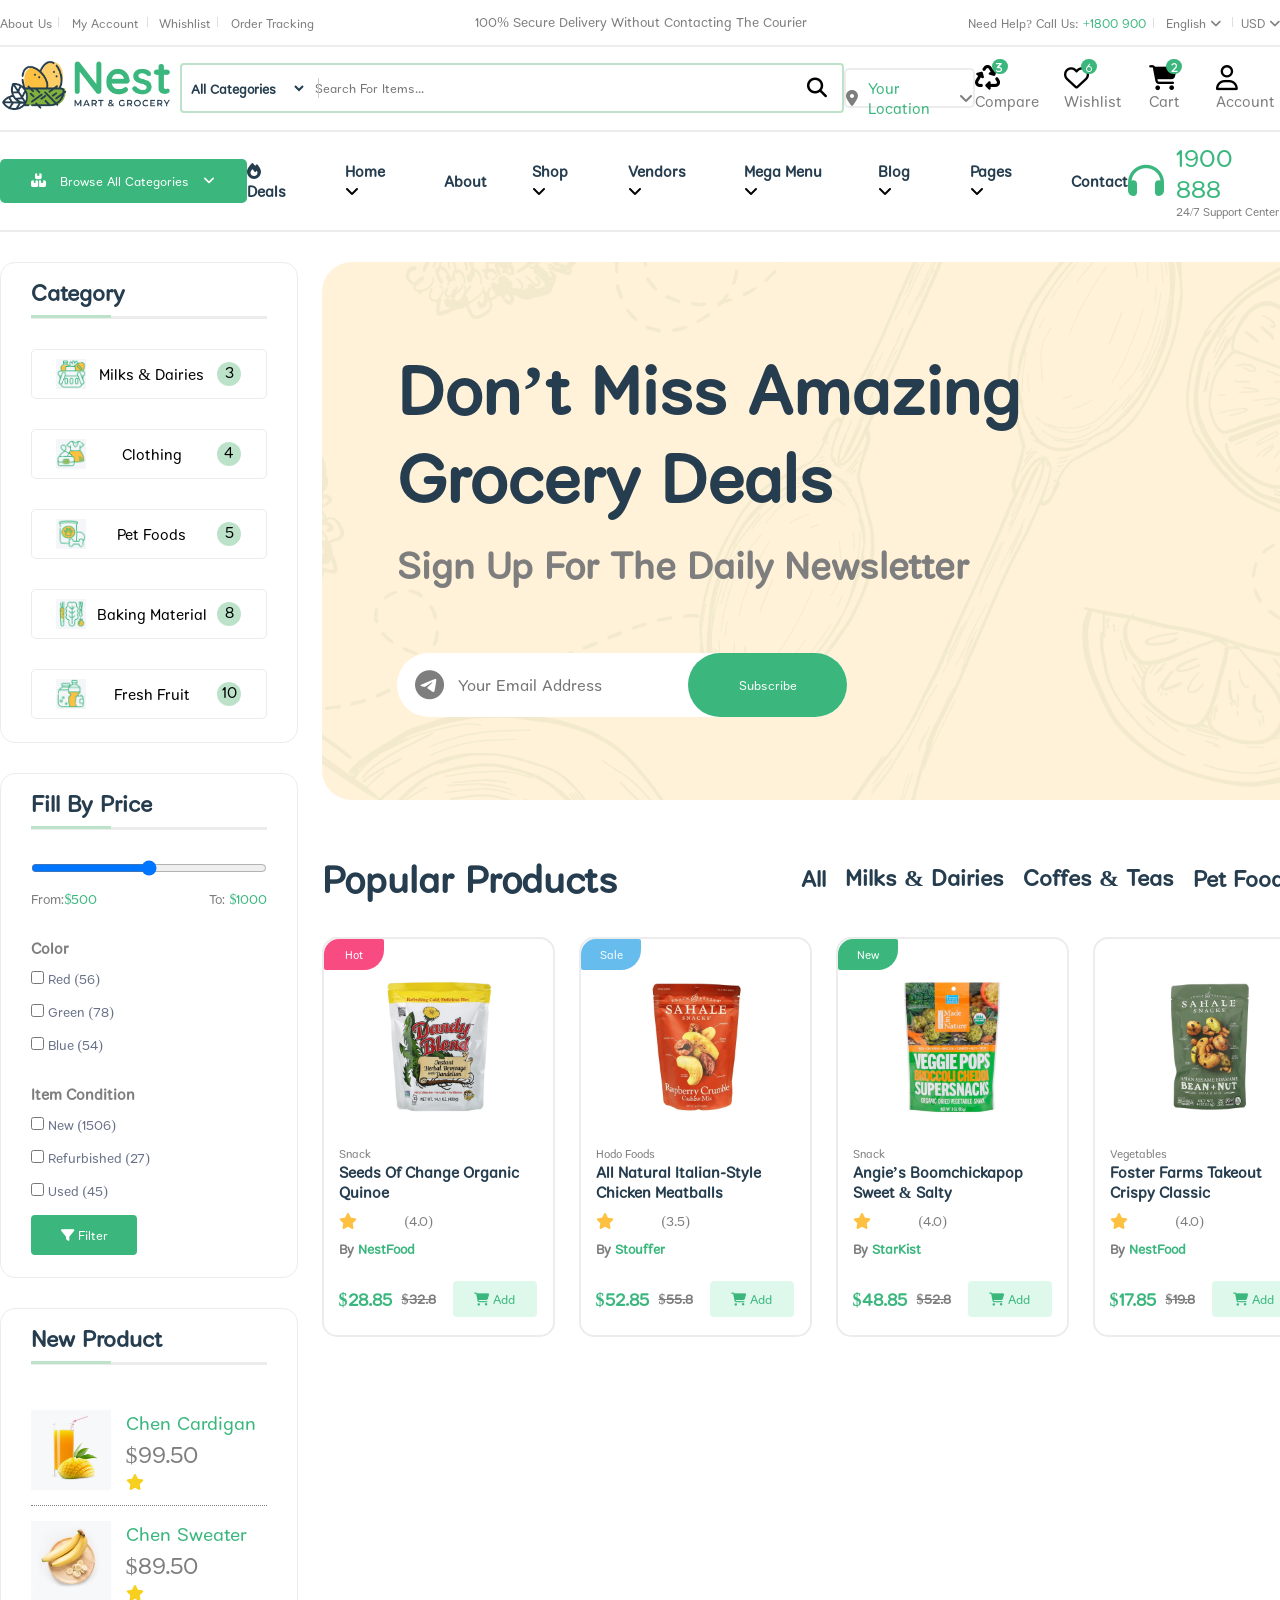
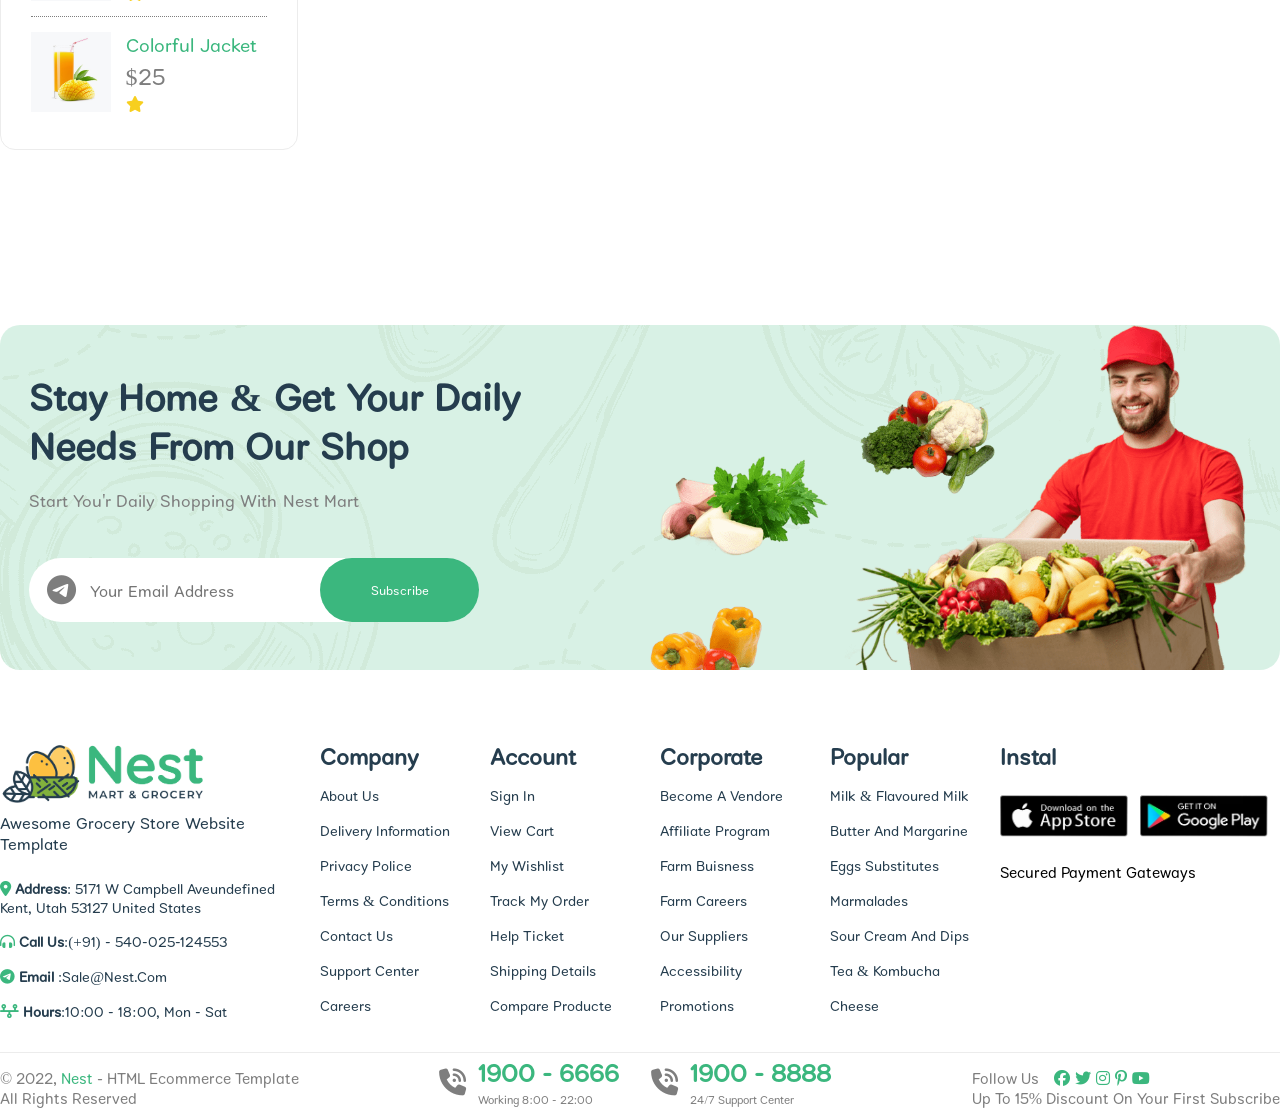
==== view/index.html @ e43cf88a "minor changes" ====
<!DOCTYPE html>
<html lang="en">
<head>
    <meta charset="UTF-8">
    <meta name="viewport" content="width=device-width, initial-scale=1.0">
    <title>Nest</title>
    <link rel="stylesheet" href="../css/main.css">
    <link rel="stylesheet" href="../css/responsive.css">
    <link rel="stylesheet" href="https://cdnjs.cloudflare.com/ajax/libs/font-awesome/6.7.2/css/all.min.css" integrity="sha512-Evv84Mr4kqVGRNSgIGL/F/aIDqQb7xQ2vcrdIwxfjThSH8CSR7PBEakCr51Ck+w+/U6swU2Im1vVX0SVk9ABhg==" crossorigin="anonymous" referrerpolicy="no-referrer" />
</head>
<body>
    <header>
        <div class="header-content">
            <div class="header-top">
                <div class="header-top-content">
                    <ul class="utility">
                        <li>
                            <a href="about.html">about us</a>
                        </li>
                        <li>
                            <a href="" class="account">my account</a>
                        </li>
                        <li>
                            <a href="">whishlist</a>
                        </li>
                        <li>
                            <a href="" class="order">order tracking</a>
                        </li>
                    </ul>
                    <p>
                        100% Secure delivery without contacting the courier
                    </p>
                    <ul class="support">
                        <li>
                            <p>
                                need help? call us: <span> +1800 900</span>
                            </p>
                        </li>
                        <li>
                            <button class="language"> 
                                english 
                                <i class="fa-solid fa-angle-down"></i>
                            </button>
                        </li>
                        <li>
                            <button>
                                USD
                                <i class="fa-solid fa-angle-down"></i>
                            </button>
                        </li>
                    </ul>
                </div>
            </div>
            <div class="header-main">
                <div class="header-main-content">
                    <button class="burger-menu-button">
                        <i class="fa-solid fa-bars"></i>
                    </button>
                    <div class="logo">
                        <img src="../images/real-logo.png" alt="">
                    </div>
                    <div class="search-bar">
                        <div class="select">
                            <select name="" id="">
                                <option value="all">all categories</option>
                                <option value="fruits-vegetables">fruits</option>
                                <option value="dairy-eggs">dairy</option>
                                <option value="meat-seafood">meat</option>
                                <option value="bakery">bakery</option>
                                <option value="beverages">beverages</option>
                            </select>
                        </div>
                        <input placeholder="search for items..." type="search">
                        <button>
                            <i class="fa-solid fa-magnifying-glass"></i>
                        </button>
                    </div>
                    <div class="header-location">
                        <div class="location-text">
                            <i class="fa-solid fa-location-dot"></i>
                            <p>
                                your location
                            </p>
                            <i class="fa-solid fa-angle-down"></i>
                        </div>
                    </div>
                    <div class="header-action">
                        <ul>
                            <li class="resp-li">
                                <i  class="fa-solid fa-recycle compare"></i>
                                <a href="">
                                    compare
                                </a>
                            </li>
                            <li>
                                <i class="fa-regular fa-heart wishlist"></i>
                                <a href="">
                                    wishlist
                                </a>
                            </li>
                            <li>
                                <i class="fa-solid fa-cart-shopping cart"></i>
                                <a href="">
                                    cart
                                </a>
                            </li>
                            <li class="resp-li">
                                <i class="fa-regular fa-user profile"></i>
                                <a href="">
                                    account
                                </a>
                            </li>
                        </ul>
                    </div>
                </div>
            </div>
            <div class="header-nav">
                <div class="header-nav-content">
                    <button class="categories-button">
                        <i class="fa-solid fa-boxes-stacked"></i>
                        browse all categories
                        <i class="fa-solid fa-angle-down"></i>
                    </button>
                    <nav>
                        <ul>
                            <li>
                                <a href="">
                                    <i class="fa-solid fa-fire"></i>
                                    deals
                                </a>
                            </li>
                            <li>
                                <a href="index.html">
                                    home
                                </a>
                                <i class="fa-solid fa-angle-down"></i>
                            </li>
                            <li>
                                <a href="about.html">
                                    about
                                </a>
                            </li>
                            <li>
                                <a href="">
                                    shop
                                </a>
                                <i class="fa-solid fa-angle-down"></i>
                            </li>
                            <li>
                                <a href="">
                                    vendors
                                </a>
                                <i class="fa-solid fa-angle-down"></i>
                            </li>
                            <li>
                                <a href="">
                                    mega menu
                                </a>
                                <i class="fa-solid fa-angle-down"></i>
                            </li>
                            <li>
                                <a href="">
                                    blog
                                </a>
                                <i class="fa-solid fa-angle-down"></i>
                            </li>
                            <li>
                                <a href="">
                                    pages
                                </a>
                                <i class="fa-solid fa-angle-down"></i>
                            </li>
                            <li>
                                <a href="">
                                    contact
                                </a>
                            </li>
                        </ul>
                    </nav>
                    <div class="header-support">
                        <i class="fa-solid fa-headphones"></i>
                        <div class="support-text">
                            <p>
                                1900 888
                            </p>
                            <span>
                                24/7 support center
                            </span>
                        </div>
                    </div>
                </div>
            </div>
        </div>
    </header>

    <main>
        <aside>
            <div class="aside-box category">
                <div class="aside-box-content category-content">
                    <h5>
                        category
                    </h5>
                    <div class="categories-container">
                        <div class="categories">
                            
                            <div class="box">
                                <div class="box-content">
                                    <img src="../images/supplies.png" alt="">
                                    <p>
                                        Milks & Dairies
                                    </p>
                                    <div class="point">
                                        <p>3</p>
                                    </div>
                                </div>
                            </div>
                        </div>
                        <div class="categories">
                            
                            <div class="box">
                                <div class="box-content">
                                    <img src="../images/clothes.png" alt="">
                                    <p>
                                        Clothing
                                    </p>
                                    <div class="point">
                                        <p>4</p>
                                    </div>
                                </div>
                            </div>
                        </div>
                        <div class="categories">
                            
                            <div class="box">
                                <div class="box-content">
                                    <img src="../images/pets.png" alt="">
                                    <p>
                                        Pet Foods
                                    </p>
                                    <div class="point">
                                        <p>5</p>
                                    </div>
                                </div>
                            </div>
                        </div>
                        <div class="categories">
                            
                            <div class="box">
                                <div class="box-content">
                                    <img src="../images/fresh.png" alt="">
                                    <p>
                                        Baking material
                                    </p>
                                    <div class="point">
                                        <p>8</p>
                                    </div>
                                </div>
                            </div>
                        </div>
                        <div class="categories">
                            
                            <div class="box">
                                <div class="box-content">
                                    <img src="../images/wine.png" alt="">
                                    <p>
                                        Fresh Fruit
                                    </p>
                                    <div class="point">
                                        <p>10</p>
                                    </div>
                                </div>
                            </div>
                        </div>
                    </div>
                </div>
            </div>
            <div class="aside-box fill-by-price">
                <div class="aside-box-content fill-by-price-content">
                    <h5>
                        fill by price
                    </h5>
                    <div class="range">
                        <input type="range">
                        <div class="range-text">
                            <p>from:<span>$500</span></p>
                            <p>to: <span>$1000</span></p>
                        </div>
                    </div>
                    <div class="cheakbox">
                        <p>color</p>
                        <div class="cheakbox-container">
                            <div>
                                <input type="checkbox">
                                <label for="">red (56)</label>
                            </div>
                            <div>
                                <input type="checkbox">
                                <label for="">green (78)</label>
                            </div>
                            <div>
                                <input type="checkbox">
                                <label for="">blue (54)</label>
                            </div>
                        </div>
                    </div>
                    <div class="cheakbox">
                        <p>item condition</p>
                        <div class="cheakbox-container">
                            <div>
                                <input type="checkbox">
                                <label for="">new (1506)</label>
                            </div>
                            <div>
                                <input type="checkbox">
                                <label for="">refurbished (27)</label>
                            </div>
                            <div>
                                <input type="checkbox">
                                <label for="">used (45)</label>
                            </div>
                        </div>
                    </div>
                </div>
                <button>
                    <i class="fa-solid fa-filter"></i>
                    filter
                </button>
            </div>
            <div class="aside-box new-product">
                <div class="aside-box-content new-product-content">
                    <h5>
                        new product
                    </h5>   
                    <div class="product-boxes-container">
                        <div class="product-box">
                            <img src="../images/orange.jpg" alt="">
                            <div class="box-text">
                                <p>chen cardigan</p>
                                <span>$99.50</span>
                                <i class="fa-solid fa-star"></i>
                            </div>
                        </div>
                        <div class="product-box product-box2">
                            <img src="../images/banana.jpg" alt="">
                            <div class="box-text">
                                <p>chen sweater</p>
                                <span>$89.50</span>
                                <i class="fa-solid fa-star"></i>
                            </div>
                        </div>
                        <div class="product-box">
                            <img src="../images/orange.jpg" alt="">
                            <div class="box-text">
                                <p>colorful jacket</p>
                                <span>$25</span>
                                <i class="fa-solid fa-star"></i>
                            </div>
                        </div>
                    </div>
                </div>
            </div>
        </aside>
        <div class="main-column">
            <div class="hero-section">
                <div class="hero-section-text">
                    <section>
                        <h1>
                            Don’t miss amazing
                            grocery deals
                        </h1>
                        <h5>
                            Sign up for the daily newsletter
                        </h5>
                    </section>
                    <div class="email">
                        <i class="fa-brands fa-telegram"></i>   
                        <input placeholder="your email address" type="email">
                        <button>
                            subscribe
                        </button>
                    </div>
                </div>
            </div>
            <div class="featured-categories-container">
                <div class="featured-categories-container-nav">
                    <h4>
                        Featured
                        Categories
                    </h4>
                    <div class="nav-links-container">
                        <a href="">cake & milk</a>
                        <a href="">coffe & teas</a>
                        <a href="">pet foods</a>
                        <a href="">Vegetables</a>                        
                    </div>
                    <div class="left-right">
                        <button>
                            &#10094
                        </button>
                        <button>
                            &#10095
                        </button>
                    </div>
                </div>
                <div class="featured-categories-boxes-container">
                    <div class="categories-box burger">
                        <div class="categories-box-content">
                            <img src="../images/featured-categories/burger.png" alt="burger">
                            <div class="box-text">
                                <h6>
                                    cake & milk
                                </h6>
                                <span>
                                    26 items
                                </span>
                            </div>
                        </div>
                    </div>
                    <div class="categories-box kiwi">
                        <div class="categories-box-content">
                            <img src="../images/featured-categories/kiwi.png" alt="burger">
                            <div class="box-text">
                                <h6>
                                    organic kiwi
                                </h6>
                                <span>
                                    28 items
                                </span>
                            </div>
                        </div>
                    </div>
                    <div class="categories-box peach">
                        <div class="categories-box-content">
                            <img src="../images/featured-categories/peach.png" alt="burger">
                            <div class="box-text">
                                <h6>
                                    peach
                                </h6>
                                <span>
                                    14 items
                                </span>
                            </div>
                        </div>
                    </div>
                    <div class="categories-box apple">
                        <div class="categories-box-content">
                            <img src="../images/featured-categories/redapple.png" alt="burger">
                            <div class="box-text">
                                <h6>
                                    red apple
                                </h6>
                                <span>
                                    54 items
                                </span>
                            </div>
                        </div>
                    </div>
                </div>
                <div class="offers-container">

                </div>
            </div>
            <div class="product-section">
                <div class="product-nav">
                    <h3>
                        popular products
                    </h3>
                    <nav>
                        <ul>
                            <li>
                                <h5><a href="">all</a></h5>
                            </li>
                            <li>
                                <h5><a href="">Milks & Dairies</a></h5>
                            </li>
                            <li>
                                <h5><a href="">Coffes & Teas</a></h5>
                            </li>
                            <li>
                                <h5><a href="">Pet Foods</a></h5>
                            </li>
                            <li>
                                <h5><a href="">Meats</a></h5>
                            </li>
                            <li>
                                <h5><a href="">Vegetables</a></h5>
                            </li>
                            <li>
                                <h5><a href="">Fruits</a></h5>
                            </li>
                        </ul>
                    </nav>
                </div>
                <div class="products-container">
                    <div class="product">
                        <img src="../images/product-images/dandy blend.jpg" alt="">
                        <div class="product-content">
                          <section class="product-content-top">
                              <div class="product-heading">
                                  <span>
                                      snack
                                  </span>
                                  <h6>
                                      Seeds of Change
                                      Organic Quinoe
                                  </h6>
                              </div>
                              <div class="product-info">
                                <div class="rating">
                                    <i class="fa-solid fa-star"></i>
                                    <span>(4.0)</span>
                                </div>
                                  <p> 
                                      by <span>nestFood</span>
                                  </p>
                              </div>
                          </section>
                            <div class="product-price">
                                <p>
                                    $28.85 <span>$32.8</span>
                                </p>
                                <button>
                                    <i class="fa-solid fa-cart-shopping"></i>
                                    add
                                </button>
                            </div>
                        </div>
                    </div>
                    <div class="product stouffer">
                        <img src="../images/product-images/raspberry crumble.jpg" alt="">
                        <div class="product-content">
                          <section class="product-content-top">
                              <div class="product-heading">
                                  <span>
                                      hodo foods
                                  </span>
                                  <h6>
                                      All Natural Italian-Style
                                      Chicken Meatballs
                                  </h6>
                              </div>
                              <div class="product-info">
                                <div class="rating">
                                    <i class="fa-solid fa-star"></i>
                                    <span>(3.5)</span>
                                </div>
                                  <p> 
                                      by <span>stouffer</span>
                                  </p>
                              </div>
                          </section>
                            <div class="product-price">
                                <p>
                                    $52.85 <span>$55.8</span>
                                </p>
                                <button>
                                    <i class="fa-solid fa-cart-shopping"></i>
                                    add
                                </button>
                            </div>
                        </div>
                    </div>
                    <div class="product starkist">
                        <img src="../images/product-images/veggiepops.jpg" alt="">
                        <div class="product-content">
                          <section class="product-content-top">
                              <div class="product-heading">
                                  <span>
                                      snack
                                  </span>
                                  <h6>
                                    Angie’s Boomchickapop
                                    Sweet & Salty    
                                  </h6>
                              </div>
                              <div class="product-info">
                                <div class="rating">
                                    <i class="fa-solid fa-star"></i>
                                    <span>(4.0)</span>
                                </div>
                                  <p> 
                                      by <span>starKist</span>
                                  </p>
                              </div>
                          </section>
                            <div class="product-price">
                                <p>
                                    $48.85 <span>$52.8</span>
                                </p>
                                <button>
                                    <i class="fa-solid fa-cart-shopping"></i>
                                    add
                                </button>
                            </div>
                        </div>
                    </div>
                    <div class="product vegetables">
                        <img src="../images/product-images/beannuts.jpg" alt="">
                        <div class="product-content">
                          <section class="product-content-top">
                              <div class="product-heading">
                                  <span>
                                      vegetables
                                  </span>
                                  <h6>
                                      Foster Farms Takeout
                                      Crispy Classic
                                  </h6>
                              </div>
                              <div class="product-info">
                                <div class="rating">
                                    <i class="fa-solid fa-star"></i>
                                    <span>(4.0)</span>
                                </div>
                                  <p> 
                                      by <span>nestFood</span>
                                  </p>
                              </div>
                          </section>
                            <div class="product-price">
                                <p>
                                    $17.85 <span>$19.8</span>
                                </p>
                                <button>
                                    <i class="fa-solid fa-cart-shopping"></i>
                                    add
                                </button>
                            </div>
                        </div>
                    </div>
                    <div class="product pet-food">
                        <img src="../images/product-images/unsweetened.jpg" alt="">
                        <div class="product-content">
                          <section class="product-content-top">
                              <div class="product-heading">
                                  <span>
                                      pet food
                                  </span>
                                  <h6>
                                        Blue Diamond Almonds
                                        Lightly
                                  </h6>
                              </div>
                              <div class="product-info">
                                <div class="rating">
                                    <i class="fa-solid fa-star"></i>
                                    <span>(4.0)</span>
                                </div>
                                  <p> 
                                      by <span>nestFood</span>
                                  </p>
                              </div>
                          </section>
                            <div class="product-price">
                                <p>
                                    $23.85 <span>$25.8</span>
                                </p>
                                <button>
                                    <i class="fa-solid fa-cart-shopping"></i>
                                    add
                                </button>
                            </div>
                        </div>
                    </div>
                    <div class="product vegetables resp-product">
                        <img src="../images/product-images/mufin.jpg" alt="">
                        <div class="product-content">
                          <section class="product-content-top">
                              <div class="product-heading">
                                  <span>
                                      hodo foods
                                  </span>
                                  <h6>
                                        Chobani Complete
                                        Vanilla Greek Yogurt
                                  </h6>
                              </div>
                              <div class="product-info">
                                <div class="rating">
                                    <i class="fa-solid fa-star"></i>
                                    <span>(4.0)</span>
                                </div>
                                  <p> 
                                      by <span>nestFood</span>
                                  </p>
                              </div>
                          </section>
                            <div class="product-price">
                                <p>
                                    $54.85 <span>$55.8</span>
                                </p>
                                <button>
                                    <i class="fa-solid fa-cart-shopping"></i>
                                    add
                                </button>
                            </div>
                        </div>
                    </div>
                    <div class="product vegetables resp-product">
                        <img src="../images/product-images/pistachio.jpg" alt="">
                        <div class="product-content">
                          <section class="product-content-top">
                              <div class="product-heading">
                                  <span>
                                      meats
                                  </span>
                                  <h6>
                                    Canada Dry Ginger
                                    Ale – 2 L Bottle -
                                    200ml - 400g
                                  </h6>
                              </div>
                              <div class="product-info">
                                <div class="rating">
                                    <i class="fa-solid fa-star"></i>
                                    <span>(4.0)</span>
                                </div>
                                  <p> 
                                      by <span>nestFood</span>
                                  </p>
                              </div>
                          </section>
                            <div class="product-price">
                                <p>
                                    $32.85 <span>$33.8</span>
                                </p>
                                <button>
                                    <i class="fa-solid fa-cart-shopping"></i>
                                    add
                                </button>
                            </div>
                        </div>
                    </div>
                    <div class="product stouffer resp-product ">
                        <img src="../images/product-images/yujaniancin.jpg" alt="">
                        <div class="product-content">
                          <section class="product-content-top">
                              <div class="product-heading">
                                  <span>
                                      pet food
                                  </span>
                                  <h6>
                                        Encore Seafoods
                                        Stuffed Alaskan
                                        Salmon
                                  </h6>
                              </div>
                              <div class="product-info">
                                <div class="rating">
                                    <i class="fa-solid fa-star"></i>
                                    <span>(4.0)</span>
                                </div>
                                  <p> 
                                      by <span>nestFood</span>
                                  </p>
                              </div>
                          </section>
                            <div class="product-price">
                                <p>
                                    $35.85 <span>$37.8</span>
                                </p>
                                <button>
                                    <i class="fa-solid fa-cart-shopping"></i>
                                    add
                                </button>
                            </div>
                        </div>
                    </div>
                    <div class="product resp-product">
                        <img src="../images/product-images/cafealtura.jpg" alt="">
                        <div class="product-content">
                          <section class="product-content-top">
                              <div class="product-heading">
                                  <span>
                                      coffes
                                  </span>
                                  <h6>
                                        Battered Fish Fillets
                                        with soft paper
                                  </h6>
                              </div>
                              <div class="product-info">
                                <div class="rating">
                                    <i class="fa-solid fa-star"></i>
                                    <span>(4.0)</span>
                                </div>
                                  <p> 
                                      by <span>nestFood</span>
                                  </p>
                              </div>
                          </section>
                            <div class="product-price">
                                <p>
                                    $23.85 <span>$25.8</span>
                                </p>
                                <button>
                                    <i class="fa-solid fa-cart-shopping"></i>
                                    add
                                </button>
                            </div>
                        </div>
                    </div>
                </div>
                <div class="product-offers-container">
                    <div class="product-offer">

                    </div>
                </div>
            </div>
            <div class="daily-best-sells">
                <div class="daily-best-sells-nav">
                    <h4>
                        Daily Best Sells
                    </h4>
                    <nav>
                        <div class="links">
                            <a href="">featured</a>
                            <a href="">popular</a>
                            <a href="">new added</a>
                        </div>
                    </nav>
                </div>
                <div class="daily-best-sells-products-container">
                    <div class="product stouffer best-sells ">
                        <img src="../images/product-images/raspberry crumble.jpg" alt="">
                        <div class="product-content">
                          <section class="product-content-top">
                              <div class="product-heading">
                                  <span>
                                      hodo foods
                                  </span>
                                  <h6>
                                      All Natural Italian-Style
                                      Chicken Meatballs
                                  </h6>
                              </div>
                              <div class="product-info">
                                <div class="rating">
                                    <i class="fa-solid fa-star"></i>
                                    <span>(3.5)</span>
                                </div>
                                  <p> 
                                      by <span>stouffer</span>
                                  </p>
                              </div>
                          </section>
                            <div class="product-price">
                                <p>
                                    $238.85 <span>$245.8</span>
                                </p>
                                <div class="sold">
                                    <div class="line"></div>
                                    <span>sold: 90/120</span>
                                </div>
                                <button>
                                    <i class="fa-solid fa-cart-shopping"></i>
                                    add to cart
                                </button>
                            </div>
                        </div>
                    </div>
                    <div class="product stouffer best-sells ">
                        <img src="../images/product-images/veggiepops.jpg" alt="">
                        <div class="product-content">
                          <section class="product-content-top">
                              <div class="product-heading">
                                  <span>
                                      hodo foods
                                  </span>
                                  <h6>
                                      All Natural Italian-Style
                                      Chicken Meatballs
                                  </h6>
                              </div>
                              <div class="product-info">
                                <div class="rating">
                                    <i class="fa-solid fa-star"></i>
                                    <span>(3.5)</span>
                                </div>
                                  <p> 
                                      by <span>stouffer</span>
                                  </p>
                              </div>
                          </section>
                            <div class="product-price">
                                <p>
                                    $238.85 <span>$245.8</span>
                                </p>
                                <div class="sold">
                                    <div class="line"></div>
                                    <span>sold: 90/120</span>
                                </div>
                                <button>
                                    <i class="fa-solid fa-cart-shopping"></i>
                                    add to cart
                                </button>
                            </div>
                        </div>
                    </div>
                    <div class="product stouffer best-sells ">
                        <img src="../images/product-images/beannuts.jpg" alt="">
                        <div class="product-content">
                          <section class="product-content-top">
                              <div class="product-heading">
                                  <span>
                                      hodo foods
                                  </span>
                                  <h6>
                                      All Natural Italian-Style
                                      Chicken Meatballs
                                  </h6>
                              </div>
                              <div class="product-info">
                                <div class="rating">
                                    <i class="fa-solid fa-star"></i>
                                    <span>(3.5)</span>
                                </div>
                                  <p> 
                                      by <span>stouffer</span>
                                  </p>
                              </div>
                          </section>
                            <div class="product-price">
                                <p>
                                    $238.85 <span>$245.8</span>
                                </p>
                                <div class="sold">
                                    <div class="line"></div>
                                    <span>sold: 90/120</span>
                                </div>
                                <button>
                                    <i class="fa-solid fa-cart-shopping"></i>
                                    add to cart
                                </button>
                            </div>
                        </div>
                    </div>
                </div>
            </div>
            <!-- <div class="deals-of-the-day">
                <div class="deals-of-the-day-heading">
                    <h3>
                        deals of the day
                    </h3>
                    <p>
                        all deals
                        <i class="fa-solid fa-arrows-turn-right"></i>
                    </p>
                </div>
            </div> -->
            <!-- <div class="shop-by-categories">
                <div class="shop-by-categories-heading">
                    <section>
                        <h3>
                            Shop by Categories
                        </h3>
                        <h5>all categoris</h5>
                    </section>
                    <div class="left-right">
                        <button>&#10094</button>
                        <button>&#10095</button>
                    </div>
                </div>
            </div> -->
        </div>
    </main>
    <div class="deals-of-day">
        <div class="deals-of-day-content">
            <div class="deals-of-day-heading">
                <h4>
                    Deals Of The Day
                </h4>
                <h6>
                    all deals &#10095
                </h6>
            </div>
            <div class="deals-of-day-boxes-container">
                <div class="deal-of-day first-box">
                    <div class="countdown">
                        <div class="time">
                            <p>
                                212
                            </p>
                            <h6>
                                days
                            </h6>
                        </div>
                        <div class="time">
                            <p>
                                15
                            </p>
                            <h6>
                                hours
                            </h6>
                        </div>
                        <div class="time">
                            <p>
                                50
                            </p>
                            <h6>
                                mins
                            </h6>
                        </div>
                        <div class="time">
                            <p>
                                48
                            </p>
                            <h6>
                                sec
                            </h6>
                        </div>
                    </div>
                    <div class="deal-of-day-info">
                        <div class="deal-of-day-info-content">
                            <section class="info-top-content">
                                <h6>
                                    Seeds of Change Organic
                                    Quinoa, Brown, & Red Rice
                                </h6>
                                <div class="manufacturer">
                                    <div class="rating">
                                        <i class="fa-solid fa-star"></i>
                                        <span>(4.0)</span>
                                    </div>
                                    <p>
                                        by <span>nestFood</span>
                                    </p>
                                </div>
                            </section>
                            <div class="price">
                                <p>
                                    $32.85 <span>$33.8</span>
                                </p>
                                <button>
                                    <i class="fa-solid fa-cart-shopping"></i>
                                    add
                                </button>
                            </div>
                        </div>
                    </div>
                </div>
                <div class="deal-of-day second-box">
                    <div class="countdown">
                        <div class="time">
                            <p>
                                608
                            </p>
                            <h6>
                                days
                            </h6>
                        </div>
                        <div class="time">
                            <p>
                                15
                            </p>
                            <h6>
                                hours
                            </h6>
                        </div>
                        <div class="time">
                            <p>
                                50
                            </p>
                            <h6>
                                mins
                            </h6>
                        </div>
                        <div class="time">
                            <p>
                                48
                            </p>
                            <h6>
                                sec
                            </h6>
                        </div>
                    </div>
                    <div class="deal-of-day-info">
                        <div class="deal-of-day-info-content">
                            <section class="info-top-content">
                                <h6>
                                    Seeds of Change Organic
                                    Quinoa, Brown, & Red Rice
                                </h6>
                                <div class="manufacturer">
                                    <div class="rating">
                                        <i class="fa-solid fa-star"></i>
                                        <span>(4.0)</span>
                                    </div>
                                    <p>
                                        by <span>nestFood</span>
                                    </p>
                                </div>
                            </section>
                            <div class="price">
                                <p>
                                    $32.85 <span>$33.8</span>
                                </p>
                                <button>
                                    <i class="fa-solid fa-cart-shopping"></i>
                                    add
                                </button>
                            </div>
                        </div>
                    </div>
                </div>
            </div>
        </div>
    </div>
    <div class="top-trending-product">
        <div class="top-seling">
            <h5>
                top selling
            </h5>
            <div class="top-seling-products-list">
                <div class="top-seling-product">
                    <img src="../images/top selling/carrot.jpg" alt="carrot">
                    <div class="top-seling-product-text">
                        <h6>
                            Nestle Original Coffee-Mate
                            Coffee Creamer
                        </h6>
                        <p>
                            $32.86 <span>$33.8</span>
                        </p>
                    </div>
                </div>
                <div class="top-seling-product">
                    <img src="../images/top selling/carrot.jpg" alt="carrot">
                    <div class="top-seling-product-text">
                        <h6>
                            Nestle Original Coffee-Mate
                            Coffee Creamer
                        </h6>
                        <p>
                            $32.86 <span>$33.8</span>
                        </p>
                    </div>
                </div>
                <div class="top-seling-product">
                    <img src="../images/top selling/carrot.jpg" alt="carrot">
                    <div class="top-seling-product-text">
                        <h6>
                            Nestle Original Coffee-Mate
                            Coffee Creamer
                        </h6>
                        <p>
                            $32.86 <span>$33.8</span>
                        </p>
                    </div>
                </div>
            </div>
        </div>
        <div class="top-seling">
            <h5>
                trending products
            </h5>
            <div class="top-seling-products-list">
                <div class="top-seling-product">
                    <img src="../images/top selling/carrot.jpg" alt="carrot">
                    <div class="top-seling-product-text">
                        <h6>
                            Nestle Original Coffee-Mate
                            Coffee Creamer
                        </h6>
                        <p>
                            $32.86 <span>$33.8</span>
                        </p>
                    </div>
                </div>
                <div class="top-seling-product">
                    <img src="../images/top selling/carrot.jpg" alt="carrot">
                    <div class="top-seling-product-text">
                        <h6>
                            Nestle Original Coffee-Mate
                            Coffee Creamer
                        </h6>
                        <p>
                            $32.86 <span>$33.8</span>
                        </p>
                    </div>
                </div>
                <div class="top-seling-product">
                    <img src="../images/top selling/carrot.jpg" alt="carrot">
                    <div class="top-seling-product-text">
                        <h6>
                            Nestle Original Coffee-Mate
                            Coffee Creamer
                        </h6>
                        <p>
                            $32.86 <span>$33.8</span>
                        </p>
                    </div>
                </div>
            </div>
        </div>
    </div>
    <div class="newsttler">
        <div class="newsttler-content">
            <div class="newsttler-text">
                <section>
                    <h3>
                        Stay home & get your daily
                        needs from our shop
                    </h3>
                    <p>
                        Start You'r Daily Shopping with <span>nest mart</span>
                    </p>
                </section>
                <div class="email">
                    <i class="fa-brands fa-telegram"></i>   
                    <input placeholder="your email address" type="email">
                    <button>
                        subscribe
                    </button>
                </div>
            </div>
            <img src="../images/newstlerbackman.png" alt="">
        </div>
    </div>
    <div class="featured-boxes-container">
        <div class="featured-box">
            <div class="featured-box-content">
                <img src="../images/featured-box-img/mark.png" alt="">
                <div class="featured-box-text">
                    <h5>
                        Best prices
                        & offers
                    </h5>
                    <p>
                        Orders $50 or
                        more
                    </p>
                </div>
            </div>
        </div>
        <div class="featured-box">
            <div class="featured-box-content">
                <img src="../images/featured-box-img/boxppl.png" alt="">
                <div class="featured-box-text">
                    <h5>
                        Best prices
                        & offers
                    </h5>
                    <p>
                        Orders $50 or
                        more
                    </p>
                </div>
            </div>
        </div>
        <div class="featured-box">
            <div class="featured-box-content">
                <img src="../images/featured-box-img/deal.png" alt="">
                <div class="featured-box-text">
                    <h5>
                        Best prices
                        & offers
                    </h5>
                    <p>
                        Orders $50 or
                        more
                    </p>
                </div>
            </div>
        </div>
        <div class="featured-box">
            <div class="featured-box-content">
                <img src="../images/featured-box-img/delivery.png" alt="mark">
                <div class="featured-box-text">
                    <h5>
                        Best prices
                        & offers
                    </h5>
                    <p>
                        Orders $50 or
                        more
                    </p>
                </div>
            </div>
        </div>
        <div class="featured-box">
            <div class="featured-box-content">
                <img src="../images/featured-box-img/document.png" alt="deal">
                <div class="featured-box-text">
                    <h5>
                        Best prices
                        & offers
                    </h5>
                    <p>
                        Orders $50 or
                        more
                    </p>
                </div>
            </div>
        </div>
        <div class="featured-box">
            <div class="featured-box-content">
                <img src="../images/featured-box-img/document.png" alt="clothes">
                <div class="featured-box-text">
                    <h5>
                        Best prices
                        & offers
                    </h5>
                    <p>
                        Orders $50 or
                        more
                    </p>
                </div>
            </div>
        </div>
    </div>


    <footer>
        <div class="footer-nav">
            <ul class="main-list">
                <li>
                    <img src="../images/real-logo.png" alt="">
                    <p> 
                        Awesome grocery store website
                        template
                    </p>
                </li>
                <section class="main-list-info">
                    <li>
                        <p>
                            <i class="fa-solid fa-location-dot"></i>
                            <span>address</span>: 5171 W Campbell Aveundefined Kent, Utah 53127 United States
                        </p>
                    </li>
                    <li>
                        <p>
                            <i class="fa-solid fa-headphones-simple"></i>
                            <span>call us</span>:(+91) - 540-025-124553
                        </p>
                    </li>
                    <li>
                        <p>
                            <i class="fa-brands fa-telegram"></i>
                            <span>email</span> :sale@Nest.com
                        </p>
                    </li>
                    <li>
                        <p>
                            <i class="fa-solid fa-timeline"></i>
                            <span>hours</span>:10:00 - 18:00, Mon - Sat
                        </p>
                    </li>
                </section>
            </ul>
            <!-- <div class="nav-lists-container"> -->
                <ul class="company-list">
                    <h5>company</h5>
                    <li><a href="about.html">about us</a></li>
                    <li><a href="">Delivery Information</a></li>
                    <li><a href="">privacy police</a></li>
                    <li><a href="">terms & conditions</a></li>
                    <li><a href="">contact us</a></li>
                    <li><a href="">support center</a></li>
                    <li><a href="">careers</a></li>
                </ul>
                <ul class="account-list">
                    <h5>account</h5>
                    <li><a href="">sign in</a></li>
                    <li><a href="">view cart</a></li>
                    <li><a href="">my wishlist</a></li>
                    <li><a href="">track my order</a></li>
                    <li><a href="">help ticket</a></li>
                    <li><a href="">shipping details</a></li>
                    <li><a href="">compare producte</a></li>
                </ul>
                <ul class="corporate-list">
                    <h5>corporate</h5>
                    <li><a href="">become a vendore</a></li>
                    <li><a href="">affiliate program</a></li>
                    <li><a href="">farm buisness</a></li>
                    <li><a href="">farm careers</a></li>
                    <li><a href="">our suppliers</a></li>
                    <li><a href="">accessibility</a></li>
                    <li><a href="">promotions</a></li>
                </ul>
                <ul class="popular-list">   
                    <h5>popular</h5>
                    <li><a href="">Milk & Flavoured Milk</a></li>
                    <li><a href="">Butter and Margarine</a></li>
                    <li><a href="">Eggs Substitutes</a></li>
                    <li><a href="">Marmalades</a></li>
                    <li><a href="">Sour Cream and Dips</a></li>
                    <li><a href="">Tea & Kombucha</a></li>
                    <li><a href="">Cheese</a></li>
                </ul>
                <ul class="install-list">
                    <h5>instal</h5>
                    <div class="soft">
                        <img src="../images/apple.jpg" alt="">
                        <img src="../images/android.jpg" alt="">
                    </div>
                    <p>
                        Secured Payment Gateways
                    </p>
                </ul>
            <!-- </div> -->
        </div>
        <div class="footer-info">
                <div class="copyright">
                    <p>
                        © 2022, <span>nest</span> - HTML Ecommerce Template
                    </p>
                    <p>
                        All rights reserved
                    </p>
                </div>
                <div class="contact">
                    <div class="number first-number">
                        <i class="fa-solid fa-phone-volume"></i>
                        <div class="contact-text">
                            <p>1900 - 6666</p>
                            <span>Working 8:00 - 22:00</span>
                        </div>
                    </div>
                    <div class="number second-number">
                        <i class="fa-solid fa-phone-volume"></i>
                        <div class="contact-text">
                            <p>1900 - 8888</p>
                            <span>24/7 Support Center</span>
                        </div>
                    </div>  
                </div>
                <div class="social-media">
                    <div class="links">
                        <p>
                            follow us
                        </p>
                        <i class="fa-brands fa-facebook"></i>
                        <i class="fa-brands fa-twitter"></i>
                        <i class="fa-brands fa-instagram"></i>
                        <i class="fa-brands fa-pinterest-p"></i>
                        <i class="fa-brands fa-youtube"></i>
                    </div>
                    <p>
                        Up to 15% discount on your first subscribe
                    </p>
                </div>
        </div>
    </footer>
</body>
</html>
---- css/main.css ----
:root{
    /* color variables */
    --heading-color: #253D4E;
    --basic-text-color: #7E7E7E;
    --product-category: #ADADAD;
    --product-company-and-rating: #B6B6B6;
    --accent-color-green: #3BB77E;
    --accent-light-green: #BCE3C9;
    --accent-color-blue: #67BCEE;
    --accent-color-rose: #F74B81;
    --accent-color-orange: #F59758;
    --filter-text-color: #687188;
    --input-text-color: #838383;
    --input-border-color: #ECECEC;
    --after-el-color: #DEDFE2;
    /* Font size variables */
    --fs-h1: 4.5rem;  /* 72px */
    --fs-h2: 3rem;  /* 48px */
    --fs-h3: 2.5rem;  /* 40px */
    --fs-h4: 2rem;  /* 32px */
    --fs-h5: 1.5rem;  /* 24px */
    --fs-h6: 1rem;  /* 16px */
}
@font-face {
    font-family: cobbler;
    src: url(../font/CobblerSansTest-Regular-BF67590d214469d.otf);
}
*{
    font-family: cobbler;
    text-transform: capitalize;
    box-sizing: border-box;
    text-decoration: none;
    margin: 0;
    padding: 0;
}
header{
    padding-bottom: 30px;
    .header-content{
        display: flex;
        flex-direction: column;
        .header-top{
            border-bottom: 2px solid var(--input-border-color);
            .header-top-content{
                max-width: 1586px;
                margin: 0 auto;
                position: relative;
                display: flex;
                justify-content: space-between;
                align-items: center;
                padding-top: 11.5px;
                padding-bottom: 13px;
                .utility{
                    list-style: none;
                    display: flex;
                    gap: 20px;
                    li{
                        a{
                            position: relative;
                            font-size: 13px;
                            color: var(--basic-text-color);
                        }
                        a::after{
                            content: "";
                            position: absolute;
                            background-color: var(--after-el-color);
                            top: 2.5px;
                            left: 58px;
                            width: 1px;
                            height: 10px;
                        }
                        .account::after{
                            content: "";
                            position: absolute;
                            background-color: var(--after-el-color);
                            top: 2.5px;
                            left: 75px;
                            width: 1px;
                            height: 10px;
                        }
                        .order::after{
                            content: "";
                            width: 0;
                        }
                    }
                }
                p{
                    font-size: 14px;
                    color: var(--basic-text-color);
                }
                .support{
                    display: flex;
                    align-items: flex-end;
                    list-style: none;
                    gap: 20px;
                    li{
                        p{
                            position: relative;
                            font-size: 13px;
                            color: var(--basic-text-color);
                            span{
                                color: var(--accent-color-green);
                            }
                        }
                        p::after{
                            content: "";
                            position: absolute;
                            background-color: var(--after-el-color);
                            top: 3.5px;
                            left: 185px;
                            width: 1px;
                            height: 10px;
                        }
                        button{
                            font-size: 13px;
                            background-color: transparent;
                            border: none;
                            color: var(--basic-text-color);
                        }
                        .language{
                            position: relative;
                        }
                        .language::after{
                            content: "";
                            position: absolute;
                            background-color: var(--after-el-color);
                            top: 2.5px;
                            left: 66px;
                            width: 1px;
                            height: 10px;
                        }
                    }
                }
            }
        }
        .header-main{
            border-bottom: 2px solid var(--input-border-color);
            .header-main-content{
                max-width: 1586px;
                margin: 0 auto;
                display: flex;
                justify-content: space-between;
                align-items: center;
                padding: 12px 0px;
                .burger-menu-button{
                    display: none;
                    background-color: transparent;
                    border: none;
                    cursor: pointer;
                    outline: none;
                    font-size: 25px;
                }
                .logo{
                    img{
                        width: 180px;
                        height: 55px;
                        object-fit: cover;
                    }
                }
                .search-bar{
                    border: 2px solid var(--accent-light-green);
                    border-radius: 4px;
                    width: 700px;
                    height: 50px;
                    display: flex;
                    justify-content: space-around;
                    align-items: center;
                    .select{
                        position: relative;
                        select{
                            background-color: transparent;
                            outline: none;
                            color: var(--heading-color);
                            width: 125px;
                            margin-bottom: 1px;
                            padding-left: 5px;
                            border: none;
                            font-size: 14px;
                            font-weight: bolder;
                            cursor: pointer;
                        }
                    }
                    input{
                        border: none;
                        outline: none;
                        width: 500px;
                        height: 35px;
                        padding-left: 8px;
                    }
                    .select::after{
                        content: "";
                        position: absolute;
                        background-color: #CACACA;
                        left: 136px;
                        width: 1px;
                        height: 20px;
                    }
                    button{
                        background-color: transparent;
                        border: none;
                        outline: none;
                        cursor: pointer;
                        i{
                            padding-right: 15px;
                            font-size: 20px;
                            cursor: pointer;
                        }
                    }
                }
                .header-location{
                    width: 164px;
                    height: 40px;
                    border: 2px solid var(--input-border-color);
                    border-radius: 5px;
                    cursor: pointer;
                    .location-text{
                        display: flex;
                        align-items: center;
                        justify-content: center;
                        gap: 10px;
                        padding-top: 8px;
                        i{
                            color: var(--basic-text-color);
                        }
                        p{
                            color: var(--accent-color-green);
                        }
                    }
                }
                .header-action{
                    ul{
                        list-style: none;
                        display: flex;
                        align-items: center;
                        gap: 19px;
                        li{
                            a{
                                color: var(--basic-text-color);
                                font-size: var(--fs-h6);
                            }
                            i{
                                position: relative;
                                font-size: 25px;
                            }
                            i::after{
                                content: "3";
                                position: absolute;
                                background-color: var(--accent-color-green);
                                color: white;
                                font-size: 10px;
                                width: 16px;
                                height: 12px;
                                border-radius: 1000px;
                                left: 17px;
                                bottom: 17px;
                                text-align: center;
                                padding-top: 3px;
                            }
                            .compare{
                                content: "3";
                            }
                            .wishlist::after{
                                content: "6";
                            }
                            .cart::after{
                                content: "2";
                            }
                            .profile::after{
                                content: "";
                                width: 0;
                            }
                        }
                    }
                }
            }
        }
        .header-nav{
            border-bottom: 2px solid var(--input-border-color);
            .header-nav-content{
                max-width: 1586px;
                margin: 0 auto;
                display: flex;
                justify-content: space-between;
                align-items: center;
                padding: 10px 0px;
                .categories-button{
                    display: flex;
                    justify-content: center;
                    align-items: center;
                    gap: 14px;
                    background-color: var(--accent-color-green);
                    color: white;
                    width: 255px;
                    height: 44px;
                    border-radius: 5px;
                    border: none;
                    cursor: pointer;
                }
                nav{
                    ul{
                        list-style: none;
                        display: flex;
                        align-items: center;
                        gap: 45px;
                        li{
                            a{
                                color: var(--heading-color);
                                font-size: var(--fs-h6);
                                font-weight: bold;
                            }
                            a:hover{
                                color: var(--accent-color-green);
                            }
                        }
                    }
                }
                .header-support{
                    display: flex;
                    align-items: center;
                    gap: 12px;
                    i{
                        font-size: 36px;
                        color: var(--accent-color-green);
                        width: 36px;
                        height: 36px;
                    }
                    .support-text{
                        display: flex;
                        flex-direction: column;
                        p{
                            color: var(--accent-color-green);
                            font-size: 26px;
                        }
                        span{
                            color: var(--basic-text-color);
                            font-size: 12px;
                        }
                    }
                }
            }
        }
    }
}
main{
    max-width: 1586px;
    margin: 0 auto;
    display: flex;
    align-items: flex-start;
    gap: 24px;
    aside{
        display: flex;
        flex-direction: column;
        gap: 30px;
        padding-bottom: 175px;
            h5{
                position: relative;
                font-size: var(--fs-h5);
                color: var(--heading-color);
                border-bottom: 3px solid var(--input-border-color);
                padding-bottom: 10px;
            }
            h5::after{
                content: "";
                position: absolute;
                width: 80px;
                top: 37px;
                left: 0;
                height: 3px;
                background-color: var(--accent-light-green);
            }
            .aside-box{
                width: 298px;
                height: 481px;
                border-radius: 15px;
                background-color: white;
                border: 1px solid var(--input-border-color);
                .aside-box-content{
                    width: 80%;
                    margin: 0 auto;
                    display: flex;
                    flex-direction: column;
                    padding: 15px 0px;
                    gap: 30px;
                }
            }
            .category{
                .category-content{
                    .categories-container{
                        display: flex;
                        flex-direction: column;
                        gap: 30px;
                        .categories{
                            display: flex;
                            flex-direction: column;
                            .box{
                                width: 236px;
                                height: 50px;
                                border: 1px solid var(--input-border-color);
                                border-radius: 5px;
                                display: flex;
                                justify-content: center;
                                .box-content{
                                    display: flex;
                                    align-items: center;
                                    justify-content: space-between;
                                    width: 185px;
                                    img{
                                        width: 30px;
                                        height: 30px;
                                        object-fit: cover;
                                    }             
                                    .point{
                                        background-color: var(--accent-light-green);
                                        width: 24px;
                                        height: 24px;
                                        border-radius: 20px;
                                        text-align: center;
                                    }       
                                }
                            }
                        }
                    }
                }
            }
            .fill-by-price{
                height: 505px;
                .fill-by-price-content{
                    .range{
                        .range-text{
                            display: flex;
                            justify-content: space-between;
                            align-items: center;
                            padding-top: 10px;
                        }
                        input{
                            width: 100%;
                        }
                        p{
                            color: var(--basic-text-color);
                            font-size: 14px;
                            span{
                                color: var(--accent-color-green);
                            }
                        }
                    }
                    .cheakbox{
                        display: flex;
                        flex-direction: column;
                        gap: 10px;
                        p{
                            color: var(--basic-text-color);
                            font-weight: bold;
                        }
                        .cheakbox-container{
                            display: flex;
                            flex-direction: column;
                            gap: 13px;
                            label{
                                font-size: 14px;
                                color: var(--filter-text-color);
                            }
                            div{
                                input{
                                    border: 2px solid #CED4DA;
                                    border-radius: 2px;
                                }
                            }
                        }
                    }
                }
                button{
                    width: 106px;
                    height: 40px;
                    margin-left: 30px;
                    background-color: var(--accent-color-green);
                    border: none;
                    outline: none;
                    border-radius: 4px;
                    color: white;
                    cursor: pointer;
                }
            }
            .new-product{
                height: 442px;
                .product-boxes-container{
                    .product-box{
                        display: flex;
                        align-items: center;
                        padding: 15px 0;
                        gap: 15px;
                        img{
                            width: 80px;
                            height: 80px;
                        }
                        .box-text{
                            display: flex;
                            flex-direction: column;
                            gap: 5px;
                            p{
                                color: var(--accent-color-green);
                                font-size: 20px;
                            }
                            span{
                                color: var(--basic-text-color);
                                font-size: var(--fs-h5);
                            }
                            i{
                                color: rgb(247, 207, 31);
                            }
                        }
                    }
                    .product-box2{
                        border-bottom: dotted 1px var(--basic-text-color);
                        border-top: dotted 1px var(--basic-text-color);
                    }
                }
            }
        }
    }
    .main-column{
        display: flex;
        flex-direction: column;
        gap: 54px;
        .hero-section{
            background-image: url(../images/hero.png);
            width: 1264px;
            height: 538px;
            border-radius: 30px;
            display: flex;
            align-items: center;
            .hero-section-text{
                width: 680px;
                display: flex;
                flex-direction: column;
                margin-left: 75px;
                gap: 65px;
                section{
                    display: flex;
                    flex-direction: column;
                    gap: 21px;
                    h1{
                        font-size: var(--fs-h1);
                        color: var(--heading-color);
                    }
                    h5{
                        font-size: var(--fs-h3);
                        color: var(--basic-text-color);
                    }
                }
            }
        }
        .featured-categories-container{
            display: none;
            flex-direction: column;
            gap: 44px;
            width: 696px;
            margin: 0 auto;
            .featured-categories-container-nav{
                display: flex;
                align-items: center;
                justify-content: space-between;
                gap: 10px;
                h4{
                    width: 140px;
                    color: var(--heading-color);
                    font-size: var(--fs-h4);
                }
                .nav-links-container{
                    display: flex;
                    align-items: center;
                    gap: 20px;
                    a{
                        color: var(--heading-color);
                        font-size: 14px;
                        text-decoration: none;
                    }
                    a:hover{
                        color: var(--accent-color-green);
                    }
                }
                .left-right{
                    display: flex;
                    align-items: center;
                    gap: 10px;
                    button{
                        border-radius: 20px;
                        background-color: #F2F3F4;
                        color: var(--basic-text-color);
                        width: 40px;
                        height: 40px;
                        border: none;
                        outline: none;
                    }
                }
            }
            .featured-categories-boxes-container{
                display: flex;
                justify-content: space-between;
                align-items: center;
                gap: 24px;
                .categories-box{    
                    background-color: #F2FCE4;
                    width: 156px;
                    height: 180px;
                    border-radius: 10px;
                    .categories-box-content{
                        display: flex;
                        flex-direction: column;
                        align-items: center;
                        .box-text{
                            display: flex;
                            flex-direction: column;
                            align-items: center;
                            gap: 3px;
                            h6{
                                font-size: var(--fs-h6);
                                color: var(--heading-color);
                            }
                            span{
                                font-size: 14px;
                                color: var(--basic-text-color);
                            }
                        }
                    }
                }
                .kiwi{
                    background-color: #FFFCEB;
                }
                .peach{
                    background-color: #ECFFEC;
                }
                .apple{
                    background-color: #FEEFEA;
                }
            }
            .offers-container{
                display: flex;
                align-items: center;
                gap: 24px;
            }
        }
        .product-section{
            display: flex;
            flex-direction: column;
            gap: 35px;
            .product-nav{
                display: flex;
                align-items: center;
                justify-content: space-between;
                h3{
                    color: var(--heading-color);
                    font-size: var(--fs-h3);
                }
                ul{
                    list-style: none;
                    display: flex;
                    align-items: center;
                    gap: 19px;
                    li{
                        h5{
                            color: #253D4E;
                            font-size: var(--fs-h5);
                            a{
                                color: #253D4E;
                                font-size: var(--fs-h5);
                            }
                            a:hover{
                                color: var(--accent-color-green);
                            }
                        }
                    }
                }
            }
            .products-container{
                display: flex;
                align-items: center;
                flex-wrap: wrap;
                gap: 24px;
                .product{
                    position: relative;
                    display: flex;
                    flex-direction: column;
                    align-items: center;
                    justify-content: center;
                    gap: 5px;
                    width: 233px;
                    height: 400px;
                    border: 2px solid var(--input-border-color);
                    border-radius: 15px;
                    /* box-shadow: 1px 1px 1px 1px rgb(0 0 0 / 12%); */
                    img{
                        width: 181px;
                        height: 181px;
                    }
                    .product-content{
                        display: flex;
                        flex-direction: column;
                        gap: 24px;
                        width: 200px;
                        .product-content-top{
                            display: flex;
                            flex-direction: column;
                            gap: 10px;
                           .product-heading{
                                span{
                                    font-size: 12px;
                                    color: var(--basic-text-color);
                                }
                                h6{
                                    color: var(--heading-color);
                                    font-size: var(--fs-h6);
                                }
                           } 
                           .product-info{
                                display: flex;
                                flex-direction: column;
                                gap: 10px;
                                .rating{
                                    display: flex;
                                    align-items: center;
                                    gap: 48px;
                                    i{
                                        color: #fdc040;
                                    }
                                    span{
                                        font-size: 14px;
                                        color: var(--basic-text-color);
                                    }
                                }
                                p{
                                    font-weight: bolder;
                                    font-size: 14px;
                                    color: var(--basic-text-color);
                                    span{
                                        color: var(--accent-color-green);
                                    }
                                }
                           }
                        }
                        .product-price{
                            display: flex;
                            align-items: center;
                            gap: 17px;
                            p{
                                display: flex;
                                align-items: center;
                                gap: 10px;
                                font-weight: bolder;
                                font-size: 18px;
                                color: var(--accent-color-green);
                                span{
                                    font-size: 14px;
                                    text-decoration: line-through;
                                    color: var(--basic-text-color);
                                }
                            }
                            button{
                                width: 84px;
                                height: 36px;
                                border-radius: 4px;
                                border: none;
                                outline: none;
                                cursor: pointer;
                                color: var(--accent-color-green);
                                background-color: #DEF9EC;
                                i{
                                    color: var(--accent-color-green);
                                }
                            }
                        }
                    }
                }
                .product::before{
                    content: "hot";
                    position: absolute;
                    width: 60px;
                    height: 31px;
                    color: white;
                    text-align: center;
                    display: flex;
                    flex-direction: column;
                    justify-content: center;
                    font-size: 12px;
                    border-radius: 15px 2px 20px 2px;
                    background-color: var(--accent-color-rose);
                    top: 0;
                    left: 0;
                }
                .stouffer::before{
                    content: "sale";
                    background-color: var(--accent-color-blue);
                }
                .starkist::before{
                    content: "new";
                    background-color: var(--accent-color-green);
                }
                .vegetables::before{
                    content: "";
                    display: none;
                }
                .pet-food::before{
                    content: "-14%";
                    background-color: var(--accent-color-orange);
                }
                .resp-product{
                    display: none;
                }
            }
            
        /* .deals-of-the-day{
            display: flex;
            flex-direction: column;
            .deals-of-the-day-heading{
                display: flex;
                align-items: center;
                justify-content: space-between;
                h3{
                    color: #253D4E;
                    font-size: var(--fs-h3);
                }
                p{
                    cursor: pointer;
                }
                p:hover{
                    color: var(--accent-color-green);
                }
            }
        } */
        /* .shop-by-categories{
            display: flex;
            flex-direction: column;
            .shop-by-categories-heading{
                display: flex;
                justify-content: space-between;
                align-items: center;
                section{
                    display: flex;
                    align-items: flex-end;
                    gap: 40px;
                    h3{
                        font-size: var(--fs-h3);
                        color: var(--heading-color);
                    }
                    h5{
                        color: var(--basic-text-color);
                        font-size: var(--fs-h5);
                    }
                    h5:hover{
                        color: var(--accent-color-green);
                    }
                }
                .left-right{
                    display: flex;
                    align-items: center;
                    gap: 10px;
                    button{
                        width: 40px;
                        height: 40px;
                        border-radius: 20px;
                        border: none;
                        outline: none;
                        cursor: pointer;
                        background-color: #F2F3F4;
                    }
                }
            }
        } */
    }
}
.daily-best-sells{
    display: none;
    flex-direction: column;
    gap: 43px;
    padding-bottom: 50px;
    .daily-best-sells-nav{
        display: flex;
        justify-content: space-between;
        align-items: center;
        h4{
            font-size: var(--fs-h4);
            color: var(--heading-color);
        }
        a{
            text-decoration: none;
            color: var(--heading-color);
            font-size: 14px;
        }
        a:hover{
            color: var(--accent-color-green);
        }
    }
    .daily-best-sells-products-container{
        display: flex;
        align-items: center;
        gap: 24px;
        .best-sells{
            height: 478px;
            width: 216px;
            .product-price{
                display: flex;
                flex-direction: column;
                align-items: flex-start;
                gap: 15px;
                p{
                    span{

                    }
                }
                .sold{
                    display: flex;
                    flex-direction: column;
                    gap: 8px;
                    .line{
                        width: 174px;
                        height: 5px;
                        position: relative;
                        background-color: var(--input-border-color);
                    }
                    .line::before{
                        content: "";
                        position: absolute;
                        height: 5px;
                        width: 87px;
                        background-color: var(--accent-color-green);
                    }
                    span{
                        font-size: 12px;
                    }
                }
                button{
                    width: 174px;
                    height: 47px;
                    color: white;
                    cursor: pointer;
                    outline: none;
                    background-color: var(--accent-color-green);
                    i{
                        color: white;
                    }
                }
            }

        }
    }
}
.deals-of-day{
    display: none;
    padding-bottom: 156px;
    .deals-of-day-content{
        display: flex;
        flex-direction: column;
        gap: 43px;
        width: 696px;
        margin: 0 auto;
        .deals-of-day-heading{
            display: flex;
            align-items: center;
            justify-content: space-between;
            h4{
                font-size: var(--fs-h4);
                color: var(--heading-color);
            }
            h6{
                font-size: var(--fs-h6);
                color: var(--basic-text-color);
            }
        }
        .deals-of-day-boxes-container{
            display: flex;
            justify-content: space-between;
            align-items: center;
            gap: 24px;
            .deal-of-day{
                width: 336px;
                height: 297px;
                border-radius: 15px;
                position: relative;
                background-image: url(../images/deals-of-day/first.png);
                background-size: 100%;
                background-position: center;
                .countdown{
                    display: flex;
                    align-items: center;
                    gap: 4px;
                    position: absolute;
                    top: 130px;
                    left: 50px;
                    .time{
                        display: flex;
                        flex-direction: column;
                        align-items: center;
                        justify-content: center;
                        width: 54px;
                        height: 65px;
                        border-radius: 4px;
                        border: none;
                        background-color: white;
                        p{
                            font-size: 20px;
                            color: var(--accent-color-green);
                        }
                        h6{
                            font-size: var(--fs-h6);
                            color: var(--basic-text-color);
                        }
                    }
                }
                .deal-of-day-info{
                    display: flex;
                    justify-content: center;
                    flex-direction: column;
                    position: absolute;
                    top: 210px;
                    left: 10px;
                    gap: 24px;
                    width: 315px;
                    height: 192px;
                    border-radius: 10px;
                    border: none;
                    background-color: white;
                    box-shadow: 1px 1px 1px 1px rgb(0 0 0 / 12%);
                    .deal-of-day-info-content{
                        width: 250px;
                        margin: 0 auto;
                        .info-top-content{
                            display: flex;
                            flex-direction: column;
                            gap: 10px;
                            width: 230px;
                            h6{
                                font-size: var(--fs-h6);
                                color: var(--heading-color);
                            }
                            .manufacturer{
                                display: flex;
                                flex-direction: column;
                                gap: 10px;                            
                                .rating{
                                    display: flex;
                                    align-items: center;
                                    gap: 30px;
                                    i{
                                        color: #fdc040;
                                    }
                                    span{
                                        font-size: 14px;
                                        color: var(--basic-text-color);
                                    }
                                }
                                p{
                                    font-weight: bolder;
                                    font-size: 14px;
                                    color: var(--basic-text-color);
                                    span{
                                        color: var(--accent-color-green);
                                    }
                                }
                            }
                        }
                        .price{
                            display: flex;
                            align-items: center;
                            gap: 70px;
                            p{
                                display: flex;
                                align-items: center;
                                gap: 10px;
                                font-weight: bolder;
                                font-size: 18px;
                                color: var(--accent-color-green);
                                span{
                                    font-size: 14px;
                                    text-decoration: line-through;
                                    color: var(--basic-text-color);
                                }
                            }
                            button{
                                width: 84px;
                                height: 36px;
                                border-radius: 4px;
                                border: none;
                                outline: none;
                                cursor: pointer;
                                color: var(--accent-color-green);
                                background-color: #DEF9EC;
                                i{
                                    color: var(--accent-color-green);
                                }
                            }
                        }
                    }
                }
            }
            .second-box{
                background-image: url(../images/deals-of-day/second.png);
            }
        }
    }
}
.top-trending-product{
    width: 696px;
    margin: 0 auto;
    display: none;
    align-items: center;
    margin-bottom: 55px;
    .top-seling{
        display: flex;
        flex-direction: column;
        gap: 30px;
        width: 360px;
        h5{
            position: relative;
            font-size: var(--fs-h5);
            color: var(--heading-color);
            border-bottom: 3px solid var(--input-border-color);
            padding-bottom: 10px;
            width: 330px;
        }
        h5::after{
            content: "";
            position: absolute;
            width: 80px;
            top: 37px;
            left: 0;
            height: 3px;
            background-color: var(--accent-light-green);
        }
        .top-seling-products-list{
            display: flex;
            flex-direction: column;
            gap: 20px;
            .top-seling-product{
                display: flex;
                align-items: center;
                gap: 12px;
                img{
                    width: 96px;
                    height: 96px;
                    border-radius: 10px;
                }
                .top-seling-product-text{
                    display: flex;
                    flex-direction: column;
                    gap: 10px;
                    width: 190px;
                    h6{
                        font-size: 14px;
                        color: var(--heading-color);
                    }
                    p{
                        font-weight: bolder;
                        font-size: 18px;
                        color: var(--accent-color-green);
                        span{
                            text-decoration: line-through;
                            color: var(--basic-text-color);
                        }
                    }
                }
            }
        }
    }
}
.newsttler{
    max-width: 1586px;
    margin: 0 auto;
    height: 417px;
    .newsttler-content{
        display: flex;
        align-items: center;
        justify-content: space-around;
        background-image: url(../images/newstlerback.png);
        border-radius: 20px;
        .newsttler-text{
            display: flex;
            flex-direction: column;
            gap: 46px;
            width: 529px;
            section{
                display: flex;
                flex-direction: column;
                gap: 20px;
                h3{
                    color: var(--heading-color);
                    font-size: var(--fs-h3);
                }
                p{
                    font-size: 18px;
                    color: var(--basic-text-color);
                }
            }
        }
        img{
            width: 634px;
            height: 345px;
        }
    }
}
.featured-boxes-container{
    width: 696px;
    margin: 0 auto;
    display: none;
    align-items: center;
    flex-wrap: wrap;
    padding-bottom: 64px;
    gap: 24px;
    .featured-box{
        width: 216px;
        height: 136px;
        border-radius: 10px;
        background-color: #F4F6FA;
        display: flex;

        .featured-box-content{
            display: flex;
            align-items: center;
            gap: 15px;
            img{
                width: 55px;
                height: 55px;
                background-color: #F4F6FA;
                position: relative;
            }
            img::after{
                content: "43";
                position: absolute;
                background-color: #F4F6FA;
                width: 65px;
                height: 65px;
            }
            .featured-box-text{
                display: flex;
                flex-direction: column;
                align-items: flex-start;
                h5{
                    font-size: 18px;
                    color: var(--heading-color);
                }
                p{
                    color: var(--basic-text-color);
                    font-size: 16px;
                }
            }
        }
    }
}
footer{
    display: flex;
    flex-direction: column;
    max-width: 1586px;
    margin: 0 auto;
    .footer-nav{
        position: relative;
        display: flex;
        align-items: flex-start;
        flex-wrap: wrap;
        justify-content: space-between;
        gap: 20px;
        .main-list{
            width: 300px;
            height: 315px;
            display: flex;
            flex-direction: column;
            align-items: flex-start;
            list-style: none;
            gap: 25px;
            color: var(--heading-color);
            img{
                width: 215px;
                height: 66px;
                object-fit: cover;
            }
            p{
                font-size: 17px;
            }
            .main-list-info{
                display: flex;
                flex-direction: column;
                gap: 16px;
                p{
                    font-size: 15px;
                    i{
                        color: var(--accent-color-green);
                    }
                }
                span{
                    font-weight: bold;
                }
            }
        }
        
            ul{
                list-style: none;
                display: flex;
                flex-direction: column;
                align-items: flex-start;
                gap: 15px;
                width: 150px;
                h5{
                    color: var(--heading-color);
                    font-size: var(--fs-h5);
                }
                li{
                    a{
                        font-size: 15px;
                        color: var(--heading-color);
                    }
                }
                .soft{
                    display: flex;
                    gap: 12px;
                    img{
                        width: 128px;
                        height: 42px;
                    }
                }
            }
            .install-list{
                gap: 25px;
                width: 280px;
                /* width: 265px; */
            }
        
    }
    .footer-nav::after{
        content: "";
        position: absolute;
        background-color: var(--input-border-color);
        width: 100%;
        top: 310px;
        height: 1px;
    }
    .footer-info{
        display: flex;
        justify-content: space-between;
        align-items: flex-end;
        padding-bottom: 10px;
        .copyright{
            p{
                span{
                    color: var(--accent-color-green);
                }
            }
        }
        p{
            color: var(--basic-text-color);
        }
        .contact{
            display: flex;
            align-items: center;
            gap: 32px;
            .number{
                display: flex;
                align-items: center;
                gap: 12px;
                i{
                    font-size: 27px;
                    color: var(--basic-text-color);
                }
                .contact-text{
                    p{
                        color: var(--accent-color-green);
                        font-size: 26px;
                        font-weight: bold;
                    }
                    span{
                        color: var(--basic-text-color);
                        font-size: 12px;
                    }
                }
            }
        }
        .social-media{
            .links{
                display: flex;
                align-items: center;
                gap: 5px;
                p{
                    margin-right: 10px;
                }
                i{
                    cursor: pointer;
                    color: var(--accent-color-green);
                }
            }
        }
    }
}
.email{
    display: flex;
    align-items: center;
    justify-content: flex-end;
    width: 450px;
    height: 64px;
    background-color: white;
    border: none;
    border-radius: 50px;
    i{
        font-size: 30px;
        margin-right: 14px;
        background-color: transparent;
        color: var(--basic-text-color);
    }
    input{
        font-size: 17px;
        outline: none;
        border: none;
        width: 230px;
    }
    button{
        background-color: var(--accent-color-green);
        color: white;
        width: 159px;
        height: 64px;
        border: none;
        border-radius: 50px;
        outline: none;
        cursor: pointer;
    }
}
.product{
    position: relative;
    display: flex;
    flex-direction: column;
    align-items: center;
    justify-content: center;
    gap: 5px;
    width: 233px;
    height: 400px;
    border: 2px solid var(--input-border-color);
    border-radius: 15px;
    /* box-shadow: 1px 1px 1px 1px rgb(0 0 0 / 12%); */
    img{
        width: 181px;
        height: 181px;
    }
    .product-content{
        display: flex;
        flex-direction: column;
        gap: 24px;
        width: 200px;
        .product-content-top{
            display: flex;
            flex-direction: column;
            gap: 10px;
           .product-heading{
                span{
                    font-size: 12px;
                    color: var(--basic-text-color);
                }
                h6{
                    color: var(--heading-color);
                    font-size: var(--fs-h6);
                }
           } 
           .product-info{
                display: flex;
                flex-direction: column;
                gap: 10px;
                .rating{
                    display: flex;
                    align-items: center;
                    gap: 48px;
                    i{
                        color: #fdc040;
                    }
                    span{
                        font-size: 14px;
                        color: var(--basic-text-color);
                    }
                }
                p{
                    font-weight: bolder;
                    font-size: 14px;
                    color: var(--basic-text-color);
                    span{
                        color: var(--accent-color-green);
                    }
                }
           }
        }
        .product-price{
            display: flex;
            align-items: center;
            gap: 17px;
            p{
                display: flex;
                align-items: center;
                gap: 10px;
                font-weight: bolder;
                font-size: 18px;
                color: var(--accent-color-green);
                span{
                    font-size: 14px;
                    text-decoration: line-through;
                    color: var(--basic-text-color);
                }
            }
            button{
                width: 84px;
                height: 36px;
                border-radius: 4px;
                border: none;
                outline: none;
                cursor: pointer;
                color: var(--accent-color-green);
                background-color: #DEF9EC;
                i{
                    color: var(--accent-color-green);
                }
            }
        }
    }
}
---- css/responsive.css ----
@media (max-width: 768px) {
    header{
        .header-content{
            .header-top{
                display: none;
            }
            .header-main{
                .header-main-content{
                    width: 696px;
                    .burger-menu-button{
                        display: block;
                    }
                    .search-bar{
                        display: none;
                    }
                    .header-location{
                        display: none;
                    }
                    .header-action{
                        li{
                            a{
                                display: none;
                            }
                        }
                        .resp-li{
                            display: none;
                        }
                    }
                }
            }
            .header-nav{
                display: none;
            }
        }
    }
    main{
        width: 696px;
        margin: 0 auto;
        aside{
            display: none;
        }
        .main-column{
            .hero-section{
                width: 696px;
                .hero-section-text{
                    width: 395px;
                    section{
                        h1{
                            font-size: 46px;
                        }
                        h5{
                            font-size: 22px;
                        }
                    }
                }
            }
            .featured-categories-container{
                display: flex;
            }
            .product-section{
                .product-nav{
                    flex-direction: column;
                    align-items: flex-start;
                    gap: 10px;
                    h3{
                        font-size: 28px;
                    }
                    nav{
                        li{
                            a{
                                font-size: 14px;
                            }
                        }
                    }
                }
                .products-container{
                    .product{
                        width: 216px;
                        height: 420px;
                        /* box-shadow: 1px 1px 1px 1px rgb(0 0 0 / 12%); */
                        img{
                            width: 164px;
                            height: 164px;
                        }
                        .product-content{
                            display: flex;
                            flex-direction: column;
                            gap: 24px;
                            width: 184px;
                        }
                    }
                    .resp-product{
                        display: flex;
                    }
                }
            }
        }
    }
    .deals-of-day{
        display: flex;
    }
    .daily-best-sells{
        display: flex;
    }
    .top-trending-product{
        display: flex;
    }
    .newsttler{
        width: 696px;
        margin: 0 auto;
        padding-bottom: 484px;
        .newsttler-content{
            height: 417px;
            align-items: center;
            position: relative;
            .newsttler-text{
                h3{
                    font-size: 40px;
                    p{
                        font-size: 18px;
                    }
                }
            }
            img{
                position: absolute;
                bottom: 0;
                right: 45px;
                width: 278px;
                height: 151px;
            }
        }
    }
    .featured-boxes-container{
        display: flex;

    }
    footer{
        width: 696px;
        padding-top: 50px;
        .footer-info{
            padding-top: 20px;
            .social-media{
                .links{
                    justify-content: flex-end;
                }
            }
            .contact{
                display: none;
            }
        }
    }
    .email{
        button{
            font-size: 16px;
        }
    }
}
@media (max-width: 391px){
    header{
        .header-content{
            .header-main{
                .header-main-content{
                    justify-content: space-around;
                    width: auto;
                }
            }
        }
    }
    main{
        width: 390px;
        .main-column{
            width: 390px;
            .hero-section{
                display: none;
            }
            .featured-categories-container{
                width: 366px;
                margin: 0 auto;
                /* margin: 0 auto; */
                .featured-categories-container-nav{
                    flex-direction: column;
                    align-items: flex-start;
                    .left-right{
                        display: none;
                    }
                }
                .featured-categories-boxes-container{
                    .categories-box{
                        width: 171px;
                    }
                    .peach{
                        display: none;
                    }
                    .apple{
                        display: none;
                    }  
                }
            }
            .product-section{
                width: 366px;
                margin: 0 auto;
                .product-nav{
                    nav{
                        ul{
                            flex-wrap: wrap;
                        }
                    }
                }
                .products-container{
                    align-items: center;
                    .product{
                        width: 366px;
                        height: 514px;
                        img{
                            width: 314px;
                            height: 314px;
                        }
                        .product-content{
                            width: 310px;
                            .product-price{
                                justify-content: space-between;
                            }
                        }
                    }
                }
            }
        }
    }
    .daily-best-sells{
        width: 366px;
        margin: 0 auto;
        .daily-best-sells-nav{
            flex-direction: column;
            align-items: flex-start;
            gap: 10px;
        }
        .daily-best-sells-products-container{
            flex-wrap: wrap;
            .product{
                width: 366px;
                height: 590px;
                img{
                    width: 299px;
                    height: 299px;
                }
                .product-content{
                    width: 290px;
                    .product-price{
                        .sold{
                            .line{
                                width: 290px;
                            }
                        }
                        button{
                            width: 299px;
                        }
                    }
                }
            }
        }
    }
    .deals-of-day{
        width: 366px;
        margin: 0 12px;
        .deals-of-day-content{
            width: auto;
            .deals-of-day-heading{
                flex-direction: column;
                gap: 10px;
            }
            .deals-of-day-boxes-container{
                flex-wrap: wrap;
                gap: 140px;
                .deal-of-day{
                    width: 366px;
                    .countdown{
                        left: 70px;
                    }
                    .deal-of-day-info{
                        left: 30px;
                    }
                }
            }
        }
    }
    .top-trending-product{
        flex-direction: column;
        width: 366px;
        margin: 0 auto;
        gap: 10px;
        .top-seling{
            .top-seling-products-list{
                .top-seling-product{
                    .top-seling-product-text{
                        width: 240px;
                    }
                }
            }
        }
    }
    .newsttler{
        height: 266px;
        width: 366px;
        padding-top: 50px;
        padding-bottom: 300px;
        .newsttler-content{
            height: 266px;
            img{
                width: 146px;
                height: 79px;
            }
            .newsttler-text{
                width: auto;
                section{
                    align-items: flex-start;
                    width: 326px;
                    h3{
                        font-size: 22px;
                    }
                    p{
                        font-size: 14px;
                    }
                }
            }
        }
    }
    .email{
        width: 326px;
    }
    .featured-boxes-container{
        width: auto;
        flex-wrap: wrap;
        justify-content: center;
        .featured-box{
            width: 366px;
            justify-content: center;
        }
    }
    footer{
        width: auto;
    }
}
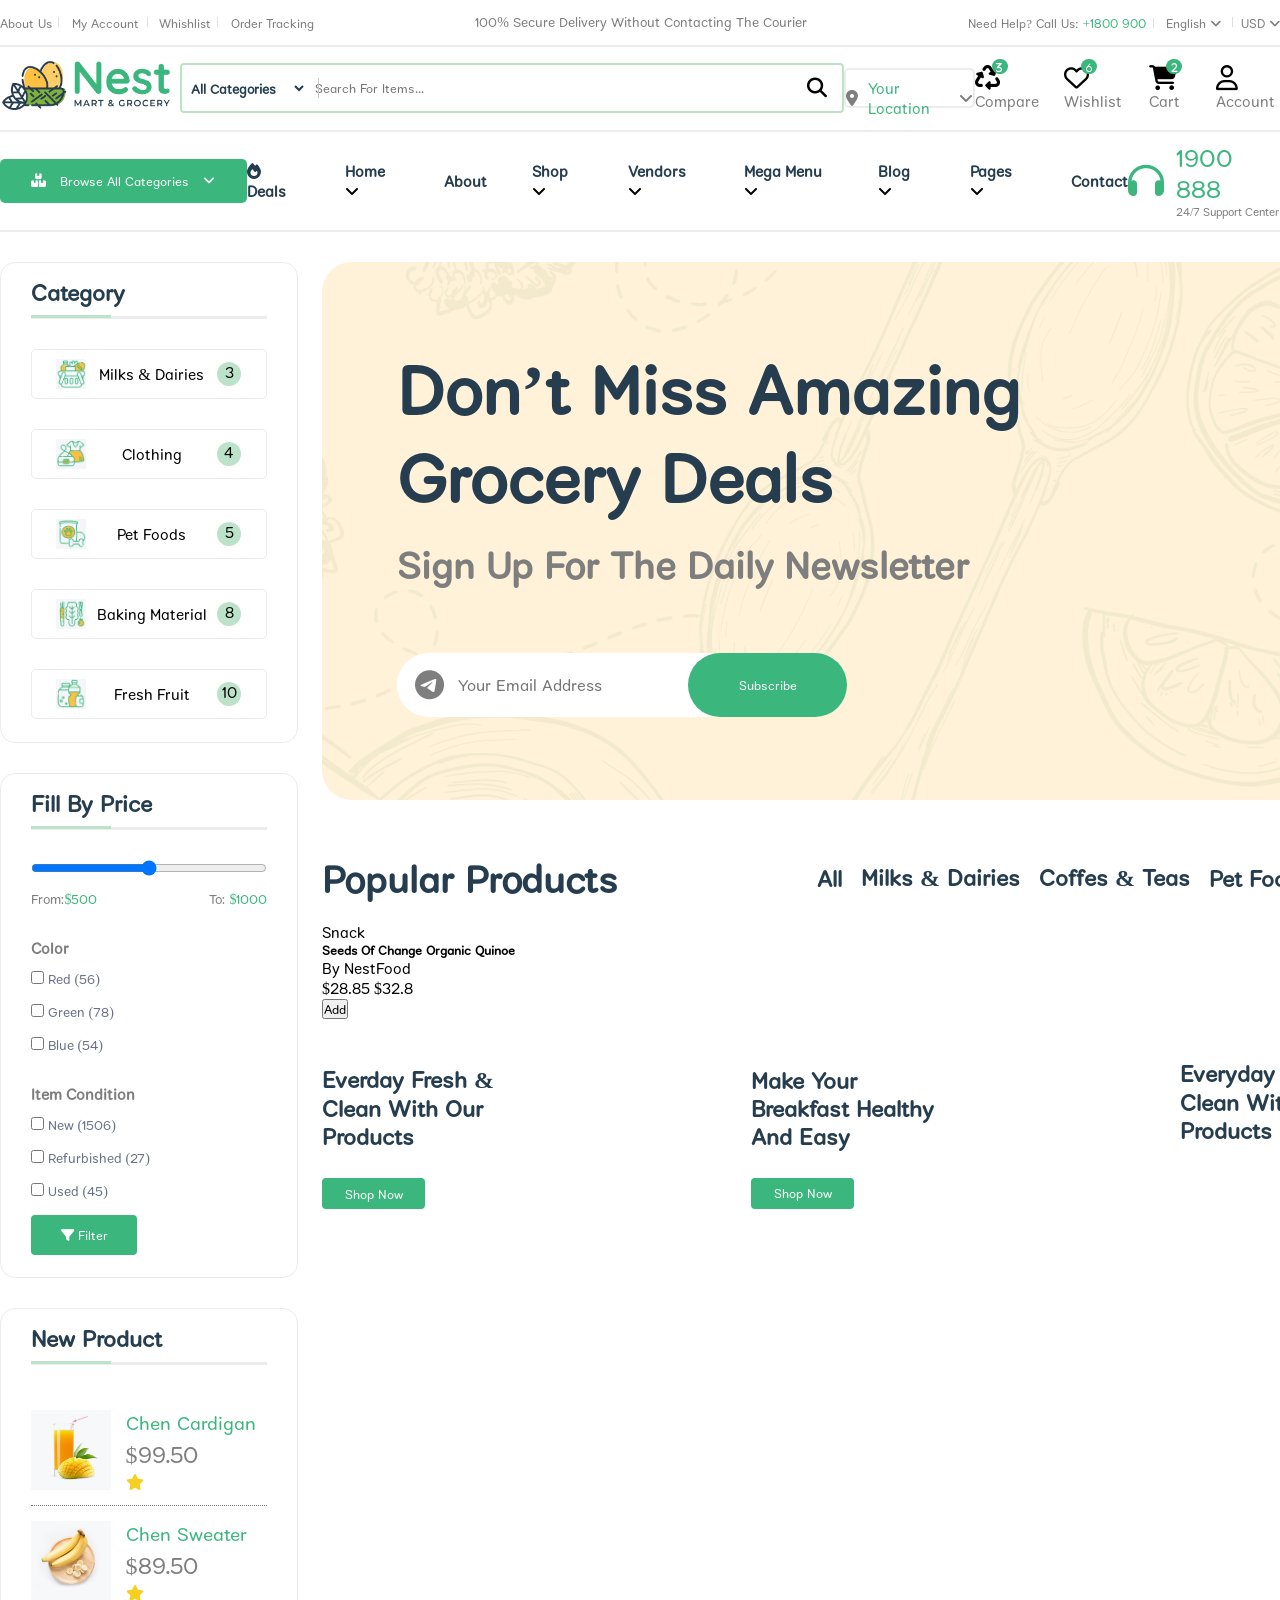
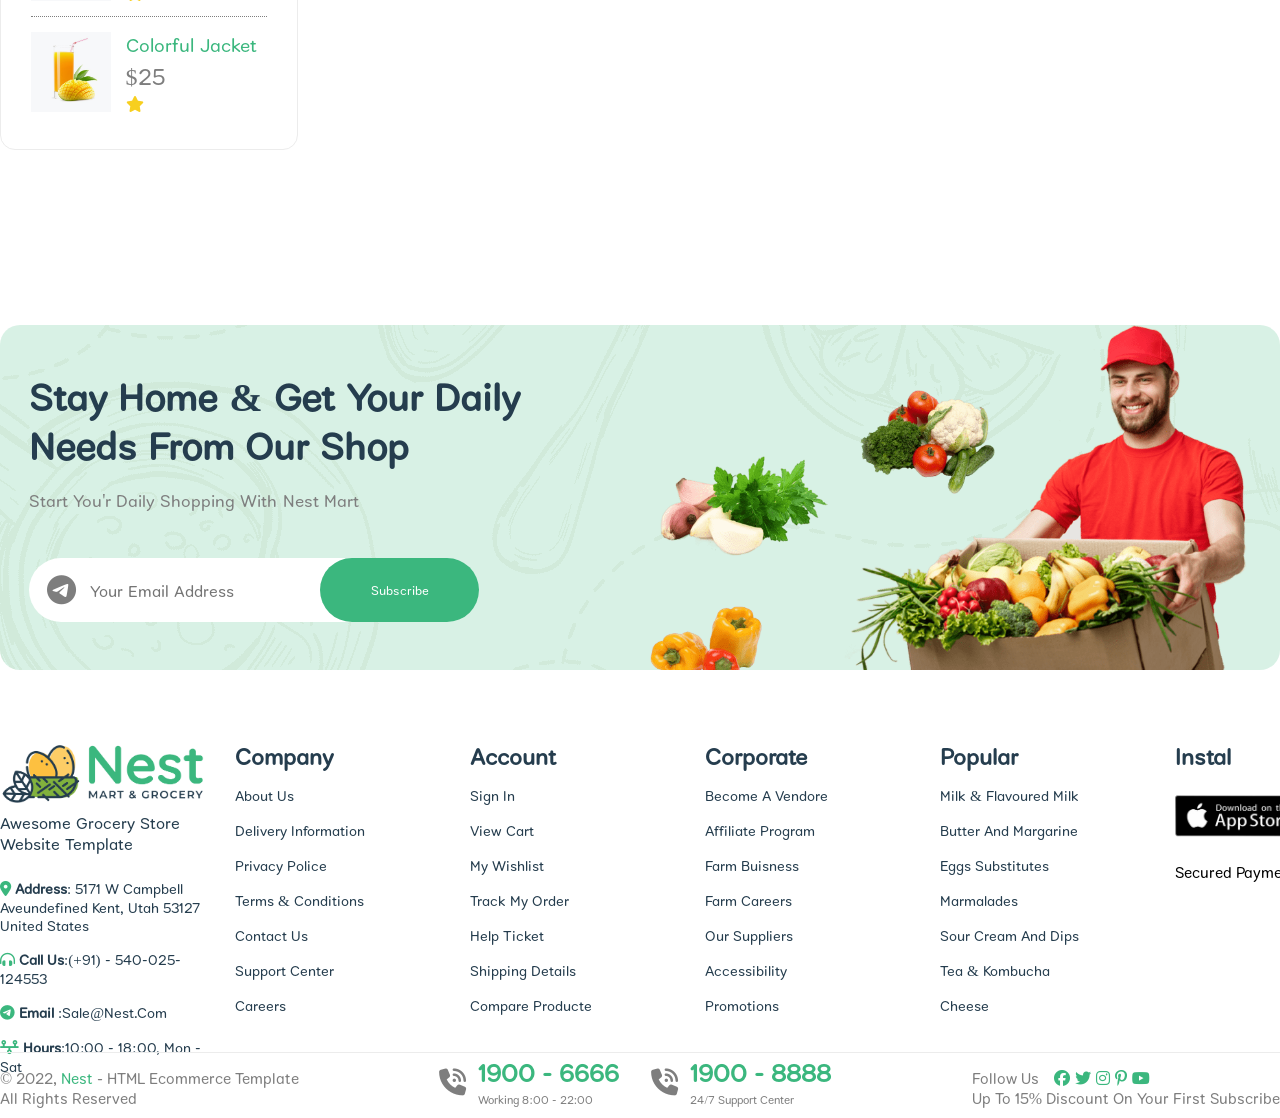
==== commit 9876e1df: "product boxs" ====
--- a/view/index.html
+++ b/view/index.html
@@ -5,7 +5,6 @@
     <meta name="viewport" content="width=device-width, initial-scale=1.0">
     <title>Nest</title>
     <link rel="stylesheet" href="../css/main.css">
-    <link rel="stylesheet" href="../css/responsive.css">
     <link rel="stylesheet" href="https://cdnjs.cloudflare.com/ajax/libs/font-awesome/6.7.2/css/all.min.css" integrity="sha512-Evv84Mr4kqVGRNSgIGL/F/aIDqQb7xQ2vcrdIwxfjThSH8CSR7PBEakCr51Ck+w+/U6swU2Im1vVX0SVk9ABhg==" crossorigin="anonymous" referrerpolicy="no-referrer" />
 </head>
 <body>
@@ -53,9 +52,6 @@
             </div>
             <div class="header-main">
                 <div class="header-main-content">
-                    <button class="burger-menu-button">
-                        <i class="fa-solid fa-bars"></i>
-                    </button>
                     <div class="logo">
                         <img src="../images/real-logo.png" alt="">
                     </div>
@@ -86,7 +82,7 @@
                     </div>
                     <div class="header-action">
                         <ul>
-                            <li class="resp-li">
+                            <li>
                                 <i  class="fa-solid fa-recycle compare"></i>
                                 <a href="">
                                     compare
@@ -104,7 +100,7 @@
                                     cart
                                 </a>
                             </li>
-                            <li class="resp-li">
+                            <li>
                                 <i class="fa-regular fa-user profile"></i>
                                 <a href="">
                                     account
@@ -381,85 +377,6 @@
                     </div>
                 </div>
             </div>
-            <div class="featured-categories-container">
-                <div class="featured-categories-container-nav">
-                    <h4>
-                        Featured
-                        Categories
-                    </h4>
-                    <div class="nav-links-container">
-                        <a href="">cake & milk</a>
-                        <a href="">coffe & teas</a>
-                        <a href="">pet foods</a>
-                        <a href="">Vegetables</a>                        
-                    </div>
-                    <div class="left-right">
-                        <button>
-                            &#10094
-                        </button>
-                        <button>
-                            &#10095
-                        </button>
-                    </div>
-                </div>
-                <div class="featured-categories-boxes-container">
-                    <div class="categories-box burger">
-                        <div class="categories-box-content">
-                            <img src="../images/featured-categories/burger.png" alt="burger">
-                            <div class="box-text">
-                                <h6>
-                                    cake & milk
-                                </h6>
-                                <span>
-                                    26 items
-                                </span>
-                            </div>
-                        </div>
-                    </div>
-                    <div class="categories-box kiwi">
-                        <div class="categories-box-content">
-                            <img src="../images/featured-categories/kiwi.png" alt="burger">
-                            <div class="box-text">
-                                <h6>
-                                    organic kiwi
-                                </h6>
-                                <span>
-                                    28 items
-                                </span>
-                            </div>
-                        </div>
-                    </div>
-                    <div class="categories-box peach">
-                        <div class="categories-box-content">
-                            <img src="../images/featured-categories/peach.png" alt="burger">
-                            <div class="box-text">
-                                <h6>
-                                    peach
-                                </h6>
-                                <span>
-                                    14 items
-                                </span>
-                            </div>
-                        </div>
-                    </div>
-                    <div class="categories-box apple">
-                        <div class="categories-box-content">
-                            <img src="../images/featured-categories/redapple.png" alt="burger">
-                            <div class="box-text">
-                                <h6>
-                                    red apple
-                                </h6>
-                                <span>
-                                    54 items
-                                </span>
-                            </div>
-                        </div>
-                    </div>
-                </div>
-                <div class="offers-container">
-
-                </div>
-            </div>
             <div class="product-section">
                 <div class="product-nav">
                     <h3>
@@ -493,447 +410,65 @@
                 </div>
                 <div class="products-container">
                     <div class="product">
-                        <img src="../images/product-images/dandy blend.jpg" alt="">
+                        <img src="" alt="">
                         <div class="product-content">
-                          <section class="product-content-top">
-                              <div class="product-heading">
-                                  <span>
-                                      snack
-                                  </span>
-                                  <h6>
-                                      Seeds of Change
-                                      Organic Quinoe
-                                  </h6>
-                              </div>
-                              <div class="product-info">
-                                <div class="rating">
-                                    <i class="fa-solid fa-star"></i>
-                                    <span>(4.0)</span>
-                                </div>
-                                  <p> 
-                                      by <span>nestFood</span>
-                                  </p>
-                              </div>
-                          </section>
+                            <div class="product-heading">
+                                <span>
+                                    snack
+                                </span>
+                                <h5>
+                                    Seeds of Change
+                                    Organic Quinoe
+                                </h5>
+                            </div>
+                            <div class="product-info">
+                                <p>
+                                    by <span>nestFood</span>
+                                </p>
+                            </div>
                             <div class="product-price">
                                 <p>
                                     $28.85 <span>$32.8</span>
                                 </p>
                                 <button>
-                                    <i class="fa-solid fa-cart-shopping"></i>
                                     add
                                 </button>
                             </div>
                         </div>
                     </div>
-                    <div class="product stouffer">
-                        <img src="../images/product-images/raspberry crumble.jpg" alt="">
-                        <div class="product-content">
-                          <section class="product-content-top">
-                              <div class="product-heading">
-                                  <span>
-                                      hodo foods
-                                  </span>
-                                  <h6>
-                                      All Natural Italian-Style
-                                      Chicken Meatballs
-                                  </h6>
-                              </div>
-                              <div class="product-info">
-                                <div class="rating">
-                                    <i class="fa-solid fa-star"></i>
-                                    <span>(3.5)</span>
-                                </div>
-                                  <p> 
-                                      by <span>stouffer</span>
-                                  </p>
-                              </div>
-                          </section>
-                            <div class="product-price">
-                                <p>
-                                    $52.85 <span>$55.8</span>
-                                </p>
-                                <button>
-                                    <i class="fa-solid fa-cart-shopping"></i>
-                                    add
-                                </button>
-                            </div>
-                        </div>
-                    </div>
-                    <div class="product starkist">
-                        <img src="../images/product-images/veggiepops.jpg" alt="">
-                        <div class="product-content">
-                          <section class="product-content-top">
-                              <div class="product-heading">
-                                  <span>
-                                      snack
-                                  </span>
-                                  <h6>
-                                    Angie’s Boomchickapop
-                                    Sweet & Salty    
-                                  </h6>
-                              </div>
-                              <div class="product-info">
-                                <div class="rating">
-                                    <i class="fa-solid fa-star"></i>
-                                    <span>(4.0)</span>
-                                </div>
-                                  <p> 
-                                      by <span>starKist</span>
-                                  </p>
-                              </div>
-                          </section>
-                            <div class="product-price">
-                                <p>
-                                    $48.85 <span>$52.8</span>
-                                </p>
-                                <button>
-                                    <i class="fa-solid fa-cart-shopping"></i>
-                                    add
-                                </button>
-                            </div>
-                        </div>
-                    </div>
-                    <div class="product vegetables">
-                        <img src="../images/product-images/beannuts.jpg" alt="">
-                        <div class="product-content">
-                          <section class="product-content-top">
-                              <div class="product-heading">
-                                  <span>
-                                      vegetables
-                                  </span>
-                                  <h6>
-                                      Foster Farms Takeout
-                                      Crispy Classic
-                                  </h6>
-                              </div>
-                              <div class="product-info">
-                                <div class="rating">
-                                    <i class="fa-solid fa-star"></i>
-                                    <span>(4.0)</span>
-                                </div>
-                                  <p> 
-                                      by <span>nestFood</span>
-                                  </p>
-                              </div>
-                          </section>
-                            <div class="product-price">
-                                <p>
-                                    $17.85 <span>$19.8</span>
-                                </p>
-                                <button>
-                                    <i class="fa-solid fa-cart-shopping"></i>
-                                    add
-                                </button>
-                            </div>
-                        </div>
-                    </div>
-                    <div class="product pet-food">
-                        <img src="../images/product-images/unsweetened.jpg" alt="">
-                        <div class="product-content">
-                          <section class="product-content-top">
-                              <div class="product-heading">
-                                  <span>
-                                      pet food
-                                  </span>
-                                  <h6>
-                                        Blue Diamond Almonds
-                                        Lightly
-                                  </h6>
-                              </div>
-                              <div class="product-info">
-                                <div class="rating">
-                                    <i class="fa-solid fa-star"></i>
-                                    <span>(4.0)</span>
-                                </div>
-                                  <p> 
-                                      by <span>nestFood</span>
-                                  </p>
-                              </div>
-                          </section>
-                            <div class="product-price">
-                                <p>
-                                    $23.85 <span>$25.8</span>
-                                </p>
-                                <button>
-                                    <i class="fa-solid fa-cart-shopping"></i>
-                                    add
-                                </button>
-                            </div>
-                        </div>
-                    </div>
-                    <div class="product vegetables resp-product">
-                        <img src="../images/product-images/mufin.jpg" alt="">
-                        <div class="product-content">
-                          <section class="product-content-top">
-                              <div class="product-heading">
-                                  <span>
-                                      hodo foods
-                                  </span>
-                                  <h6>
-                                        Chobani Complete
-                                        Vanilla Greek Yogurt
-                                  </h6>
-                              </div>
-                              <div class="product-info">
-                                <div class="rating">
-                                    <i class="fa-solid fa-star"></i>
-                                    <span>(4.0)</span>
-                                </div>
-                                  <p> 
-                                      by <span>nestFood</span>
-                                  </p>
-                              </div>
-                          </section>
-                            <div class="product-price">
-                                <p>
-                                    $54.85 <span>$55.8</span>
-                                </p>
-                                <button>
-                                    <i class="fa-solid fa-cart-shopping"></i>
-                                    add
-                                </button>
-                            </div>
-                        </div>
-                    </div>
-                    <div class="product vegetables resp-product">
-                        <img src="../images/product-images/pistachio.jpg" alt="">
-                        <div class="product-content">
-                          <section class="product-content-top">
-                              <div class="product-heading">
-                                  <span>
-                                      meats
-                                  </span>
-                                  <h6>
-                                    Canada Dry Ginger
-                                    Ale – 2 L Bottle -
-                                    200ml - 400g
-                                  </h6>
-                              </div>
-                              <div class="product-info">
-                                <div class="rating">
-                                    <i class="fa-solid fa-star"></i>
-                                    <span>(4.0)</span>
-                                </div>
-                                  <p> 
-                                      by <span>nestFood</span>
-                                  </p>
-                              </div>
-                          </section>
-                            <div class="product-price">
-                                <p>
-                                    $32.85 <span>$33.8</span>
-                                </p>
-                                <button>
-                                    <i class="fa-solid fa-cart-shopping"></i>
-                                    add
-                                </button>
-                            </div>
-                        </div>
-                    </div>
-                    <div class="product stouffer resp-product ">
-                        <img src="../images/product-images/yujaniancin.jpg" alt="">
-                        <div class="product-content">
-                          <section class="product-content-top">
-                              <div class="product-heading">
-                                  <span>
-                                      pet food
-                                  </span>
-                                  <h6>
-                                        Encore Seafoods
-                                        Stuffed Alaskan
-                                        Salmon
-                                  </h6>
-                              </div>
-                              <div class="product-info">
-                                <div class="rating">
-                                    <i class="fa-solid fa-star"></i>
-                                    <span>(4.0)</span>
-                                </div>
-                                  <p> 
-                                      by <span>nestFood</span>
-                                  </p>
-                              </div>
-                          </section>
-                            <div class="product-price">
-                                <p>
-                                    $35.85 <span>$37.8</span>
-                                </p>
-                                <button>
-                                    <i class="fa-solid fa-cart-shopping"></i>
-                                    add
-                                </button>
-                            </div>
-                        </div>
-                    </div>
-                    <div class="product resp-product">
-                        <img src="../images/product-images/cafealtura.jpg" alt="">
-                        <div class="product-content">
-                          <section class="product-content-top">
-                              <div class="product-heading">
-                                  <span>
-                                      coffes
-                                  </span>
-                                  <h6>
-                                        Battered Fish Fillets
-                                        with soft paper
-                                  </h6>
-                              </div>
-                              <div class="product-info">
-                                <div class="rating">
-                                    <i class="fa-solid fa-star"></i>
-                                    <span>(4.0)</span>
-                                </div>
-                                  <p> 
-                                      by <span>nestFood</span>
-                                  </p>
-                              </div>
-                          </section>
-                            <div class="product-price">
-                                <p>
-                                    $23.85 <span>$25.8</span>
-                                </p>
-                                <button>
-                                    <i class="fa-solid fa-cart-shopping"></i>
-                                    add
-                                </button>
-                            </div>
-                        </div>
-                    </div>
+                </div>
+                <div class="boxs-conteiner">
+                    <div class="box">
+                        <section class="box-text">
+                            <h5>
+                                Everday Fresh & Clean With Our 
+                                Products
+                            </h5>
+                            <button>Shop Now</button>
+                        </section>
+                       </div>
+                    <div class="box box2">
+                        <section class="box-text">
+                            <h5>
+                                Make your Breakfast
+                                Healthy and Easy
+                            </h5>
+                            <button>Shop Now</button>
+                        </section>
+                       </div>
+                    <div class="box box3">
+                        <section class="box-text">
+                            <h5>
+                                Everyday Fresh &
+                                Clean with Our
+                                Products
+                            </h5>
+                        </section>
+                       </div>
                 </div>
                 <div class="product-offers-container">
                     <div class="product-offer">
 
-                    </div>
-                </div>
-            </div>
-            <div class="daily-best-sells">
-                <div class="daily-best-sells-nav">
-                    <h4>
-                        Daily Best Sells
-                    </h4>
-                    <nav>
-                        <div class="links">
-                            <a href="">featured</a>
-                            <a href="">popular</a>
-                            <a href="">new added</a>
-                        </div>
-                    </nav>
-                </div>
-                <div class="daily-best-sells-products-container">
-                    <div class="product stouffer best-sells ">
-                        <img src="../images/product-images/raspberry crumble.jpg" alt="">
-                        <div class="product-content">
-                          <section class="product-content-top">
-                              <div class="product-heading">
-                                  <span>
-                                      hodo foods
-                                  </span>
-                                  <h6>
-                                      All Natural Italian-Style
-                                      Chicken Meatballs
-                                  </h6>
-                              </div>
-                              <div class="product-info">
-                                <div class="rating">
-                                    <i class="fa-solid fa-star"></i>
-                                    <span>(3.5)</span>
-                                </div>
-                                  <p> 
-                                      by <span>stouffer</span>
-                                  </p>
-                              </div>
-                          </section>
-                            <div class="product-price">
-                                <p>
-                                    $238.85 <span>$245.8</span>
-                                </p>
-                                <div class="sold">
-                                    <div class="line"></div>
-                                    <span>sold: 90/120</span>
-                                </div>
-                                <button>
-                                    <i class="fa-solid fa-cart-shopping"></i>
-                                    add to cart
-                                </button>
-                            </div>
-                        </div>
-                    </div>
-                    <div class="product stouffer best-sells ">
-                        <img src="../images/product-images/veggiepops.jpg" alt="">
-                        <div class="product-content">
-                          <section class="product-content-top">
-                              <div class="product-heading">
-                                  <span>
-                                      hodo foods
-                                  </span>
-                                  <h6>
-                                      All Natural Italian-Style
-                                      Chicken Meatballs
-                                  </h6>
-                              </div>
-                              <div class="product-info">
-                                <div class="rating">
-                                    <i class="fa-solid fa-star"></i>
-                                    <span>(3.5)</span>
-                                </div>
-                                  <p> 
-                                      by <span>stouffer</span>
-                                  </p>
-                              </div>
-                          </section>
-                            <div class="product-price">
-                                <p>
-                                    $238.85 <span>$245.8</span>
-                                </p>
-                                <div class="sold">
-                                    <div class="line"></div>
-                                    <span>sold: 90/120</span>
-                                </div>
-                                <button>
-                                    <i class="fa-solid fa-cart-shopping"></i>
-                                    add to cart
-                                </button>
-                            </div>
-                        </div>
-                    </div>
-                    <div class="product stouffer best-sells ">
-                        <img src="../images/product-images/beannuts.jpg" alt="">
-                        <div class="product-content">
-                          <section class="product-content-top">
-                              <div class="product-heading">
-                                  <span>
-                                      hodo foods
-                                  </span>
-                                  <h6>
-                                      All Natural Italian-Style
-                                      Chicken Meatballs
-                                  </h6>
-                              </div>
-                              <div class="product-info">
-                                <div class="rating">
-                                    <i class="fa-solid fa-star"></i>
-                                    <span>(3.5)</span>
-                                </div>
-                                  <p> 
-                                      by <span>stouffer</span>
-                                  </p>
-                              </div>
-                          </section>
-                            <div class="product-price">
-                                <p>
-                                    $238.85 <span>$245.8</span>
-                                </p>
-                                <div class="sold">
-                                    <div class="line"></div>
-                                    <span>sold: 90/120</span>
-                                </div>
-                                <button>
-                                    <i class="fa-solid fa-cart-shopping"></i>
-                                    add to cart
-                                </button>
-                            </div>
-                        </div>
                     </div>
                 </div>
             </div>
@@ -964,236 +499,7 @@
             </div> -->
         </div>
     </main>
-    <div class="deals-of-day">
-        <div class="deals-of-day-content">
-            <div class="deals-of-day-heading">
-                <h4>
-                    Deals Of The Day
-                </h4>
-                <h6>
-                    all deals &#10095
-                </h6>
-            </div>
-            <div class="deals-of-day-boxes-container">
-                <div class="deal-of-day first-box">
-                    <div class="countdown">
-                        <div class="time">
-                            <p>
-                                212
-                            </p>
-                            <h6>
-                                days
-                            </h6>
-                        </div>
-                        <div class="time">
-                            <p>
-                                15
-                            </p>
-                            <h6>
-                                hours
-                            </h6>
-                        </div>
-                        <div class="time">
-                            <p>
-                                50
-                            </p>
-                            <h6>
-                                mins
-                            </h6>
-                        </div>
-                        <div class="time">
-                            <p>
-                                48
-                            </p>
-                            <h6>
-                                sec
-                            </h6>
-                        </div>
-                    </div>
-                    <div class="deal-of-day-info">
-                        <div class="deal-of-day-info-content">
-                            <section class="info-top-content">
-                                <h6>
-                                    Seeds of Change Organic
-                                    Quinoa, Brown, & Red Rice
-                                </h6>
-                                <div class="manufacturer">
-                                    <div class="rating">
-                                        <i class="fa-solid fa-star"></i>
-                                        <span>(4.0)</span>
-                                    </div>
-                                    <p>
-                                        by <span>nestFood</span>
-                                    </p>
-                                </div>
-                            </section>
-                            <div class="price">
-                                <p>
-                                    $32.85 <span>$33.8</span>
-                                </p>
-                                <button>
-                                    <i class="fa-solid fa-cart-shopping"></i>
-                                    add
-                                </button>
-                            </div>
-                        </div>
-                    </div>
-                </div>
-                <div class="deal-of-day second-box">
-                    <div class="countdown">
-                        <div class="time">
-                            <p>
-                                608
-                            </p>
-                            <h6>
-                                days
-                            </h6>
-                        </div>
-                        <div class="time">
-                            <p>
-                                15
-                            </p>
-                            <h6>
-                                hours
-                            </h6>
-                        </div>
-                        <div class="time">
-                            <p>
-                                50
-                            </p>
-                            <h6>
-                                mins
-                            </h6>
-                        </div>
-                        <div class="time">
-                            <p>
-                                48
-                            </p>
-                            <h6>
-                                sec
-                            </h6>
-                        </div>
-                    </div>
-                    <div class="deal-of-day-info">
-                        <div class="deal-of-day-info-content">
-                            <section class="info-top-content">
-                                <h6>
-                                    Seeds of Change Organic
-                                    Quinoa, Brown, & Red Rice
-                                </h6>
-                                <div class="manufacturer">
-                                    <div class="rating">
-                                        <i class="fa-solid fa-star"></i>
-                                        <span>(4.0)</span>
-                                    </div>
-                                    <p>
-                                        by <span>nestFood</span>
-                                    </p>
-                                </div>
-                            </section>
-                            <div class="price">
-                                <p>
-                                    $32.85 <span>$33.8</span>
-                                </p>
-                                <button>
-                                    <i class="fa-solid fa-cart-shopping"></i>
-                                    add
-                                </button>
-                            </div>
-                        </div>
-                    </div>
-                </div>
-            </div>
-        </div>
-    </div>
-    <div class="top-trending-product">
-        <div class="top-seling">
-            <h5>
-                top selling
-            </h5>
-            <div class="top-seling-products-list">
-                <div class="top-seling-product">
-                    <img src="../images/top selling/carrot.jpg" alt="carrot">
-                    <div class="top-seling-product-text">
-                        <h6>
-                            Nestle Original Coffee-Mate
-                            Coffee Creamer
-                        </h6>
-                        <p>
-                            $32.86 <span>$33.8</span>
-                        </p>
-                    </div>
-                </div>
-                <div class="top-seling-product">
-                    <img src="../images/top selling/carrot.jpg" alt="carrot">
-                    <div class="top-seling-product-text">
-                        <h6>
-                            Nestle Original Coffee-Mate
-                            Coffee Creamer
-                        </h6>
-                        <p>
-                            $32.86 <span>$33.8</span>
-                        </p>
-                    </div>
-                </div>
-                <div class="top-seling-product">
-                    <img src="../images/top selling/carrot.jpg" alt="carrot">
-                    <div class="top-seling-product-text">
-                        <h6>
-                            Nestle Original Coffee-Mate
-                            Coffee Creamer
-                        </h6>
-                        <p>
-                            $32.86 <span>$33.8</span>
-                        </p>
-                    </div>
-                </div>
-            </div>
-        </div>
-        <div class="top-seling">
-            <h5>
-                trending products
-            </h5>
-            <div class="top-seling-products-list">
-                <div class="top-seling-product">
-                    <img src="../images/top selling/carrot.jpg" alt="carrot">
-                    <div class="top-seling-product-text">
-                        <h6>
-                            Nestle Original Coffee-Mate
-                            Coffee Creamer
-                        </h6>
-                        <p>
-                            $32.86 <span>$33.8</span>
-                        </p>
-                    </div>
-                </div>
-                <div class="top-seling-product">
-                    <img src="../images/top selling/carrot.jpg" alt="carrot">
-                    <div class="top-seling-product-text">
-                        <h6>
-                            Nestle Original Coffee-Mate
-                            Coffee Creamer
-                        </h6>
-                        <p>
-                            $32.86 <span>$33.8</span>
-                        </p>
-                    </div>
-                </div>
-                <div class="top-seling-product">
-                    <img src="../images/top selling/carrot.jpg" alt="carrot">
-                    <div class="top-seling-product-text">
-                        <h6>
-                            Nestle Original Coffee-Mate
-                            Coffee Creamer
-                        </h6>
-                        <p>
-                            $32.86 <span>$33.8</span>
-                        </p>
-                    </div>
-                </div>
-            </div>
-        </div>
-    </div>
+
     <div class="newsttler">
         <div class="newsttler-content">
             <div class="newsttler-text">
@@ -1217,100 +523,6 @@
             <img src="../images/newstlerbackman.png" alt="">
         </div>
     </div>
-    <div class="featured-boxes-container">
-        <div class="featured-box">
-            <div class="featured-box-content">
-                <img src="../images/featured-box-img/mark.png" alt="">
-                <div class="featured-box-text">
-                    <h5>
-                        Best prices
-                        & offers
-                    </h5>
-                    <p>
-                        Orders $50 or
-                        more
-                    </p>
-                </div>
-            </div>
-        </div>
-        <div class="featured-box">
-            <div class="featured-box-content">
-                <img src="../images/featured-box-img/boxppl.png" alt="">
-                <div class="featured-box-text">
-                    <h5>
-                        Best prices
-                        & offers
-                    </h5>
-                    <p>
-                        Orders $50 or
-                        more
-                    </p>
-                </div>
-            </div>
-        </div>
-        <div class="featured-box">
-            <div class="featured-box-content">
-                <img src="../images/featured-box-img/deal.png" alt="">
-                <div class="featured-box-text">
-                    <h5>
-                        Best prices
-                        & offers
-                    </h5>
-                    <p>
-                        Orders $50 or
-                        more
-                    </p>
-                </div>
-            </div>
-        </div>
-        <div class="featured-box">
-            <div class="featured-box-content">
-                <img src="../images/featured-box-img/delivery.png" alt="mark">
-                <div class="featured-box-text">
-                    <h5>
-                        Best prices
-                        & offers
-                    </h5>
-                    <p>
-                        Orders $50 or
-                        more
-                    </p>
-                </div>
-            </div>
-        </div>
-        <div class="featured-box">
-            <div class="featured-box-content">
-                <img src="../images/featured-box-img/document.png" alt="deal">
-                <div class="featured-box-text">
-                    <h5>
-                        Best prices
-                        & offers
-                    </h5>
-                    <p>
-                        Orders $50 or
-                        more
-                    </p>
-                </div>
-            </div>
-        </div>
-        <div class="featured-box">
-            <div class="featured-box-content">
-                <img src="../images/featured-box-img/document.png" alt="clothes">
-                <div class="featured-box-text">
-                    <h5>
-                        Best prices
-                        & offers
-                    </h5>
-                    <p>
-                        Orders $50 or
-                        more
-                    </p>
-                </div>
-            </div>
-        </div>
-    </div>
-
-
     <footer>
         <div class="footer-nav">
             <ul class="main-list">
@@ -1348,7 +560,7 @@
                     </li>
                 </section>
             </ul>
-            <!-- <div class="nav-lists-container"> -->
+            <div class="nav-lists-container">
                 <ul class="company-list">
                     <h5>company</h5>
                     <li><a href="about.html">about us</a></li>
@@ -1399,7 +611,7 @@
                         Secured Payment Gateways
                     </p>
                 </ul>
-            <!-- </div> -->
+            </div>
         </div>
         <div class="footer-info">
                 <div class="copyright">
@@ -1444,4 +656,4 @@
         </div>
     </footer>
 </body>
-</html>+</html>
--- a/css/main.css
+++ b/css/main.css
@@ -8,7 +8,6 @@
     --accent-light-green: #BCE3C9;
     --accent-color-blue: #67BCEE;
     --accent-color-rose: #F74B81;
-    --accent-color-orange: #F59758;
     --filter-text-color: #687188;
     --input-text-color: #838383;
     --input-border-color: #ECECEC;
@@ -141,14 +140,6 @@
                 justify-content: space-between;
                 align-items: center;
                 padding: 12px 0px;
-                .burger-menu-button{
-                    display: none;
-                    background-color: transparent;
-                    border: none;
-                    cursor: pointer;
-                    outline: none;
-                    font-size: 25px;
-                }
                 .logo{
                     img{
                         width: 180px;
@@ -347,171 +338,170 @@
     align-items: flex-start;
     gap: 24px;
     aside{
-        display: flex;
-        flex-direction: column;
-        gap: 30px;
-        padding-bottom: 175px;
-            h5{
-                position: relative;
-                font-size: var(--fs-h5);
-                color: var(--heading-color);
-                border-bottom: 3px solid var(--input-border-color);
-                padding-bottom: 10px;
-            }
-            h5::after{
-                content: "";
-                position: absolute;
-                width: 80px;
-                top: 37px;
-                left: 0;
-                height: 3px;
-                background-color: var(--accent-light-green);
-            }
-            .aside-box{
-                width: 298px;
-                height: 481px;
-                border-radius: 15px;
-                background-color: white;
-                border: 1px solid var(--input-border-color);
-                .aside-box-content{
-                    width: 80%;
-                    margin: 0 auto;
+    display: flex;
+    flex-direction: column;
+    gap: 30px;
+    padding-bottom: 175px;
+        h5{
+            position: relative;
+            font-size: var(--fs-h5);
+            color: var(--heading-color);
+            border-bottom: 3px solid var(--input-border-color);
+            padding-bottom: 10px;
+        }
+        h5::after{
+            content: "";
+            position: absolute;
+            width: 80px;
+            top: 37px;
+            left: 0;
+            height: 3px;
+            background-color: var(--accent-light-green);
+        }
+        .aside-box{
+            width: 298px;
+            height: 481px;
+            border-radius: 15px;
+            background-color: white;
+            border: 1px solid var(--input-border-color);
+            .aside-box-content{
+                width: 80%;
+                margin: 0 auto;
+                display: flex;
+                flex-direction: column;
+                padding: 15px 0px;
+                gap: 30px;
+            }
+        }
+        .category{
+            .category-content{
+                .categories-container{
                     display: flex;
                     flex-direction: column;
-                    padding: 15px 0px;
                     gap: 30px;
-                }
-            }
-            .category{
-                .category-content{
-                    .categories-container{
+                    .categories{
                         display: flex;
                         flex-direction: column;
-                        gap: 30px;
-                        .categories{
+                        .box{
+                            width: 236px;
+                            height: 50px;
+                            border: 1px solid var(--input-border-color);
+                            border-radius: 5px;
                             display: flex;
-                            flex-direction: column;
-                            .box{
-                                width: 236px;
-                                height: 50px;
-                                border: 1px solid var(--input-border-color);
-                                border-radius: 5px;
+                            justify-content: center;
+                            .box-content{
                                 display: flex;
-                                justify-content: center;
-                                .box-content{
-                                    display: flex;
-                                    align-items: center;
-                                    justify-content: space-between;
-                                    width: 185px;
-                                    img{
-                                        width: 30px;
-                                        height: 30px;
-                                        object-fit: cover;
-                                    }             
-                                    .point{
-                                        background-color: var(--accent-light-green);
-                                        width: 24px;
-                                        height: 24px;
-                                        border-radius: 20px;
-                                        text-align: center;
-                                    }       
-                                }
-                            }
-                        }
-                    }
-                }
-            }
-            .fill-by-price{
-                height: 505px;
-                .fill-by-price-content{
-                    .range{
-                        .range-text{
-                            display: flex;
-                            justify-content: space-between;
-                            align-items: center;
-                            padding-top: 10px;
-                        }
-                        input{
-                            width: 100%;
-                        }
-                        p{
-                            color: var(--basic-text-color);
-                            font-size: 14px;
-                            span{
-                                color: var(--accent-color-green);
-                            }
-                        }
-                    }
-                    .cheakbox{
+                                align-items: center;
+                                justify-content: space-between;
+                                width: 185px;
+                                img{
+                                    width: 30px;
+                                    height: 30px;
+                                    object-fit: cover;
+                                }             
+                                .point{
+                                    background-color: var(--accent-light-green);
+                                    width: 24px;
+                                    height: 24px;
+                                    border-radius: 20px;
+                                    text-align: center;
+                                }       
+                            }
+                        }
+                    }
+                }
+            }
+        }
+        .fill-by-price{
+            height: 505px;
+            .fill-by-price-content{
+                .range{
+                    .range-text{
+                        display: flex;
+                        justify-content: space-between;
+                        align-items: center;
+                        padding-top: 10px;
+                    }
+                    input{
+                        width: 100%;
+                    }
+                    p{
+                        color: var(--basic-text-color);
+                        font-size: 14px;
+                        span{
+                            color: var(--accent-color-green);
+                        }
+                    }
+                }
+                .cheakbox{
+                    display: flex;
+                    flex-direction: column;
+                    gap: 10px;
+                    p{
+                        color: var(--basic-text-color);
+                        font-weight: bold;
+                    }
+                    .cheakbox-container{
                         display: flex;
                         flex-direction: column;
-                        gap: 10px;
+                        gap: 13px;
+                        label{
+                            font-size: 14px;
+                            color: var(--filter-text-color);
+                        }
+                        div{
+                            input{
+                                border: 2px solid #CED4DA;
+                                border-radius: 2px;
+                            }
+                        }
+                    }
+                }
+            }
+            button{
+                width: 106px;
+                height: 40px;
+                margin-left: 30px;
+                background-color: var(--accent-color-green);
+                border: none;
+                outline: none;
+                border-radius: 4px;
+                color: white;
+                cursor: pointer;
+            }
+        }
+        .new-product{
+            height: 442px;
+            .product-boxes-container{
+                .product-box{
+                    display: flex;
+                    align-items: center;
+                    padding: 15px 0;
+                    gap: 15px;
+                    img{
+                        width: 80px;
+                        height: 80px;
+                    }
+                    .box-text{
+                        display: flex;
+                        flex-direction: column;
+                        gap: 5px;
                         p{
+                            color: var(--accent-color-green);
+                            font-size: 20px;
+                        }
+                        span{
                             color: var(--basic-text-color);
-                            font-weight: bold;
-                        }
-                        .cheakbox-container{
-                            display: flex;
-                            flex-direction: column;
-                            gap: 13px;
-                            label{
-                                font-size: 14px;
-                                color: var(--filter-text-color);
-                            }
-                            div{
-                                input{
-                                    border: 2px solid #CED4DA;
-                                    border-radius: 2px;
-                                }
-                            }
-                        }
-                    }
-                }
-                button{
-                    width: 106px;
-                    height: 40px;
-                    margin-left: 30px;
-                    background-color: var(--accent-color-green);
-                    border: none;
-                    outline: none;
-                    border-radius: 4px;
-                    color: white;
-                    cursor: pointer;
-                }
-            }
-            .new-product{
-                height: 442px;
-                .product-boxes-container{
-                    .product-box{
-                        display: flex;
-                        align-items: center;
-                        padding: 15px 0;
-                        gap: 15px;
-                        img{
-                            width: 80px;
-                            height: 80px;
-                        }
-                        .box-text{
-                            display: flex;
-                            flex-direction: column;
-                            gap: 5px;
-                            p{
-                                color: var(--accent-color-green);
-                                font-size: 20px;
-                            }
-                            span{
-                                color: var(--basic-text-color);
-                                font-size: var(--fs-h5);
-                            }
-                            i{
-                                color: rgb(247, 207, 31);
-                            }
-                        }
-                    }
-                    .product-box2{
-                        border-bottom: dotted 1px var(--basic-text-color);
-                        border-top: dotted 1px var(--basic-text-color);
-                    }
+                            font-size: var(--fs-h5);
+                        }
+                        i{
+                            color: rgb(247, 207, 31);
+                        }
+                    }
+                }
+                .product-box2{
+                    border-bottom: dotted 1px var(--basic-text-color);
+                    border-top: dotted 1px var(--basic-text-color);
                 }
             }
         }
@@ -548,100 +538,7 @@
                 }
             }
         }
-        .featured-categories-container{
-            display: none;
-            flex-direction: column;
-            gap: 44px;
-            width: 696px;
-            margin: 0 auto;
-            .featured-categories-container-nav{
-                display: flex;
-                align-items: center;
-                justify-content: space-between;
-                gap: 10px;
-                h4{
-                    width: 140px;
-                    color: var(--heading-color);
-                    font-size: var(--fs-h4);
-                }
-                .nav-links-container{
-                    display: flex;
-                    align-items: center;
-                    gap: 20px;
-                    a{
-                        color: var(--heading-color);
-                        font-size: 14px;
-                        text-decoration: none;
-                    }
-                    a:hover{
-                        color: var(--accent-color-green);
-                    }
-                }
-                .left-right{
-                    display: flex;
-                    align-items: center;
-                    gap: 10px;
-                    button{
-                        border-radius: 20px;
-                        background-color: #F2F3F4;
-                        color: var(--basic-text-color);
-                        width: 40px;
-                        height: 40px;
-                        border: none;
-                        outline: none;
-                    }
-                }
-            }
-            .featured-categories-boxes-container{
-                display: flex;
-                justify-content: space-between;
-                align-items: center;
-                gap: 24px;
-                .categories-box{    
-                    background-color: #F2FCE4;
-                    width: 156px;
-                    height: 180px;
-                    border-radius: 10px;
-                    .categories-box-content{
-                        display: flex;
-                        flex-direction: column;
-                        align-items: center;
-                        .box-text{
-                            display: flex;
-                            flex-direction: column;
-                            align-items: center;
-                            gap: 3px;
-                            h6{
-                                font-size: var(--fs-h6);
-                                color: var(--heading-color);
-                            }
-                            span{
-                                font-size: 14px;
-                                color: var(--basic-text-color);
-                            }
-                        }
-                    }
-                }
-                .kiwi{
-                    background-color: #FFFCEB;
-                }
-                .peach{
-                    background-color: #ECFFEC;
-                }
-                .apple{
-                    background-color: #FEEFEA;
-                }
-            }
-            .offers-container{
-                display: flex;
-                align-items: center;
-                gap: 24px;
-            }
-        }
         .product-section{
-            display: flex;
-            flex-direction: column;
-            gap: 35px;
             .product-nav{
                 display: flex;
                 align-items: center;
@@ -671,142 +568,75 @@
                 }
             }
             .products-container{
+                .product{
+                    img{
+
+                    }
+                    .product-content{
+                        .product-heading{
+
+                        }
+                        .product-info{
+
+                        }
+                        .product-price{
+                            
+                        }
+                    }
+                }
+            }
+            .boxs-conteiner {
+                width: 1280px;
                 display: flex;
                 align-items: center;
-                flex-wrap: wrap;
                 gap: 24px;
-                .product{
-                    position: relative;
-                    display: flex;
-                    flex-direction: column;
-                    align-items: center;
-                    justify-content: center;
-                    gap: 5px;
-                    width: 233px;
-                    height: 400px;
-                    border: 2px solid var(--input-border-color);
-                    border-radius: 15px;
-                    /* box-shadow: 1px 1px 1px 1px rgb(0 0 0 / 12%); */
-                    img{
-                        width: 181px;
-                        height: 181px;
-                    }
-                    .product-content{
-                        display: flex;
-                        flex-direction: column;
-                        gap: 24px;
-                        width: 200px;
-                        .product-content-top{
-                            display: flex;
-                            flex-direction: column;
-                            gap: 10px;
-                           .product-heading{
-                                span{
-                                    font-size: 12px;
-                                    color: var(--basic-text-color);
-                                }
-                                h6{
-                                    color: var(--heading-color);
-                                    font-size: var(--fs-h6);
-                                }
-                           } 
-                           .product-info{
-                                display: flex;
-                                flex-direction: column;
-                                gap: 10px;
-                                .rating{
-                                    display: flex;
-                                    align-items: center;
-                                    gap: 48px;
-                                    i{
-                                        color: #fdc040;
-                                    }
-                                    span{
-                                        font-size: 14px;
-                                        color: var(--basic-text-color);
-                                    }
-                                }
-                                p{
-                                    font-weight: bolder;
-                                    font-size: 14px;
-                                    color: var(--basic-text-color);
-                                    span{
-                                        color: var(--accent-color-green);
-                                    }
-                                }
-                           }
-                        }
-                        .product-price{
-                            display: flex;
-                            align-items: center;
-                            gap: 17px;
-                            p{
-                                display: flex;
-                                align-items: center;
-                                gap: 10px;
-                                font-weight: bolder;
-                                font-size: 18px;
-                                color: var(--accent-color-green);
-                                span{
-                                    font-size: 14px;
-                                    text-decoration: line-through;
-                                    color: var(--basic-text-color);
-                                }
-                            }
-                            button{
-                                width: 84px;
-                                height: 36px;
-                                border-radius: 4px;
-                                border: none;
-                                outline: none;
-                                cursor: pointer;
-                                color: var(--accent-color-green);
-                                background-color: #DEF9EC;
-                                i{
-                                    color: var(--accent-color-green);
-                                }
-                            }
-                        }
-                    }
-                }
-                .product::before{
-                    content: "hot";
-                    position: absolute;
-                    width: 60px;
-                    height: 31px;
-                    color: white;
-                    text-align: center;
-                    display: flex;
-                    flex-direction: column;
-                    justify-content: center;
-                    font-size: 12px;
-                    border-radius: 15px 2px 20px 2px;
-                    background-color: var(--accent-color-rose);
-                    top: 0;
-                    left: 0;
-                }
-                .stouffer::before{
-                    content: "sale";
-                    background-color: var(--accent-color-blue);
-                }
-                .starkist::before{
-                    content: "new";
-                    background-color: var(--accent-color-green);
-                }
-                .vegetables::before{
-                    content: "";
-                    display: none;
-                }
-                .pet-food::before{
-                    content: "-14%";
-                    background-color: var(--accent-color-orange);
-                }
-                .resp-product{
-                    display: none;
-                }
-            }
-            
-        /* .deals-of-the-day{
+                .box {
+                 width: 405px;
+                 height: 237px;
+                 border-radius: 10px;
+                 background-image: url(img/9245eacb0ea40bec876d1f6fef0f7a37.png);
+                 background-position:contain;
+                 background-position-x: -250px;
+                 display: flex;
+                 justify-content: center;
+                 flex-direction: column;
+                 object-fit: contain;
+                 .box-text {
+                     width: 203px;
+                     display: flex;
+                     flex-direction: column;
+                     gap: 28px;
+                     
+                     h5{
+                         font-size: 24px;
+                         color:#253D4E ;
+                     }
+                     button {
+                         width: 103px;
+                         height: 31px;
+                         color: white ;
+                         border-radius: 4px;
+                         background-color: #3BB77E;
+                         border: none;
+                         outline: none;
+                          cursor: pointer;
+                     }
+                 }
+                }
+                .box2 {
+                 background-image: url(img/b3a741ea7f4d7cecc6d5315cb77be123.png)
+                 
+                }
+              .box3 {
+                 background-image: url(img/b7fa6aea055c1b1a720c6a697bd7298a.png);
+                 justify-content: flex-start;
+                 h5 {
+                     margin-top: 40px;
+                 }
+              }
+             }
+        }
+        .deals-of-the-day{
             display: flex;
             flex-direction: column;
             .deals-of-the-day-heading{
@@ -824,8 +654,8 @@
                     color: var(--accent-color-green);
                 }
             }
-        } */
-        /* .shop-by-categories{
+        }
+        .shop-by-categories{
             display: flex;
             flex-direction: column;
             .shop-by-categories-heading{
@@ -860,300 +690,6 @@
                         outline: none;
                         cursor: pointer;
                         background-color: #F2F3F4;
-                    }
-                }
-            }
-        } */
-    }
-}
-.daily-best-sells{
-    display: none;
-    flex-direction: column;
-    gap: 43px;
-    padding-bottom: 50px;
-    .daily-best-sells-nav{
-        display: flex;
-        justify-content: space-between;
-        align-items: center;
-        h4{
-            font-size: var(--fs-h4);
-            color: var(--heading-color);
-        }
-        a{
-            text-decoration: none;
-            color: var(--heading-color);
-            font-size: 14px;
-        }
-        a:hover{
-            color: var(--accent-color-green);
-        }
-    }
-    .daily-best-sells-products-container{
-        display: flex;
-        align-items: center;
-        gap: 24px;
-        .best-sells{
-            height: 478px;
-            width: 216px;
-            .product-price{
-                display: flex;
-                flex-direction: column;
-                align-items: flex-start;
-                gap: 15px;
-                p{
-                    span{
-
-                    }
-                }
-                .sold{
-                    display: flex;
-                    flex-direction: column;
-                    gap: 8px;
-                    .line{
-                        width: 174px;
-                        height: 5px;
-                        position: relative;
-                        background-color: var(--input-border-color);
-                    }
-                    .line::before{
-                        content: "";
-                        position: absolute;
-                        height: 5px;
-                        width: 87px;
-                        background-color: var(--accent-color-green);
-                    }
-                    span{
-                        font-size: 12px;
-                    }
-                }
-                button{
-                    width: 174px;
-                    height: 47px;
-                    color: white;
-                    cursor: pointer;
-                    outline: none;
-                    background-color: var(--accent-color-green);
-                    i{
-                        color: white;
-                    }
-                }
-            }
-
-        }
-    }
-}
-.deals-of-day{
-    display: none;
-    padding-bottom: 156px;
-    .deals-of-day-content{
-        display: flex;
-        flex-direction: column;
-        gap: 43px;
-        width: 696px;
-        margin: 0 auto;
-        .deals-of-day-heading{
-            display: flex;
-            align-items: center;
-            justify-content: space-between;
-            h4{
-                font-size: var(--fs-h4);
-                color: var(--heading-color);
-            }
-            h6{
-                font-size: var(--fs-h6);
-                color: var(--basic-text-color);
-            }
-        }
-        .deals-of-day-boxes-container{
-            display: flex;
-            justify-content: space-between;
-            align-items: center;
-            gap: 24px;
-            .deal-of-day{
-                width: 336px;
-                height: 297px;
-                border-radius: 15px;
-                position: relative;
-                background-image: url(../images/deals-of-day/first.png);
-                background-size: 100%;
-                background-position: center;
-                .countdown{
-                    display: flex;
-                    align-items: center;
-                    gap: 4px;
-                    position: absolute;
-                    top: 130px;
-                    left: 50px;
-                    .time{
-                        display: flex;
-                        flex-direction: column;
-                        align-items: center;
-                        justify-content: center;
-                        width: 54px;
-                        height: 65px;
-                        border-radius: 4px;
-                        border: none;
-                        background-color: white;
-                        p{
-                            font-size: 20px;
-                            color: var(--accent-color-green);
-                        }
-                        h6{
-                            font-size: var(--fs-h6);
-                            color: var(--basic-text-color);
-                        }
-                    }
-                }
-                .deal-of-day-info{
-                    display: flex;
-                    justify-content: center;
-                    flex-direction: column;
-                    position: absolute;
-                    top: 210px;
-                    left: 10px;
-                    gap: 24px;
-                    width: 315px;
-                    height: 192px;
-                    border-radius: 10px;
-                    border: none;
-                    background-color: white;
-                    box-shadow: 1px 1px 1px 1px rgb(0 0 0 / 12%);
-                    .deal-of-day-info-content{
-                        width: 250px;
-                        margin: 0 auto;
-                        .info-top-content{
-                            display: flex;
-                            flex-direction: column;
-                            gap: 10px;
-                            width: 230px;
-                            h6{
-                                font-size: var(--fs-h6);
-                                color: var(--heading-color);
-                            }
-                            .manufacturer{
-                                display: flex;
-                                flex-direction: column;
-                                gap: 10px;                            
-                                .rating{
-                                    display: flex;
-                                    align-items: center;
-                                    gap: 30px;
-                                    i{
-                                        color: #fdc040;
-                                    }
-                                    span{
-                                        font-size: 14px;
-                                        color: var(--basic-text-color);
-                                    }
-                                }
-                                p{
-                                    font-weight: bolder;
-                                    font-size: 14px;
-                                    color: var(--basic-text-color);
-                                    span{
-                                        color: var(--accent-color-green);
-                                    }
-                                }
-                            }
-                        }
-                        .price{
-                            display: flex;
-                            align-items: center;
-                            gap: 70px;
-                            p{
-                                display: flex;
-                                align-items: center;
-                                gap: 10px;
-                                font-weight: bolder;
-                                font-size: 18px;
-                                color: var(--accent-color-green);
-                                span{
-                                    font-size: 14px;
-                                    text-decoration: line-through;
-                                    color: var(--basic-text-color);
-                                }
-                            }
-                            button{
-                                width: 84px;
-                                height: 36px;
-                                border-radius: 4px;
-                                border: none;
-                                outline: none;
-                                cursor: pointer;
-                                color: var(--accent-color-green);
-                                background-color: #DEF9EC;
-                                i{
-                                    color: var(--accent-color-green);
-                                }
-                            }
-                        }
-                    }
-                }
-            }
-            .second-box{
-                background-image: url(../images/deals-of-day/second.png);
-            }
-        }
-    }
-}
-.top-trending-product{
-    width: 696px;
-    margin: 0 auto;
-    display: none;
-    align-items: center;
-    margin-bottom: 55px;
-    .top-seling{
-        display: flex;
-        flex-direction: column;
-        gap: 30px;
-        width: 360px;
-        h5{
-            position: relative;
-            font-size: var(--fs-h5);
-            color: var(--heading-color);
-            border-bottom: 3px solid var(--input-border-color);
-            padding-bottom: 10px;
-            width: 330px;
-        }
-        h5::after{
-            content: "";
-            position: absolute;
-            width: 80px;
-            top: 37px;
-            left: 0;
-            height: 3px;
-            background-color: var(--accent-light-green);
-        }
-        .top-seling-products-list{
-            display: flex;
-            flex-direction: column;
-            gap: 20px;
-            .top-seling-product{
-                display: flex;
-                align-items: center;
-                gap: 12px;
-                img{
-                    width: 96px;
-                    height: 96px;
-                    border-radius: 10px;
-                }
-                .top-seling-product-text{
-                    display: flex;
-                    flex-direction: column;
-                    gap: 10px;
-                    width: 190px;
-                    h6{
-                        font-size: 14px;
-                        color: var(--heading-color);
-                    }
-                    p{
-                        font-weight: bolder;
-                        font-size: 18px;
-                        color: var(--accent-color-green);
-                        span{
-                            text-decoration: line-through;
-                            color: var(--basic-text-color);
-                        }
                     }
                 }
             }
@@ -1195,54 +731,6 @@
         }
     }
 }
-.featured-boxes-container{
-    width: 696px;
-    margin: 0 auto;
-    display: none;
-    align-items: center;
-    flex-wrap: wrap;
-    padding-bottom: 64px;
-    gap: 24px;
-    .featured-box{
-        width: 216px;
-        height: 136px;
-        border-radius: 10px;
-        background-color: #F4F6FA;
-        display: flex;
-
-        .featured-box-content{
-            display: flex;
-            align-items: center;
-            gap: 15px;
-            img{
-                width: 55px;
-                height: 55px;
-                background-color: #F4F6FA;
-                position: relative;
-            }
-            img::after{
-                content: "43";
-                position: absolute;
-                background-color: #F4F6FA;
-                width: 65px;
-                height: 65px;
-            }
-            .featured-box-text{
-                display: flex;
-                flex-direction: column;
-                align-items: flex-start;
-                h5{
-                    font-size: 18px;
-                    color: var(--heading-color);
-                }
-                p{
-                    color: var(--basic-text-color);
-                    font-size: 16px;
-                }
-            }
-        }
-    }
-}
 footer{
     display: flex;
     flex-direction: column;
@@ -1252,7 +740,6 @@
         position: relative;
         display: flex;
         align-items: flex-start;
-        flex-wrap: wrap;
         justify-content: space-between;
         gap: 20px;
         .main-list{
@@ -1287,7 +774,10 @@
                 }
             }
         }
-        
+        .nav-lists-container{
+            display: flex;
+            align-items: flex-start;
+            gap: 85px;
             ul{
                 list-style: none;
                 display: flex;
@@ -1319,7 +809,7 @@
                 width: 280px;
                 /* width: 265px; */
             }
-        
+        }
     }
     .footer-nav::after{
         content: "";
@@ -1385,6 +875,18 @@
         }
     }
 }
+
+
+
+
+
+
+
+
+
+
+
+
 .email{
     display: flex;
     align-items: center;
@@ -1416,98 +918,4 @@
         outline: none;
         cursor: pointer;
     }
-}
-.product{
-    position: relative;
-    display: flex;
-    flex-direction: column;
-    align-items: center;
-    justify-content: center;
-    gap: 5px;
-    width: 233px;
-    height: 400px;
-    border: 2px solid var(--input-border-color);
-    border-radius: 15px;
-    /* box-shadow: 1px 1px 1px 1px rgb(0 0 0 / 12%); */
-    img{
-        width: 181px;
-        height: 181px;
-    }
-    .product-content{
-        display: flex;
-        flex-direction: column;
-        gap: 24px;
-        width: 200px;
-        .product-content-top{
-            display: flex;
-            flex-direction: column;
-            gap: 10px;
-           .product-heading{
-                span{
-                    font-size: 12px;
-                    color: var(--basic-text-color);
-                }
-                h6{
-                    color: var(--heading-color);
-                    font-size: var(--fs-h6);
-                }
-           } 
-           .product-info{
-                display: flex;
-                flex-direction: column;
-                gap: 10px;
-                .rating{
-                    display: flex;
-                    align-items: center;
-                    gap: 48px;
-                    i{
-                        color: #fdc040;
-                    }
-                    span{
-                        font-size: 14px;
-                        color: var(--basic-text-color);
-                    }
-                }
-                p{
-                    font-weight: bolder;
-                    font-size: 14px;
-                    color: var(--basic-text-color);
-                    span{
-                        color: var(--accent-color-green);
-                    }
-                }
-           }
-        }
-        .product-price{
-            display: flex;
-            align-items: center;
-            gap: 17px;
-            p{
-                display: flex;
-                align-items: center;
-                gap: 10px;
-                font-weight: bolder;
-                font-size: 18px;
-                color: var(--accent-color-green);
-                span{
-                    font-size: 14px;
-                    text-decoration: line-through;
-                    color: var(--basic-text-color);
-                }
-            }
-            button{
-                width: 84px;
-                height: 36px;
-                border-radius: 4px;
-                border: none;
-                outline: none;
-                cursor: pointer;
-                color: var(--accent-color-green);
-                background-color: #DEF9EC;
-                i{
-                    color: var(--accent-color-green);
-                }
-            }
-        }
-    }
 }
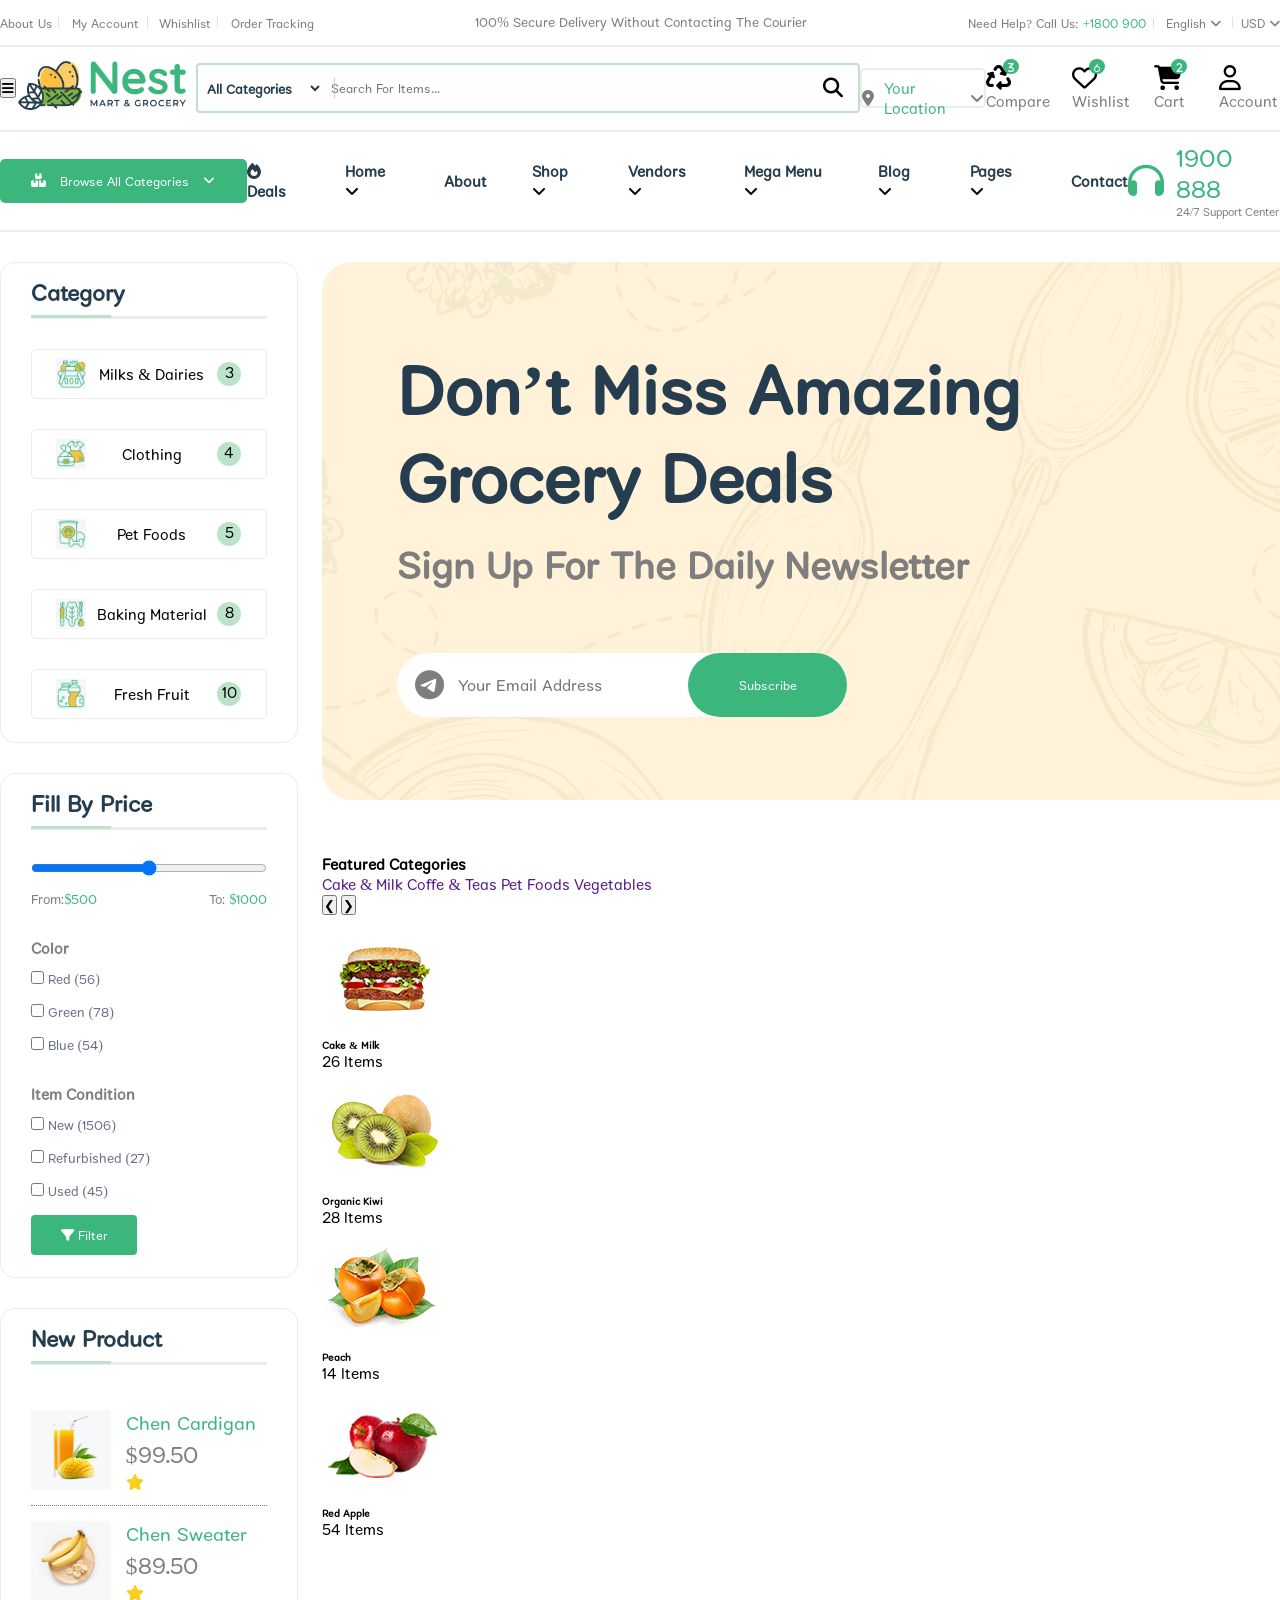
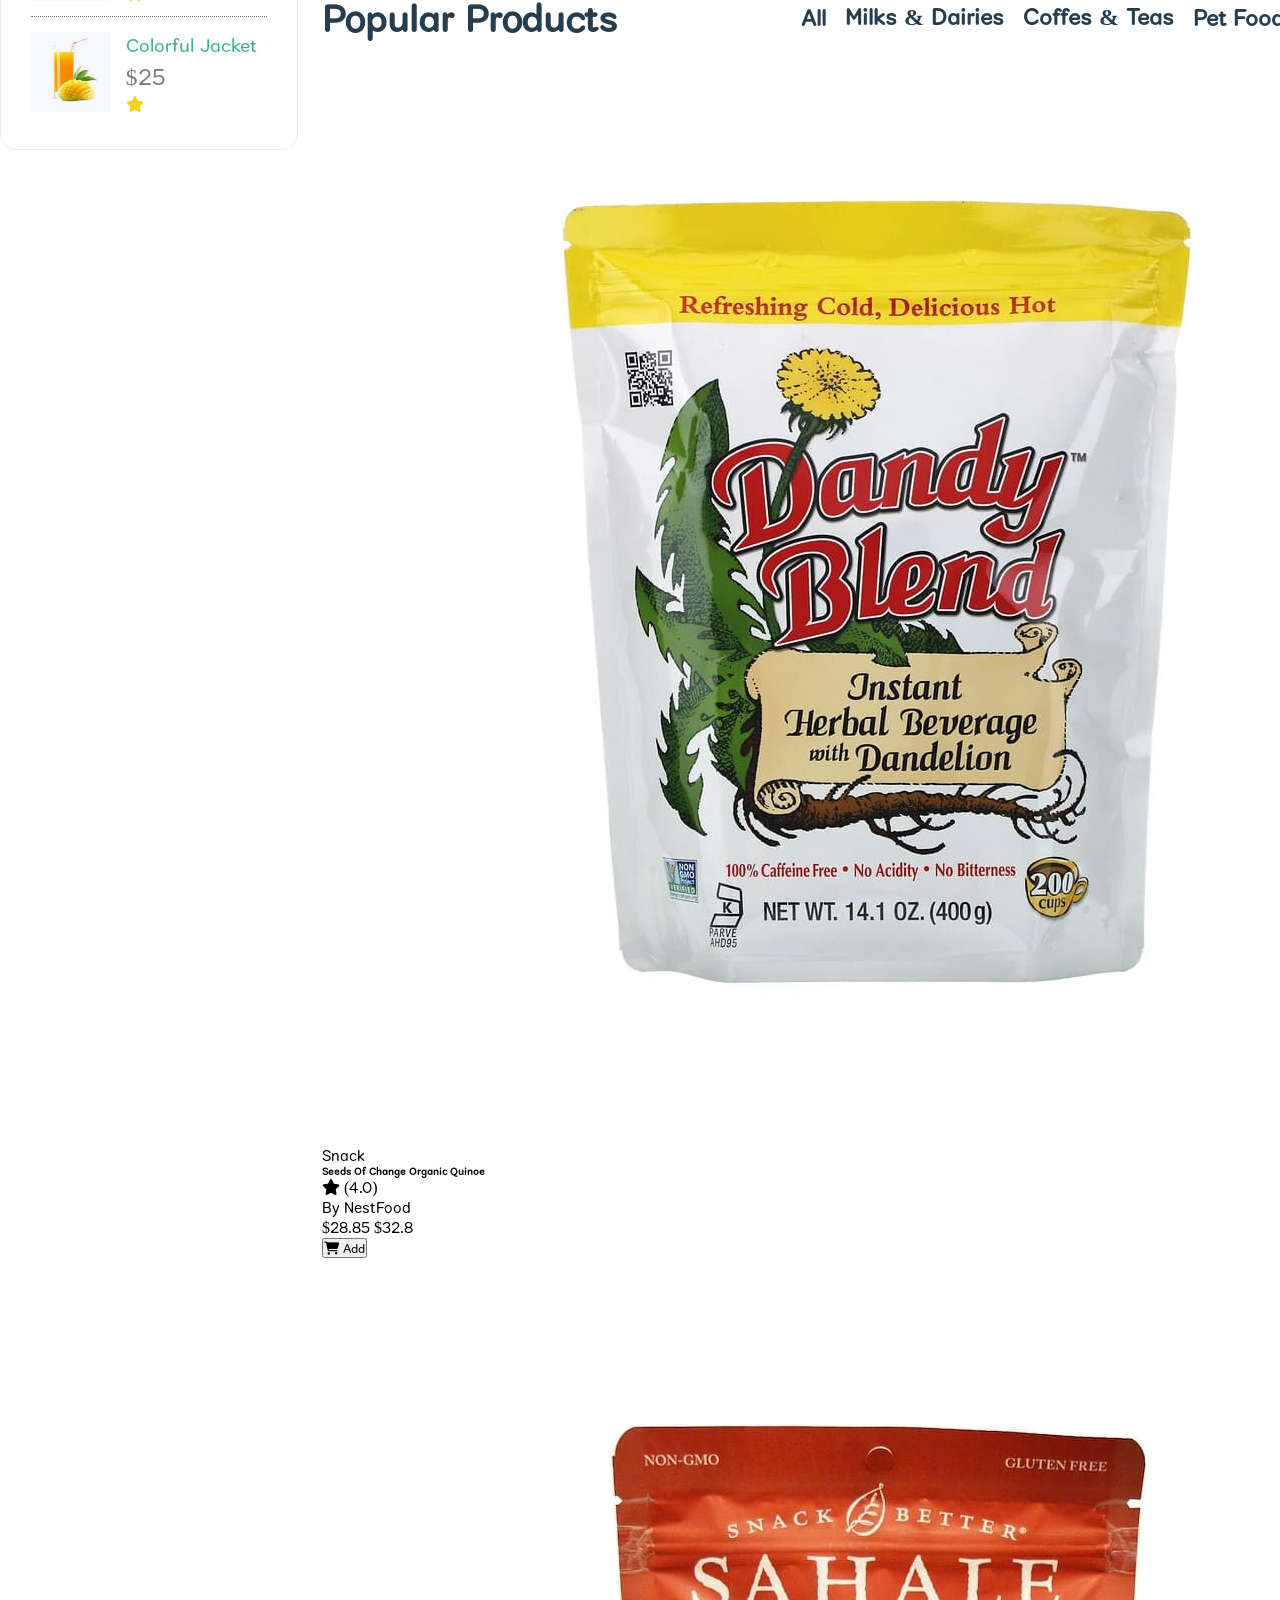
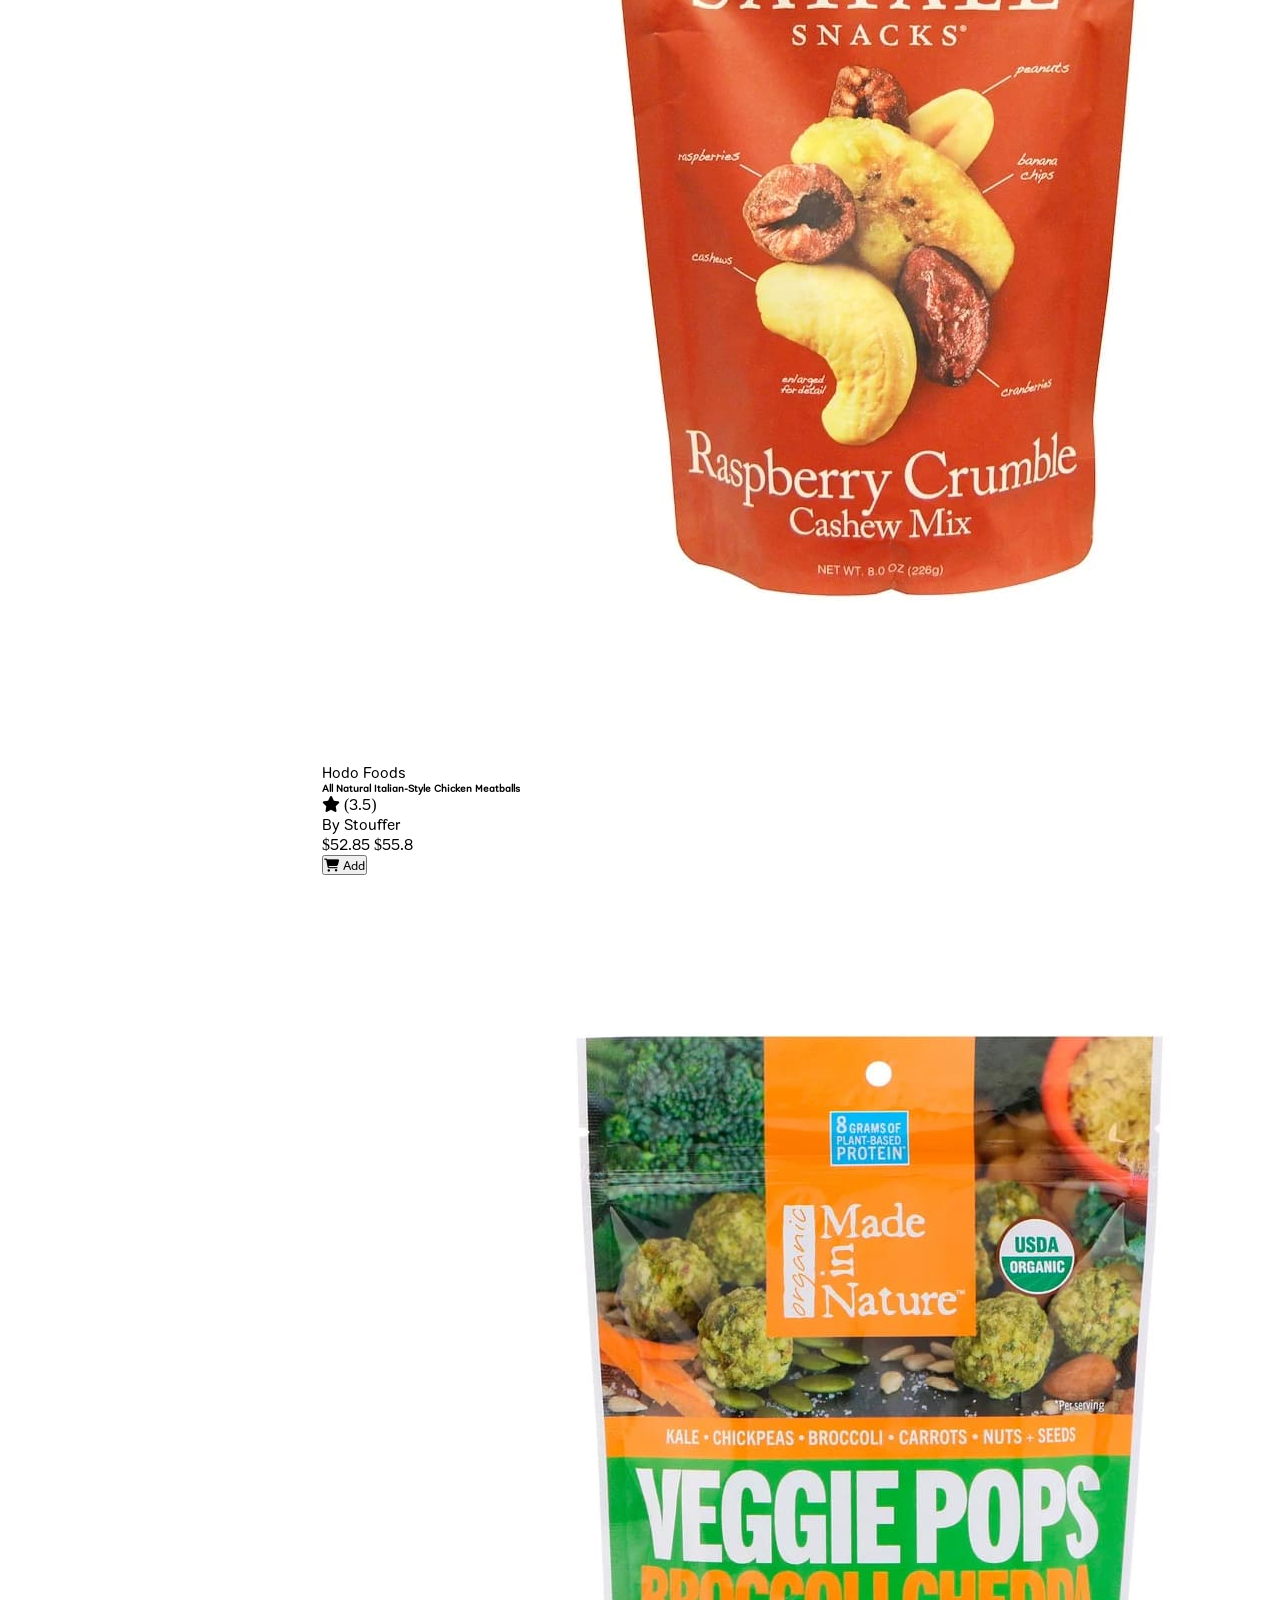
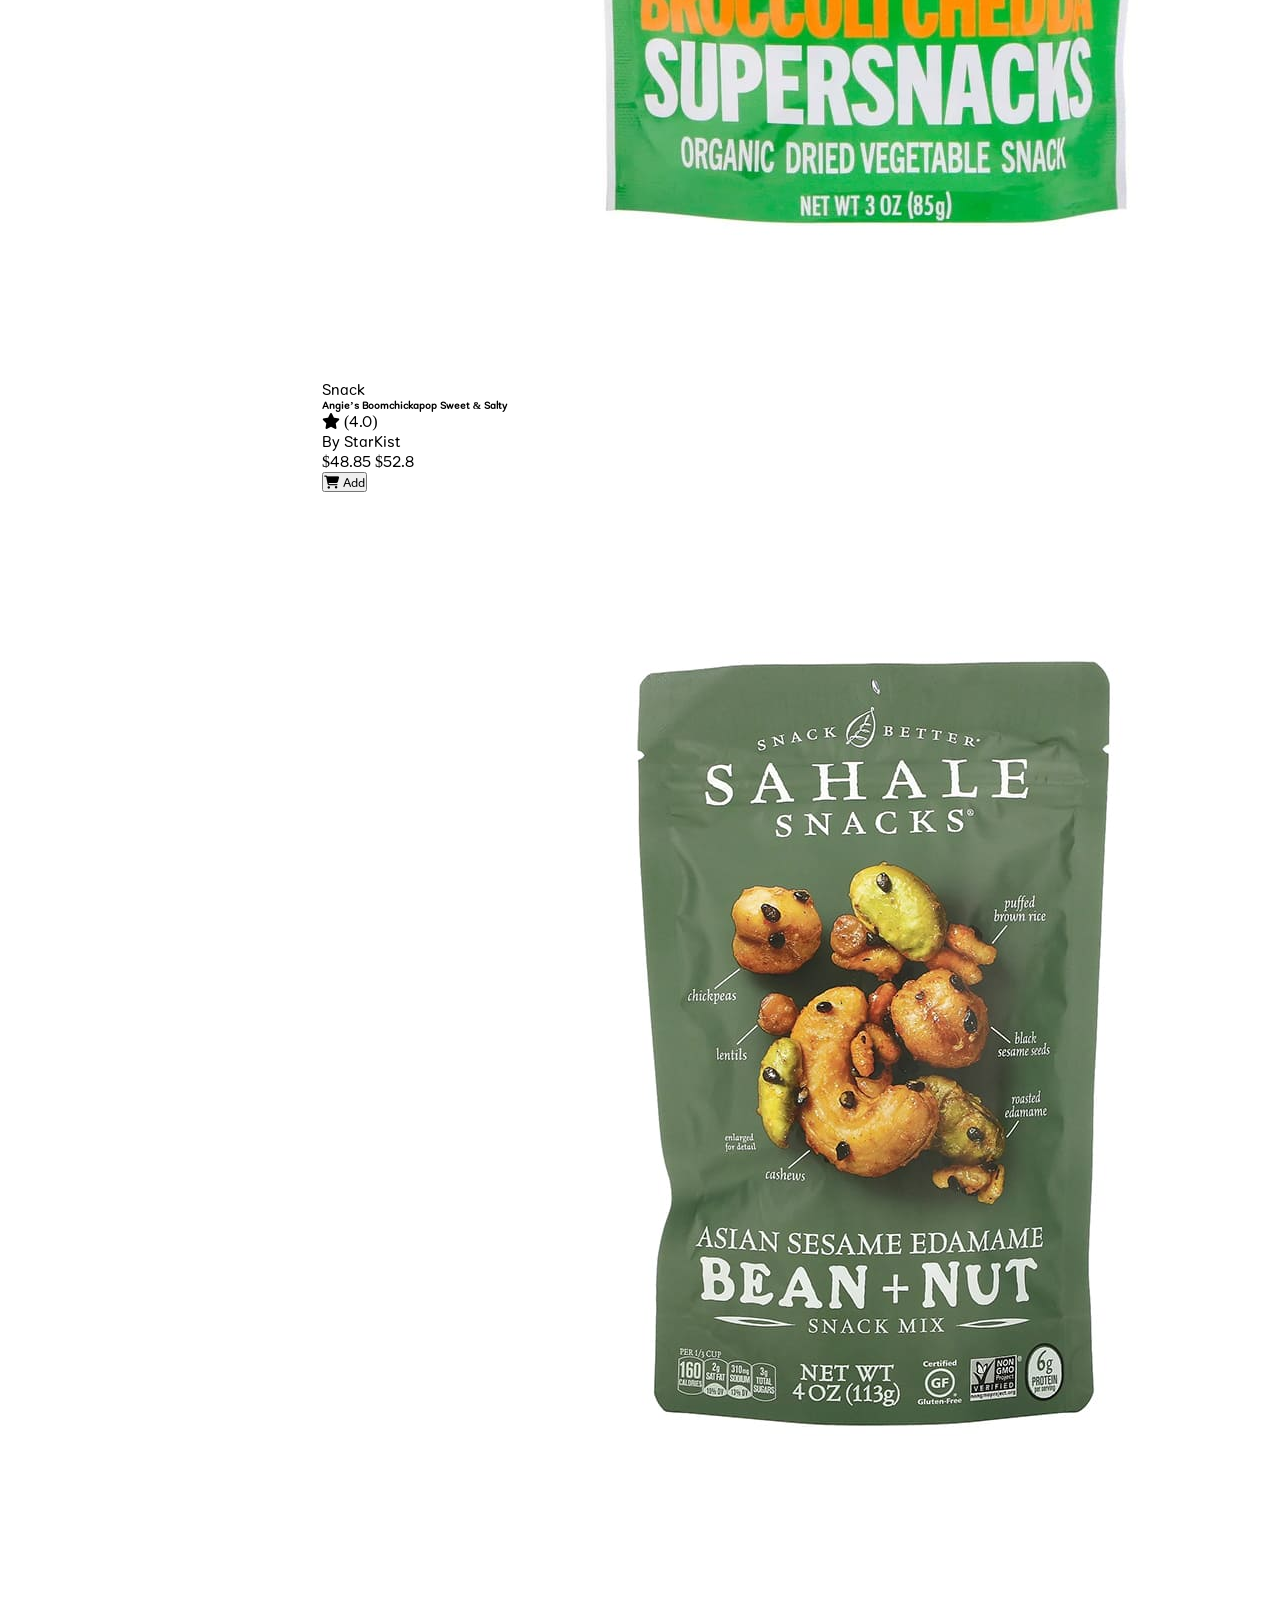
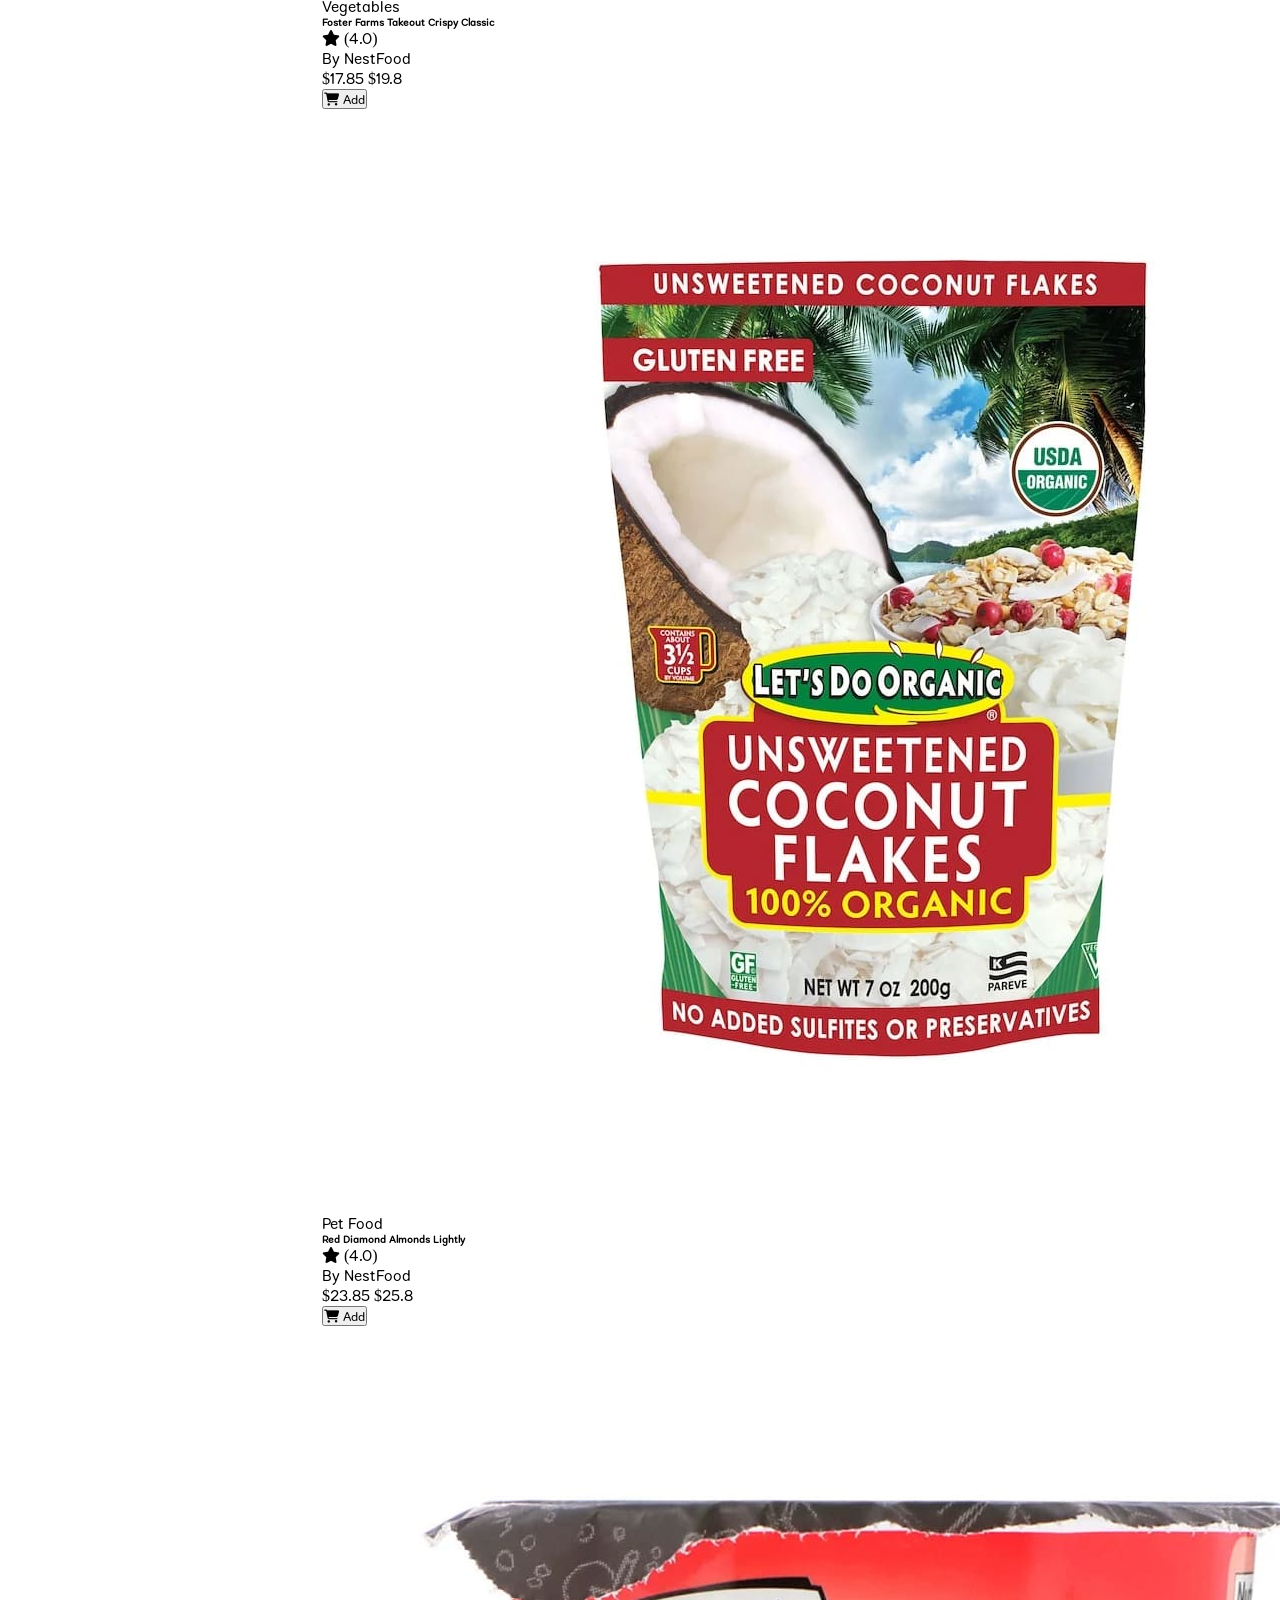
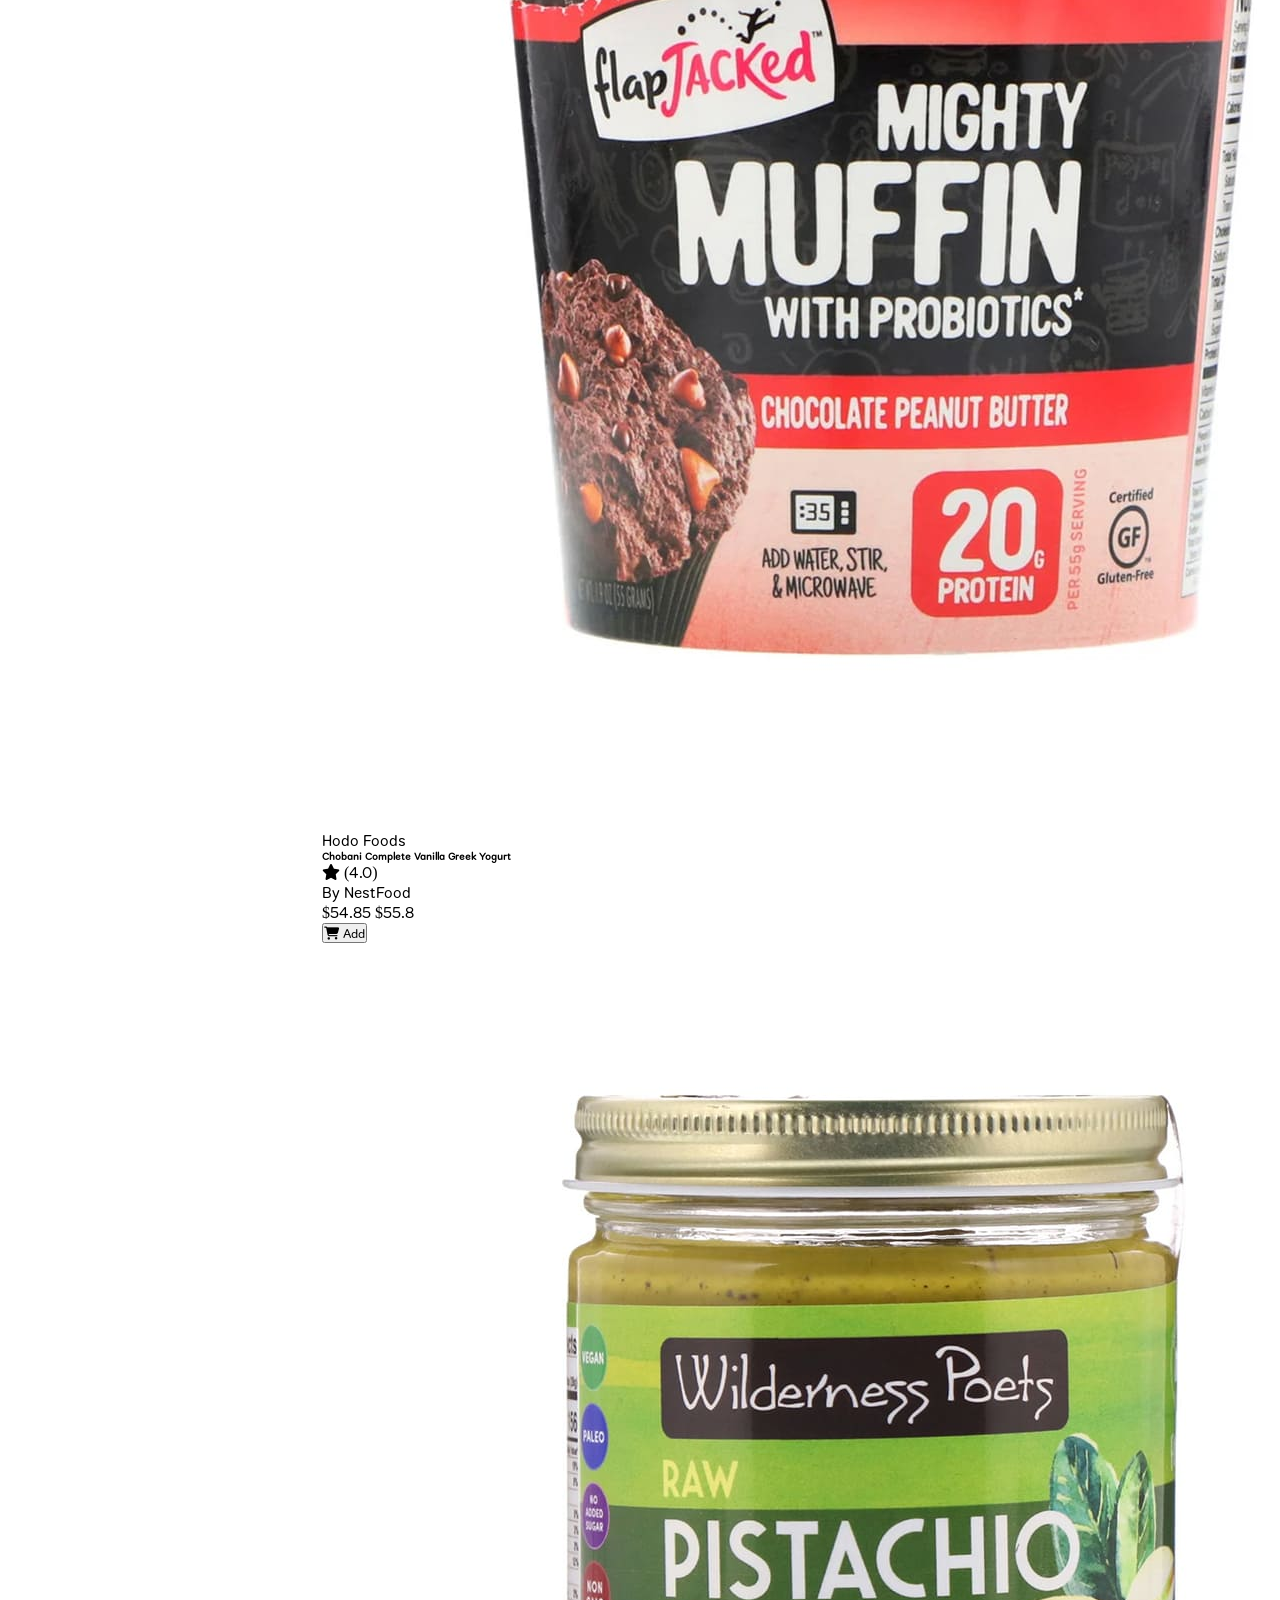
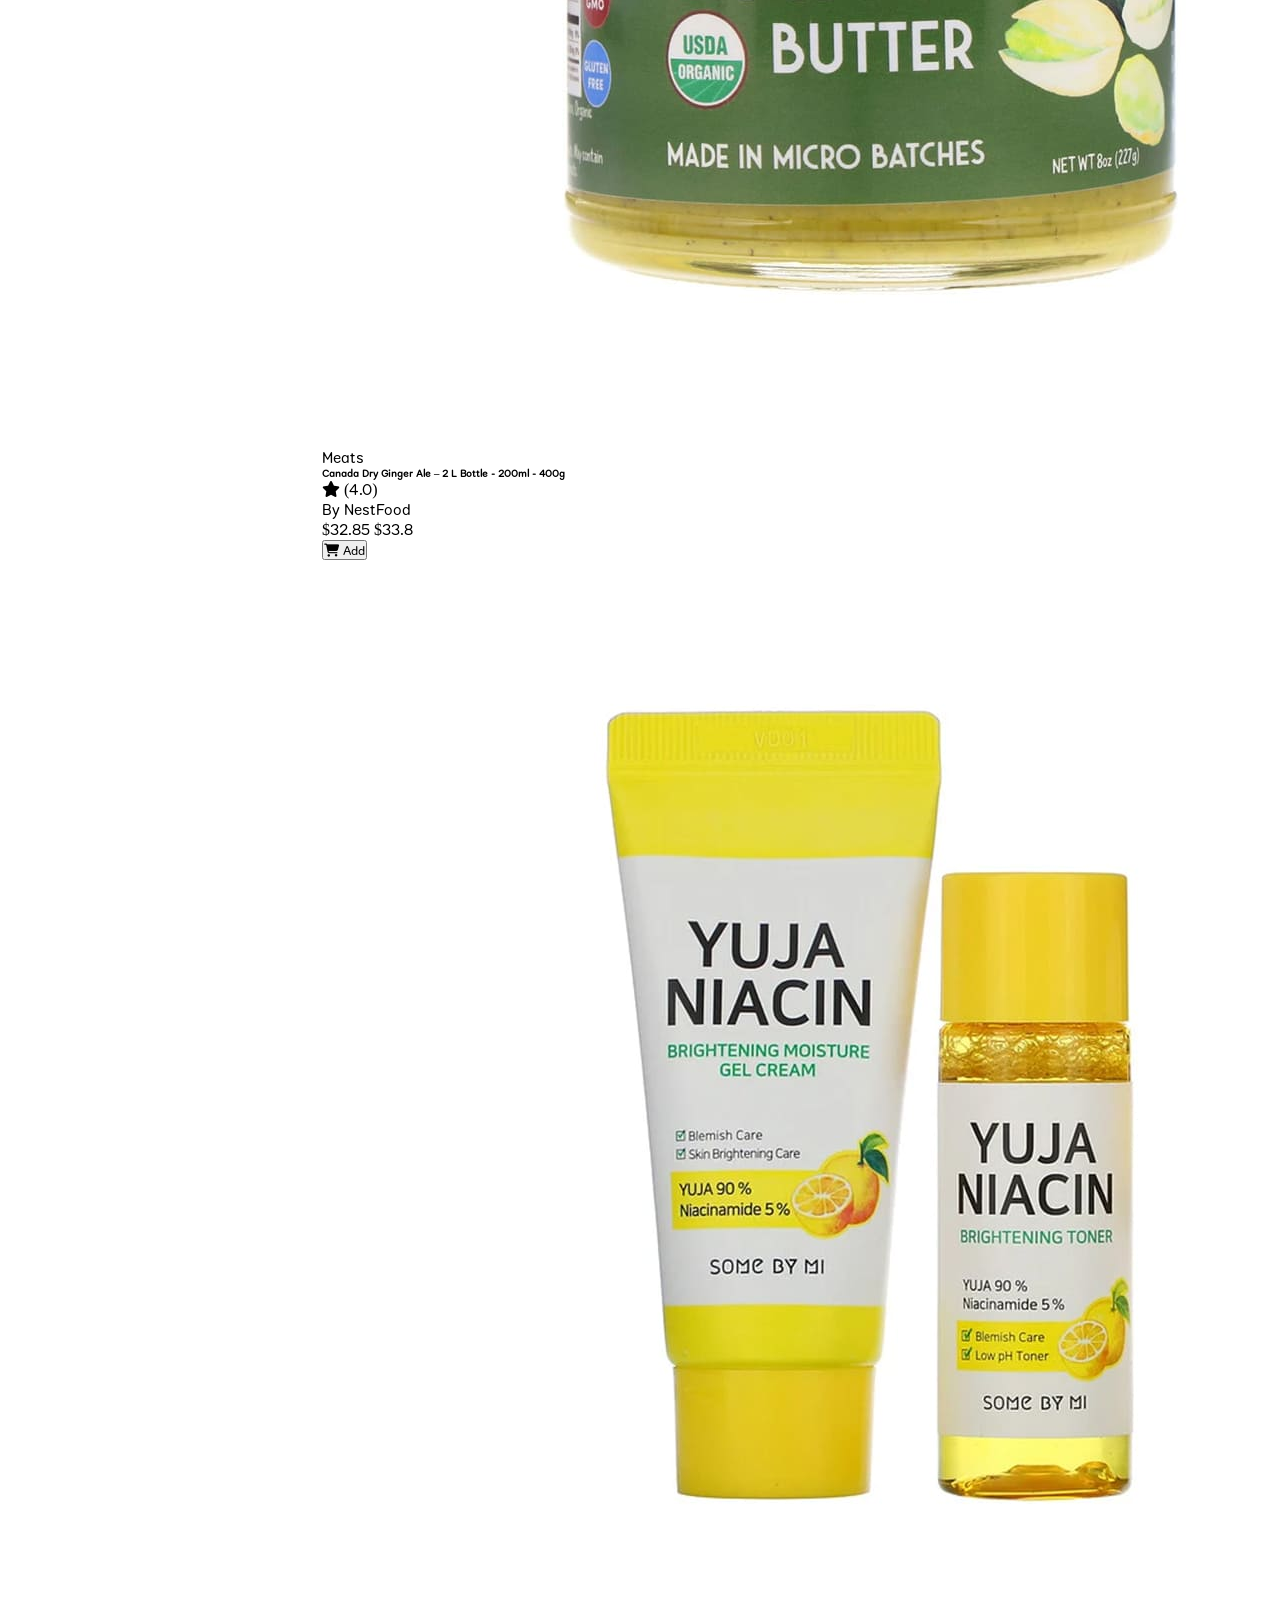
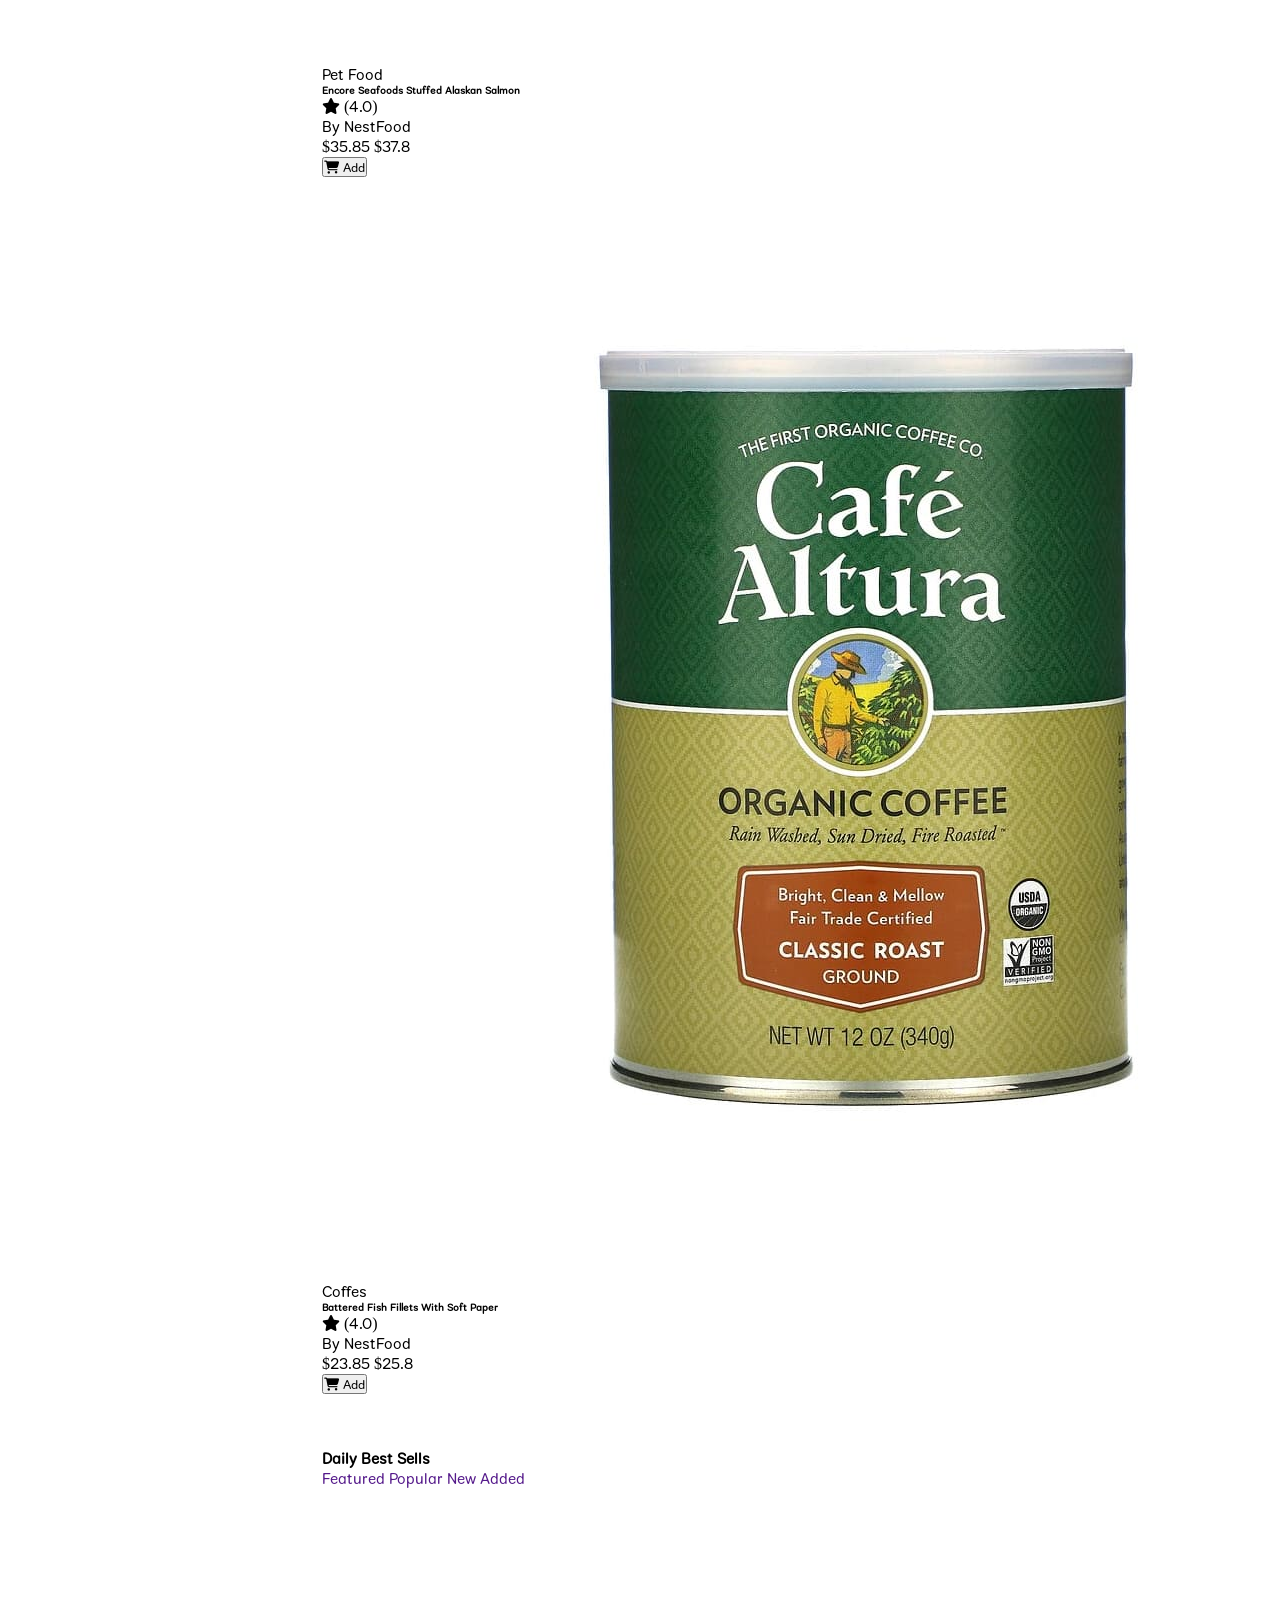
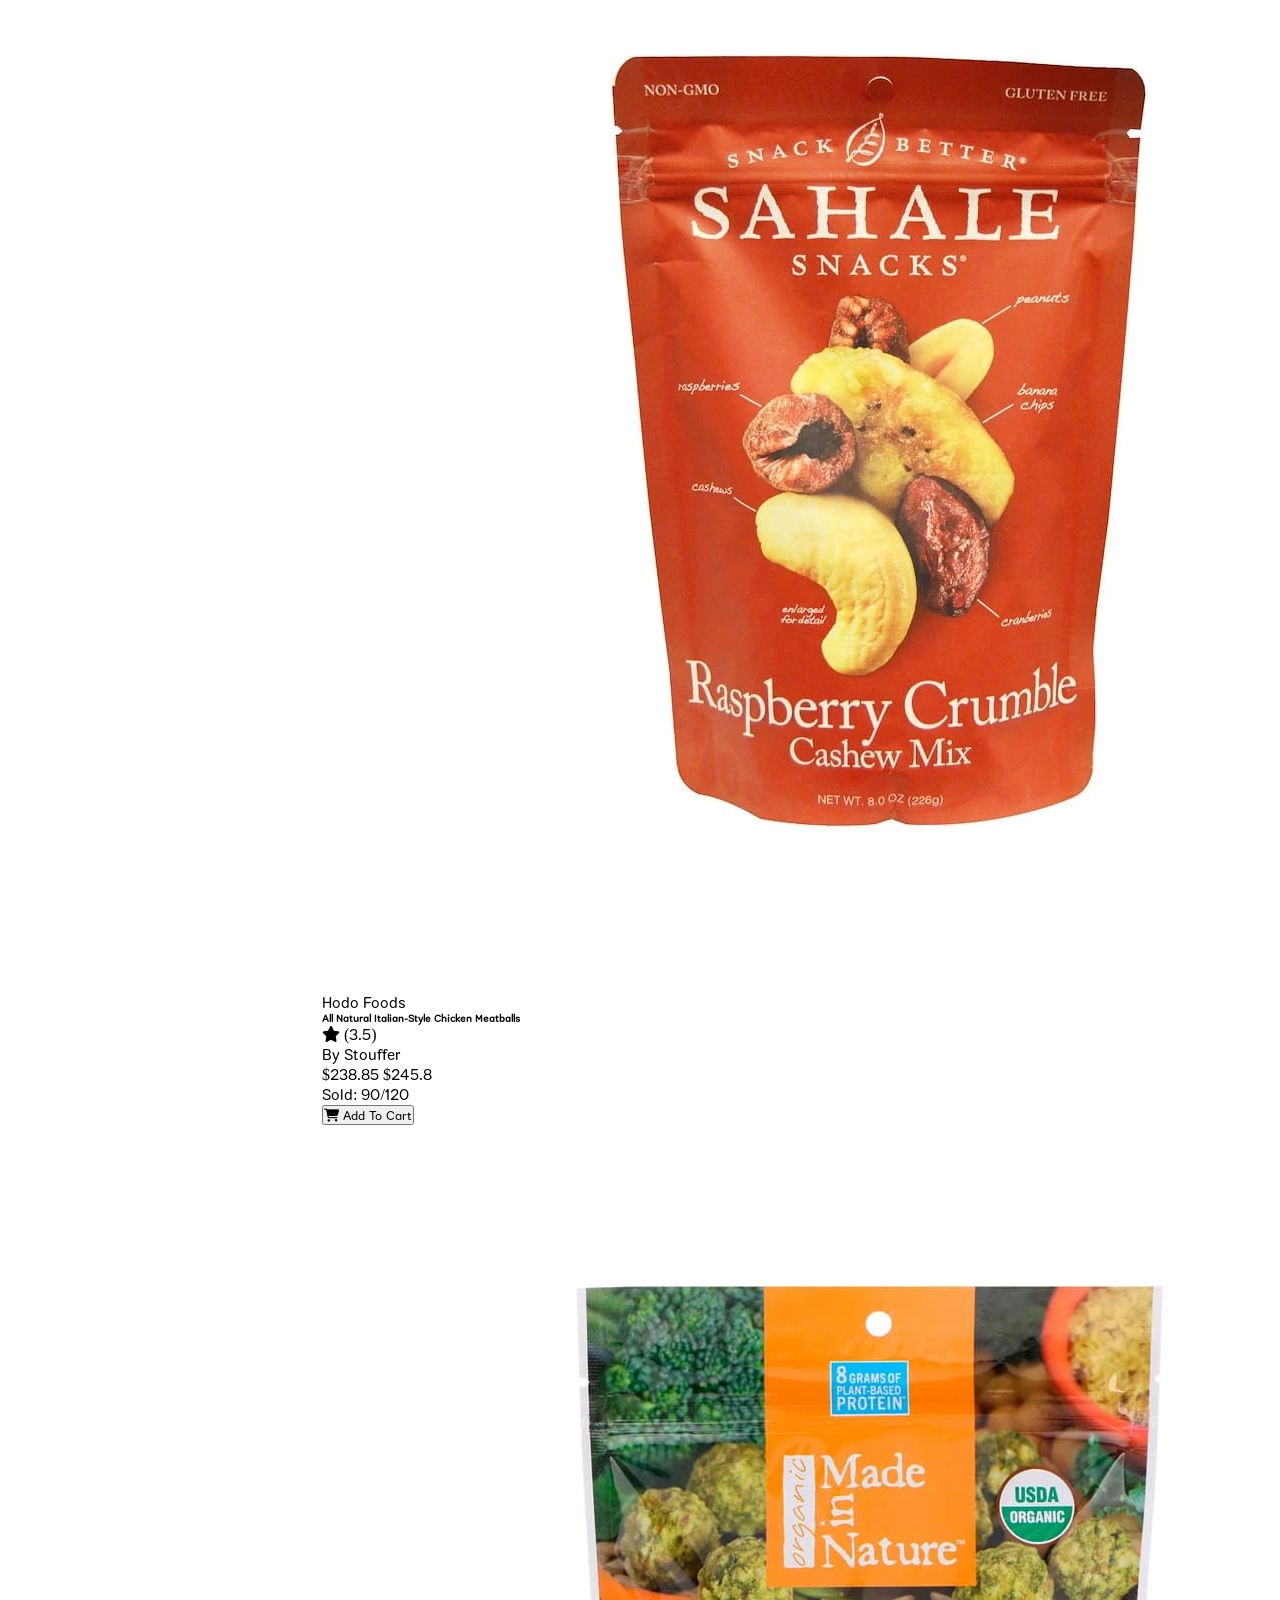
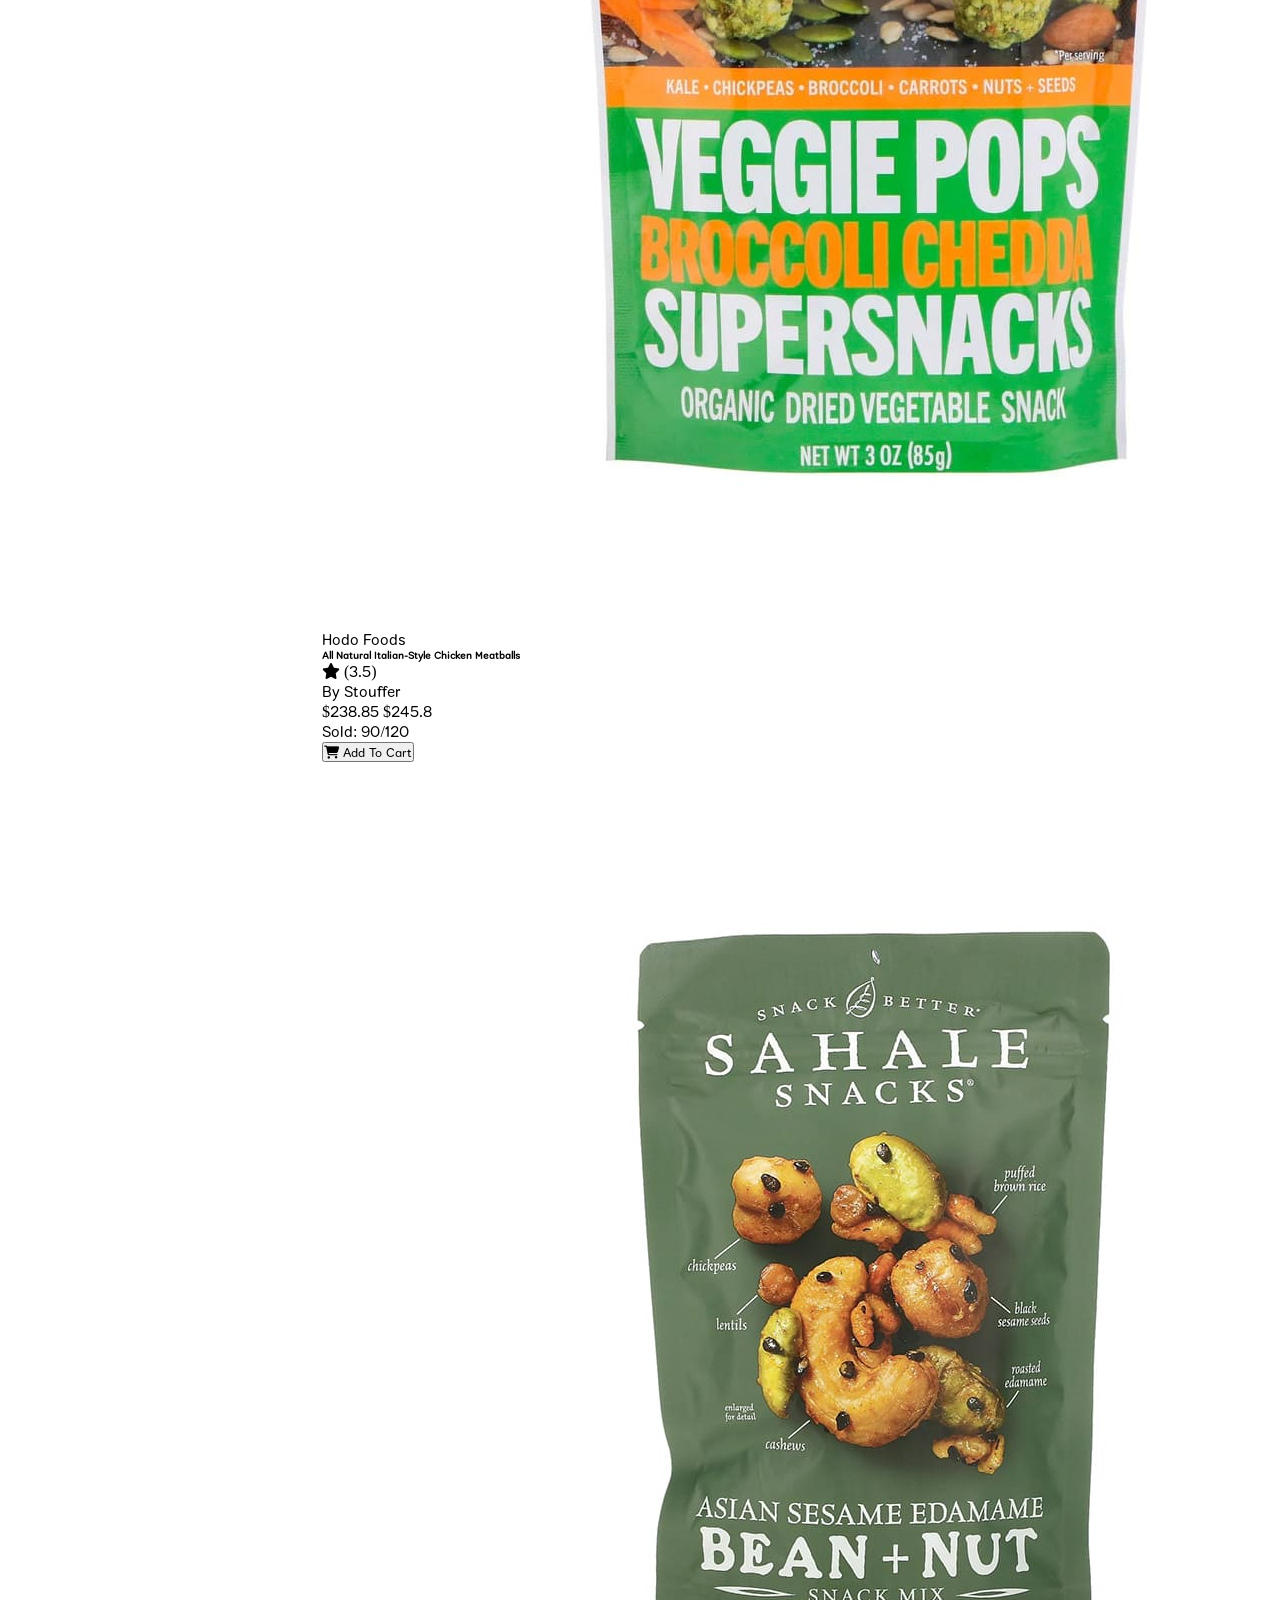
==== commit b0ae7f4d: "Big changes" ====
--- a/view/index.html
+++ b/view/index.html
@@ -5,6 +5,7 @@
     <meta name="viewport" content="width=device-width, initial-scale=1.0">
     <title>Nest</title>
     <link rel="stylesheet" href="../css/main.css">
+    <link rel="stylesheet" href="../css/responsive.css">
     <link rel="stylesheet" href="https://cdnjs.cloudflare.com/ajax/libs/font-awesome/6.7.2/css/all.min.css" integrity="sha512-Evv84Mr4kqVGRNSgIGL/F/aIDqQb7xQ2vcrdIwxfjThSH8CSR7PBEakCr51Ck+w+/U6swU2Im1vVX0SVk9ABhg==" crossorigin="anonymous" referrerpolicy="no-referrer" />
 </head>
 <body>
@@ -52,6 +53,9 @@
             </div>
             <div class="header-main">
                 <div class="header-main-content">
+                    <button class="burger-menu-button">
+                        <i class="fa-solid fa-bars"></i>
+                    </button>
                     <div class="logo">
                         <img src="../images/real-logo.png" alt="">
                     </div>
@@ -82,7 +86,7 @@
                     </div>
                     <div class="header-action">
                         <ul>
-                            <li>
+                            <li class="resp-li">
                                 <i  class="fa-solid fa-recycle compare"></i>
                                 <a href="">
                                     compare
@@ -100,7 +104,7 @@
                                     cart
                                 </a>
                             </li>
-                            <li>
+                            <li class="resp-li">
                                 <i class="fa-regular fa-user profile"></i>
                                 <a href="">
                                     account
@@ -377,6 +381,85 @@
                     </div>
                 </div>
             </div>
+            <div class="featured-categories-container">
+                <div class="featured-categories-container-nav">
+                    <h4>
+                        Featured
+                        Categories
+                    </h4>
+                    <div class="nav-links-container">
+                        <a href="">cake & milk</a>
+                        <a href="">coffe & teas</a>
+                        <a href="">pet foods</a>
+                        <a href="">Vegetables</a>                        
+                    </div>
+                    <div class="left-right">
+                        <button>
+                            &#10094
+                        </button>
+                        <button>
+                            &#10095
+                        </button>
+                    </div>
+                </div>
+                <div class="featured-categories-boxes-container">
+                    <div class="categories-box burger">
+                        <div class="categories-box-content">
+                            <img src="../images/featured-categories/burger.png" alt="burger">
+                            <div class="box-text">
+                                <h6>
+                                    cake & milk
+                                </h6>
+                                <span>
+                                    26 items
+                                </span>
+                            </div>
+                        </div>
+                    </div>
+                    <div class="categories-box kiwi">
+                        <div class="categories-box-content">
+                            <img src="../images/featured-categories/kiwi.png" alt="burger">
+                            <div class="box-text">
+                                <h6>
+                                    organic kiwi
+                                </h6>
+                                <span>
+                                    28 items
+                                </span>
+                            </div>
+                        </div>
+                    </div>
+                    <div class="categories-box peach">
+                        <div class="categories-box-content">
+                            <img src="../images/featured-categories/peach.png" alt="burger">
+                            <div class="box-text">
+                                <h6>
+                                    peach
+                                </h6>
+                                <span>
+                                    14 items
+                                </span>
+                            </div>
+                        </div>
+                    </div>
+                    <div class="categories-box apple">
+                        <div class="categories-box-content">
+                            <img src="../images/featured-categories/redapple.png" alt="burger">
+                            <div class="box-text">
+                                <h6>
+                                    red apple
+                                </h6>
+                                <span>
+                                    54 items
+                                </span>
+                            </div>
+                        </div>
+                    </div>
+                </div>
+                <div class="offers-container">
+
+                </div>
+            </div>
             <div class="product-section">
                 <div class="product-nav">
                     <h3>
@@ -410,65 +493,447 @@
                 </div>
                 <div class="products-container">
                     <div class="product">
-                        <img src="" alt="">
+                        <img src="../images/product-images/dandy blend.jpg" alt="">
                         <div class="product-content">
-                            <div class="product-heading">
-                                <span>
-                                    snack
-                                </span>
-                                <h5>
-                                    Seeds of Change
-                                    Organic Quinoe
-                                </h5>
-                            </div>
-                            <div class="product-info">
-                                <p>
-                                    by <span>nestFood</span>
-                                </p>
-                            </div>
+                          <section class="product-content-top">
+                              <div class="product-heading">
+                                  <span>
+                                      snack
+                                  </span>
+                                  <h6>
+                                      Seeds of Change
+                                      Organic Quinoe
+                                  </h6>
+                              </div>
+                              <div class="product-info">
+                                <div class="rating">
+                                    <i class="fa-solid fa-star"></i>
+                                    <span>(4.0)</span>
+                                </div>
+                                  <p> 
+                                      by <span>nestFood</span>
+                                  </p>
+                              </div>
+                          </section>
                             <div class="product-price">
                                 <p>
                                     $28.85 <span>$32.8</span>
                                 </p>
                                 <button>
+                                    <i class="fa-solid fa-cart-shopping"></i>
                                     add
                                 </button>
                             </div>
                         </div>
                     </div>
-                </div>
-                <div class="boxs-conteiner">
-                    <div class="box">
-                        <section class="box-text">
-                            <h5>
-                                Everday Fresh & Clean With Our 
-                                Products
-                            </h5>
-                            <button>Shop Now</button>
-                        </section>
-                       </div>
-                    <div class="box box2">
-                        <section class="box-text">
-                            <h5>
-                                Make your Breakfast
-                                Healthy and Easy
-                            </h5>
-                            <button>Shop Now</button>
-                        </section>
-                       </div>
-                    <div class="box box3">
-                        <section class="box-text">
-                            <h5>
-                                Everyday Fresh &
-                                Clean with Our
-                                Products
-                            </h5>
-                        </section>
-                       </div>
+                    <div class="product stouffer">
+                        <img src="../images/product-images/raspberry crumble.jpg" alt="">
+                        <div class="product-content">
+                          <section class="product-content-top">
+                              <div class="product-heading">
+                                  <span>
+                                      hodo foods
+                                  </span>
+                                  <h6>
+                                      All Natural Italian-Style
+                                      Chicken Meatballs
+                                  </h6>
+                              </div>
+                              <div class="product-info">
+                                <div class="rating">
+                                    <i class="fa-solid fa-star"></i>
+                                    <span>(3.5)</span>
+                                </div>
+                                  <p> 
+                                      by <span>stouffer</span>
+                                  </p>
+                              </div>
+                          </section>
+                            <div class="product-price">
+                                <p>
+                                    $52.85 <span>$55.8</span>
+                                </p>
+                                <button>
+                                    <i class="fa-solid fa-cart-shopping"></i>
+                                    add
+                                </button>
+                            </div>
+                        </div>
+                    </div>
+                    <div class="product starkist">
+                        <img src="../images/product-images/veggiepops.jpg" alt="">
+                        <div class="product-content">
+                          <section class="product-content-top">
+                              <div class="product-heading">
+                                  <span>
+                                      snack
+                                  </span>
+                                  <h6>
+                                    Angie’s Boomchickapop
+                                    Sweet & Salty    
+                                  </h6>
+                              </div>
+                              <div class="product-info">
+                                <div class="rating">
+                                    <i class="fa-solid fa-star"></i>
+                                    <span>(4.0)</span>
+                                </div>
+                                  <p> 
+                                      by <span>starKist</span>
+                                  </p>
+                              </div>
+                          </section>
+                            <div class="product-price">
+                                <p>
+                                    $48.85 <span>$52.8</span>
+                                </p>
+                                <button>
+                                    <i class="fa-solid fa-cart-shopping"></i>
+                                    add
+                                </button>
+                            </div>
+                        </div>
+                    </div>
+                    <div class="product vegetables">
+                        <img src="../images/product-images/beannuts.jpg" alt="">
+                        <div class="product-content">
+                          <section class="product-content-top">
+                              <div class="product-heading">
+                                  <span>
+                                      vegetables
+                                  </span>
+                                  <h6>
+                                      Foster Farms Takeout
+                                      Crispy Classic
+                                  </h6>
+                              </div>
+                              <div class="product-info">
+                                <div class="rating">
+                                    <i class="fa-solid fa-star"></i>
+                                    <span>(4.0)</span>
+                                </div>
+                                  <p> 
+                                      by <span>nestFood</span>
+                                  </p>
+                              </div>
+                          </section>
+                            <div class="product-price">
+                                <p>
+                                    $17.85 <span>$19.8</span>
+                                </p>
+                                <button>
+                                    <i class="fa-solid fa-cart-shopping"></i>
+                                    add
+                                </button>
+                            </div>
+                        </div>
+                    </div>
+                    <div class="product pet-food">
+                        <img src="../images/product-images/unsweetened.jpg" alt="">
+                        <div class="product-content">
+                          <section class="product-content-top">
+                              <div class="product-heading">
+                                  <span>
+                                      pet food
+                                  </span>
+                                  <h6>
+                                        Red Diamond Almonds
+                                        Lightly
+                                  </h6>
+                              </div>
+                              <div class="product-info">
+                                <div class="rating">
+                                    <i class="fa-solid fa-star"></i>
+                                    <span>(4.0)</span>
+                                </div>
+                                  <p> 
+                                      by <span>nestFood</span>
+                                  </p>
+                              </div>
+                          </section>
+                            <div class="product-price">
+                                <p>
+                                    $23.85 <span>$25.8</span>
+                                </p>
+                                <button>
+                                    <i class="fa-solid fa-cart-shopping"></i>
+                                    add
+                                </button>
+                            </div>
+                        </div>
+                    </div>
+                    <div class="product vegetables resp-product">
+                        <img src="../images/product-images/mufin.jpg" alt="">
+                        <div class="product-content">
+                          <section class="product-content-top">
+                              <div class="product-heading">
+                                  <span>
+                                      hodo foods
+                                  </span>
+                                  <h6>
+                                        Chobani Complete
+                                        Vanilla Greek Yogurt
+                                  </h6>
+                              </div>
+                              <div class="product-info">
+                                <div class="rating">
+                                    <i class="fa-solid fa-star"></i>
+                                    <span>(4.0)</span>
+                                </div>
+                                  <p> 
+                                      by <span>nestFood</span>
+                                  </p>
+                              </div>
+                          </section>
+                            <div class="product-price">
+                                <p>
+                                    $54.85 <span>$55.8</span>
+                                </p>
+                                <button>
+                                    <i class="fa-solid fa-cart-shopping"></i>
+                                    add
+                                </button>
+                            </div>
+                        </div>
+                    </div>
+                    <div class="product vegetables resp-product">
+                        <img src="../images/product-images/pistachio.jpg" alt="">
+                        <div class="product-content">
+                          <section class="product-content-top">
+                              <div class="product-heading">
+                                  <span>
+                                      meats
+                                  </span>
+                                  <h6>
+                                    Canada Dry Ginger
+                                    Ale – 2 L Bottle -
+                                    200ml - 400g
+                                  </h6>
+                              </div>
+                              <div class="product-info">
+                                <div class="rating">
+                                    <i class="fa-solid fa-star"></i>
+                                    <span>(4.0)</span>
+                                </div>
+                                  <p> 
+                                      by <span>nestFood</span>
+                                  </p>
+                              </div>
+                          </section>
+                            <div class="product-price">
+                                <p>
+                                    $32.85 <span>$33.8</span>
+                                </p>
+                                <button>
+                                    <i class="fa-solid fa-cart-shopping"></i>
+                                    add
+                                </button>
+                            </div>
+                        </div>
+                    </div>
+                    <div class="product stouffer resp-product ">
+                        <img src="../images/product-images/yujaniancin.jpg" alt="">
+                        <div class="product-content">
+                          <section class="product-content-top">
+                              <div class="product-heading">
+                                  <span>
+                                      pet food
+                                  </span>
+                                  <h6>
+                                        Encore Seafoods
+                                        Stuffed Alaskan
+                                        Salmon
+                                  </h6>
+                              </div>
+                              <div class="product-info">
+                                <div class="rating">
+                                    <i class="fa-solid fa-star"></i>
+                                    <span>(4.0)</span>
+                                </div>
+                                  <p> 
+                                      by <span>nestFood</span>
+                                  </p>
+                              </div>
+                          </section>
+                            <div class="product-price">
+                                <p>
+                                    $35.85 <span>$37.8</span>
+                                </p>
+                                <button>
+                                    <i class="fa-solid fa-cart-shopping"></i>
+                                    add
+                                </button>
+                            </div>
+                        </div>
+                    </div>
+                    <div class="product resp-product">
+                        <img src="../images/product-images/cafealtura.jpg" alt="">
+                        <div class="product-content">
+                          <section class="product-content-top">
+                              <div class="product-heading">
+                                  <span>
+                                      coffes
+                                  </span>
+                                  <h6>
+                                        Battered Fish Fillets
+                                        with soft paper
+                                  </h6>
+                              </div>
+                              <div class="product-info">
+                                <div class="rating">
+                                    <i class="fa-solid fa-star"></i>
+                                    <span>(4.0)</span>
+                                </div>
+                                  <p> 
+                                      by <span>nestFood</span>
+                                  </p>
+                              </div>
+                          </section>
+                            <div class="product-price">
+                                <p>
+                                    $23.85 <span>$25.8</span>
+                                </p>
+                                <button>
+                                    <i class="fa-solid fa-cart-shopping"></i>
+                                    add
+                                </button>
+                            </div>
+                        </div>
+                    </div>
                 </div>
                 <div class="product-offers-container">
                     <div class="product-offer">
 
+                    </div>
+                </div>
+            </div>
+            <div class="daily-best-sells">
+                <div class="daily-best-sells-nav">
+                    <h4>
+                        Daily Best Sells
+                    </h4>
+                    <nav>
+                        <div class="links">
+                            <a href="">featured</a>
+                            <a href="">popular</a>
+                            <a href="">new added</a>
+                        </div>
+                    </nav>
+                </div>
+                <div class="daily-best-sells-products-container">
+                    <div class="product stouffer best-sells ">
+                        <img src="../images/product-images/raspberry crumble.jpg" alt="">
+                        <div class="product-content">
+                          <section class="product-content-top">
+                              <div class="product-heading">
+                                  <span>
+                                      hodo foods
+                                  </span>
+                                  <h6>
+                                      All Natural Italian-Style
+                                      Chicken Meatballs
+                                  </h6>
+                              </div>
+                              <div class="product-info">
+                                <div class="rating">
+                                    <i class="fa-solid fa-star"></i>
+                                    <span>(3.5)</span>
+                                </div>
+                                  <p> 
+                                      by <span>stouffer</span>
+                                  </p>
+                              </div>
+                          </section>
+                            <div class="product-price">
+                                <p>
+                                    $238.85 <span>$245.8</span>
+                                </p>
+                                <div class="sold">
+                                    <div class="line"></div>
+                                    <span>sold: 90/120</span>
+                                </div>
+                                <button>
+                                    <i class="fa-solid fa-cart-shopping"></i>
+                                    add to cart
+                                </button>
+                            </div>
+                        </div>
+                    </div>
+                    <div class="product stouffer best-sells ">
+                        <img src="../images/product-images/veggiepops.jpg" alt="">
+                        <div class="product-content">
+                          <section class="product-content-top">
+                              <div class="product-heading">
+                                  <span>
+                                      hodo foods
+                                  </span>
+                                  <h6>
+                                      All Natural Italian-Style
+                                      Chicken Meatballs
+                                  </h6>
+                              </div>
+                              <div class="product-info">
+                                <div class="rating">
+                                    <i class="fa-solid fa-star"></i>
+                                    <span>(3.5)</span>
+                                </div>
+                                  <p> 
+                                      by <span>stouffer</span>
+                                  </p>
+                              </div>
+                          </section>
+                            <div class="product-price">
+                                <p>
+                                    $238.85 <span>$245.8</span>
+                                </p>
+                                <div class="sold">
+                                    <div class="line"></div>
+                                    <span>sold: 90/120</span>
+                                </div>
+                                <button>
+                                    <i class="fa-solid fa-cart-shopping"></i>
+                                    add to cart
+                                </button>
+                            </div>
+                        </div>
+                    </div>
+                    <div class="product stouffer best-sells ">
+                        <img src="../images/product-images/beannuts.jpg" alt="">
+                        <div class="product-content">
+                          <section class="product-content-top">
+                              <div class="product-heading">
+                                  <span>
+                                      hodo foods
+                                  </span>
+                                  <h6>
+                                      All Natural Italian-Style
+                                      Chicken Meatballs
+                                  </h6>
+                              </div>
+                              <div class="product-info">
+                                <div class="rating">
+                                    <i class="fa-solid fa-star"></i>
+                                    <span>(3.5)</span>
+                                </div>
+                                  <p> 
+                                      by <span>stouffer</span>
+                                  </p>
+                              </div>
+                          </section>
+                            <div class="product-price">
+                                <p>
+                                    $238.85 <span>$245.8</span>
+                                </p>
+                                <div class="sold">
+                                    <div class="line"></div>
+                                    <span>sold: 90/120</span>
+                                </div>
+                                <button>
+                                    <i class="fa-solid fa-cart-shopping"></i>
+                                    add to cart
+                                </button>
+                            </div>
+                        </div>
                     </div>
                 </div>
             </div>
@@ -499,7 +964,236 @@
             </div> -->
         </div>
     </main>
-
+    <div class="deals-of-day">
+        <div class="deals-of-day-content">
+            <div class="deals-of-day-heading">
+                <h4>
+                    Deals Of The Day
+                </h4>
+                <h6>
+                    all deals &#10095
+                </h6>
+            </div>
+            <div class="deals-of-day-boxes-container">
+                <div class="deal-of-day first-box">
+                    <div class="countdown">
+                        <div class="time">
+                            <p>
+                                212
+                            </p>
+                            <h6>
+                                days
+                            </h6>
+                        </div>
+                        <div class="time">
+                            <p>
+                                15
+                            </p>
+                            <h6>
+                                hours
+                            </h6>
+                        </div>
+                        <div class="time">
+                            <p>
+                                50
+                            </p>
+                            <h6>
+                                mins
+                            </h6>
+                        </div>
+                        <div class="time">
+                            <p>
+                                48
+                            </p>
+                            <h6>
+                                sec
+                            </h6>
+                        </div>
+                    </div>
+                    <div class="deal-of-day-info">
+                        <div class="deal-of-day-info-content">
+                            <section class="info-top-content">
+                                <h6>
+                                    Seeds of Change Organic
+                                    Quinoa, Brown, & Red Rice
+                                </h6>
+                                <div class="manufacturer">
+                                    <div class="rating">
+                                        <i class="fa-solid fa-star"></i>
+                                        <span>(4.0)</span>
+                                    </div>
+                                    <p>
+                                        by <span>nestFood</span>
+                                    </p>
+                                </div>
+                            </section>
+                            <div class="price">
+                                <p>
+                                    $32.85 <span>$33.8</span>
+                                </p>
+                                <button>
+                                    <i class="fa-solid fa-cart-shopping"></i>
+                                    add
+                                </button>
+                            </div>
+                        </div>
+                    </div>
+                </div>
+                <div class="deal-of-day second-box">
+                    <div class="countdown">
+                        <div class="time">
+                            <p>
+                                608
+                            </p>
+                            <h6>
+                                days
+                            </h6>
+                        </div>
+                        <div class="time">
+                            <p>
+                                15
+                            </p>
+                            <h6>
+                                hours
+                            </h6>
+                        </div>
+                        <div class="time">
+                            <p>
+                                50
+                            </p>
+                            <h6>
+                                mins
+                            </h6>
+                        </div>
+                        <div class="time">
+                            <p>
+                                48
+                            </p>
+                            <h6>
+                                sec
+                            </h6>
+                        </div>
+                    </div>
+                    <div class="deal-of-day-info">
+                        <div class="deal-of-day-info-content">
+                            <section class="info-top-content">
+                                <h6>
+                                    Seeds of Change Organic
+                                    Quinoa, Brown, & Red Rice
+                                </h6>
+                                <div class="manufacturer">
+                                    <div class="rating">
+                                        <i class="fa-solid fa-star"></i>
+                                        <span>(4.0)</span>
+                                    </div>
+                                    <p>
+                                        by <span>nestFood</span>
+                                    </p>
+                                </div>
+                            </section>
+                            <div class="price">
+                                <p>
+                                    $32.85 <span>$33.8</span>
+                                </p>
+                                <button>
+                                    <i class="fa-solid fa-cart-shopping"></i>
+                                    add
+                                </button>
+                            </div>
+                        </div>
+                    </div>
+                </div>
+            </div>
+        </div>
+    </div>
+    <div class="top-trending-product">
+        <div class="top-seling">
+            <h5>
+                top selling
+            </h5>
+            <div class="top-seling-products-list">
+                <div class="top-seling-product">
+                    <img src="../images/top selling/carrot.jpg" alt="carrot">
+                    <div class="top-seling-product-text">
+                        <h6>
+                            Nestle Original Coffee-Mate
+                            Coffee Creamer
+                        </h6>
+                        <p>
+                            $32.86 <span>$33.8</span>
+                        </p>
+                    </div>
+                </div>
+                <div class="top-seling-product">
+                    <img src="../images/top selling/carrot.jpg" alt="carrot">
+                    <div class="top-seling-product-text">
+                        <h6>
+                            Nestle Original Coffee-Mate
+                            Coffee Creamer
+                        </h6>
+                        <p>
+                            $32.86 <span>$33.8</span>
+                        </p>
+                    </div>
+                </div>
+                <div class="top-seling-product">
+                    <img src="../images/top selling/carrot.jpg" alt="carrot">
+                    <div class="top-seling-product-text">
+                        <h6>
+                            Nestle Original Coffee-Mate
+                            Coffee Creamer
+                        </h6>
+                        <p>
+                            $32.86 <span>$33.8</span>
+                        </p>
+                    </div>
+                </div>
+            </div>
+        </div>
+        <div class="top-seling">
+            <h5>
+                trending products
+            </h5>
+            <div class="top-seling-products-list">
+                <div class="top-seling-product">
+                    <img src="../images/top selling/carrot.jpg" alt="carrot">
+                    <div class="top-seling-product-text">
+                        <h6>
+                            Nestle Original Coffee-Mate
+                            Coffee Creamer
+                        </h6>
+                        <p>
+                            $32.86 <span>$33.8</span>
+                        </p>
+                    </div>
+                </div>
+                <div class="top-seling-product">
+                    <img src="../images/top selling/carrot.jpg" alt="carrot">
+                    <div class="top-seling-product-text">
+                        <h6>
+                            Nestle Original Coffee-Mate
+                            Coffee Creamer
+                        </h6>
+                        <p>
+                            $32.86 <span>$33.8</span>
+                        </p>
+                    </div>
+                </div>
+                <div class="top-seling-product">
+                    <img src="../images/top selling/carrot.jpg" alt="carrot">
+                    <div class="top-seling-product-text">
+                        <h6>
+                            Nestle Original Coffee-Mate
+                            Coffee Creamer
+                        </h6>
+                        <p>
+                            $32.86 <span>$33.8</span>
+                        </p>
+                    </div>
+                </div>
+            </div>
+        </div>
+    </div>
     <div class="newsttler">
         <div class="newsttler-content">
             <div class="newsttler-text">
@@ -523,6 +1217,100 @@
             <img src="../images/newstlerbackman.png" alt="">
         </div>
     </div>
+    <div class="featured-boxes-container">
+        <div class="featured-box">
+            <div class="featured-box-content">
+                <img src="../images/featured-box-img/mark.png" alt="">
+                <div class="featured-box-text">
+                    <h5>
+                        Best prices
+                        & offers
+                    </h5>
+                    <p>
+                        Orders $50 or
+                        more
+                    </p>
+                </div>
+            </div>
+        </div>
+        <div class="featured-box">
+            <div class="featured-box-content">
+                <img src="../images/featured-box-img/boxppl.png" alt="">
+                <div class="featured-box-text">
+                    <h5>
+                        Best prices
+                        & offers
+                    </h5>
+                    <p>
+                        Orders $50 or
+                        more
+                    </p>
+                </div>
+            </div>
+        </div>
+        <div class="featured-box">
+            <div class="featured-box-content">
+                <img src="../images/featured-box-img/deal.png" alt="">
+                <div class="featured-box-text">
+                    <h5>
+                        Best prices
+                        & offers
+                    </h5>
+                    <p>
+                        Orders $50 or
+                        more
+                    </p>
+                </div>
+            </div>
+        </div>
+        <div class="featured-box">
+            <div class="featured-box-content">
+                <img src="../images/featured-box-img/delivery.png" alt="mark">
+                <div class="featured-box-text">
+                    <h5>
+                        Best prices
+                        & offers
+                    </h5>
+                    <p>
+                        Orders $50 or
+                        more
+                    </p>
+                </div>
+            </div>
+        </div>
+        <div class="featured-box">
+            <div class="featured-box-content">
+                <img src="../images/featured-box-img/document.png" alt="deal">
+                <div class="featured-box-text">
+                    <h5>
+                        Best prices
+                        & offers
+                    </h5>
+                    <p>
+                        Orders $50 or
+                        more
+                    </p>
+                </div>
+            </div>
+        </div>
+        <div class="featured-box">
+            <div class="featured-box-content">
+                <img src="../images/featured-box-img/document.png" alt="clothes">
+                <div class="featured-box-text">
+                    <h5>
+                        Best prices
+                        & offers
+                    </h5>
+                    <p>
+                        Orders $50 or
+                        more
+                    </p>
+                </div>
+            </div>
+        </div>
+    </div>
+
+
     <footer>
         <div class="footer-nav">
             <ul class="main-list">
@@ -560,7 +1348,7 @@
                     </li>
                 </section>
             </ul>
-            <div class="nav-lists-container">
+            <!-- <div class="nav-lists-container"> -->
                 <ul class="company-list">
                     <h5>company</h5>
                     <li><a href="about.html">about us</a></li>
@@ -611,7 +1399,7 @@
                         Secured Payment Gateways
                     </p>
                 </ul>
-            </div>
+            <!-- </div> -->
         </div>
         <div class="footer-info">
                 <div class="copyright">
@@ -656,4 +1444,4 @@
         </div>
     </footer>
 </body>
-</html>
+</html>
--- a/css/responsive.css
+++ b/css/responsive.css
@@ -0,0 +1,345 @@
+@media (max-width: 768px) {
+    header{
+        .header-content{
+            .header-top{
+                display: none;
+            }
+            .header-main{
+                .header-main-content{
+                    width: 696px;
+                    .burger-menu-button{
+                        display: block;
+                    }
+                    .search-bar{
+                        display: none;
+                    }
+                    .header-location{
+                        display: none;
+                    }
+                    .header-action{
+                        li{
+                            a{
+                                display: none;
+                            }
+                        }
+                        .resp-li{
+                            display: none;
+                        }
+                    }
+                }
+            }
+            .header-nav{
+                display: none;
+            }
+        }
+    }
+    main{
+        width: 696px;
+        margin: 0 auto;
+        aside{
+            display: none;
+        }
+        .main-column{
+            .hero-section{
+                width: 696px;
+                .hero-section-text{
+                    width: 395px;
+                    section{
+                        h1{
+                            font-size: 46px;
+                        }
+                        h5{
+                            font-size: 22px;
+                        }
+                    }
+                }
+            }
+            .featured-categories-container{
+                display: flex;
+            }
+            .product-section{
+                .product-nav{
+                    flex-direction: column;
+                    align-items: flex-start;
+                    gap: 10px;
+                    h3{
+                        font-size: 28px;
+                    }
+                    nav{
+                        li{
+                            a{
+                                font-size: 14px;
+                            }
+                        }
+                    }
+                }
+                .products-container{
+                    .product{
+                        width: 216px;
+                        height: 420px;
+                        /* box-shadow: 1px 1px 1px 1px rgb(0 0 0 / 12%); */
+                        img{
+                            width: 164px;
+                            height: 164px;
+                        }
+                        .product-content{
+                            display: flex;
+                            flex-direction: column;
+                            gap: 24px;
+                            width: 184px;
+                        }
+                    }
+                    .resp-product{
+                        display: flex;
+                    }
+                }
+            }
+        }
+    }
+    .deals-of-day{
+        display: flex;
+    }
+    .daily-best-sells{
+        display: flex;
+    }
+    .top-trending-product{
+        display: flex;
+    }
+    .newsttler{
+        width: 696px;
+        margin: 0 auto;
+        padding-bottom: 484px;
+        .newsttler-content{
+            height: 417px;
+            align-items: center;
+            position: relative;
+            .newsttler-text{
+                h3{
+                    font-size: 40px;
+                    p{
+                        font-size: 18px;
+                    }
+                }
+            }
+            img{
+                position: absolute;
+                bottom: 0;
+                right: 45px;
+                width: 278px;
+                height: 151px;
+            }
+        }
+    }
+    .featured-boxes-container{
+        display: flex;
+
+    }
+    footer{
+        width: 696px;
+        padding-top: 50px;
+        .footer-info{
+            padding-top: 20px;
+            .social-media{
+                .links{
+                    justify-content: flex-end;
+                }
+            }
+            .contact{
+                display: none;
+            }
+        }
+    }
+    .email{
+        button{
+            font-size: 16px;
+        }
+    }
+}
+@media (max-width: 391px){
+    header{
+        .header-content{
+            .header-main{
+                .header-main-content{
+                    justify-content: space-around;
+                    width: auto;
+                }
+            }
+        }
+    }
+    main{
+        width: 390px;
+        .main-column{
+            width: 390px;
+            .hero-section{
+                display: none;
+            }
+            .featured-categories-container{
+                width: 366px;
+                margin: 0 auto;
+                /* margin: 0 auto; */
+                .featured-categories-container-nav{
+                    flex-direction: column;
+                    align-items: flex-start;
+                    .left-right{
+                        display: none;
+                    }
+                }
+                .featured-categories-boxes-container{
+                    .categories-box{
+                        width: 171px;
+                    }
+                    .peach{
+                        display: none;
+                    }
+                    .apple{
+                        display: none;
+                    }  
+                }
+            }
+            .product-section{
+                width: 366px;
+                margin: 0 auto;
+                .product-nav{
+                    nav{
+                        ul{
+                            flex-wrap: wrap;
+                        }
+                    }
+                }
+                .products-container{
+                    align-items: center;
+                    .product{
+                        width: 366px;
+                        height: 514px;
+                        img{
+                            width: 314px;
+                            height: 314px;
+                        }
+                        .product-content{
+                            width: 310px;
+                            .product-price{
+                                justify-content: space-between;
+                            }
+                        }
+                    }
+                }
+            }
+        }
+    }
+    .daily-best-sells{
+        width: 366px;
+        margin: 0 auto;
+        .daily-best-sells-nav{
+            flex-direction: column;
+            align-items: flex-start;
+            gap: 10px;
+        }
+        .daily-best-sells-products-container{
+            flex-wrap: wrap;
+            .product{
+                width: 366px;
+                height: 590px;
+                img{
+                    width: 299px;
+                    height: 299px;
+                }
+                .product-content{
+                    width: 290px;
+                    .product-price{
+                        .sold{
+                            .line{
+                                width: 290px;
+                            }
+                        }
+                        button{
+                            width: 299px;
+                        }
+                    }
+                }
+            }
+        }
+    }
+    .deals-of-day{
+        width: 366px;
+        margin: 0 12px;
+        .deals-of-day-content{
+            width: auto;
+            .deals-of-day-heading{
+                flex-direction: column;
+                gap: 10px;
+            }
+            .deals-of-day-boxes-container{
+                flex-wrap: wrap;
+                gap: 140px;
+                .deal-of-day{
+                    width: 366px;
+                    .countdown{
+                        left: 70px;
+                    }
+                    .deal-of-day-info{
+                        left: 30px;
+                    }
+                }
+            }
+        }
+    }
+    .top-trending-product{
+        flex-direction: column;
+        width: 366px;
+        margin: 0 12px;
+        gap: 10px;
+        .top-seling{
+            .top-seling-products-list{
+                .top-seling-product{
+                    .top-seling-product-text{
+                        width: 240px;
+                    }
+                }
+            }
+        }
+    }
+    .newsttler{
+        height: 266px;
+        width: 366px;
+        padding-top: 50px;
+        padding-bottom: 300px;
+        margin: 0 12px;
+        .newsttler-content{
+            height: 266px;
+            img{
+                width: 146px;
+                height: 79px;
+            }
+            .newsttler-text{
+                width: auto;
+                section{
+                    align-items: flex-start;
+                    width: 326px;
+                    h3{
+                        font-size: 22px;
+                    }
+                    p{
+                        font-size: 14px;
+                    }
+                }
+            }
+        }
+    }
+    .email{
+        width: 326px;
+    }
+    .featured-boxes-container{
+        width: 360px;
+        flex-wrap: wrap;
+        margin: 0 12px;
+        justify-content: center;
+        .featured-box{
+            width: 366px;
+            justify-content: center;
+        }
+    }
+    footer{
+        width: 366px;
+        margin: 0 12px;
+    }
+}
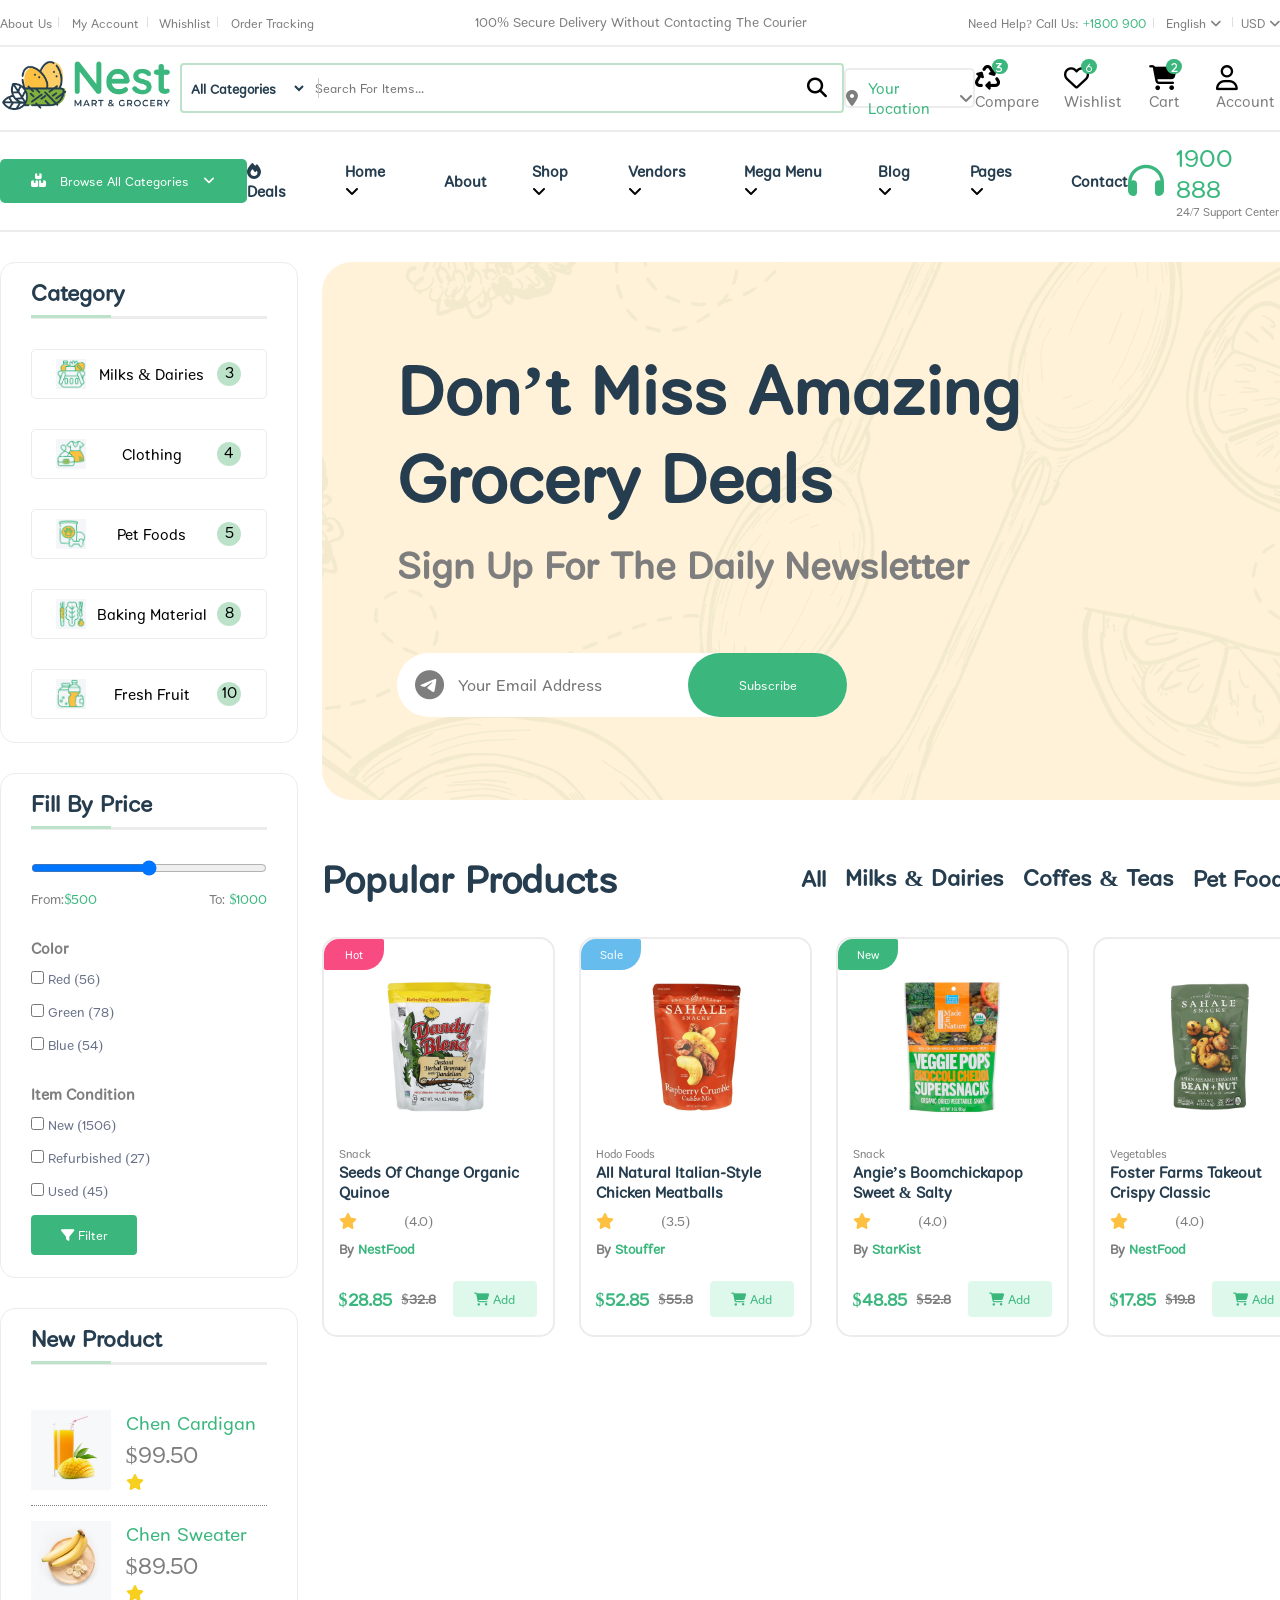
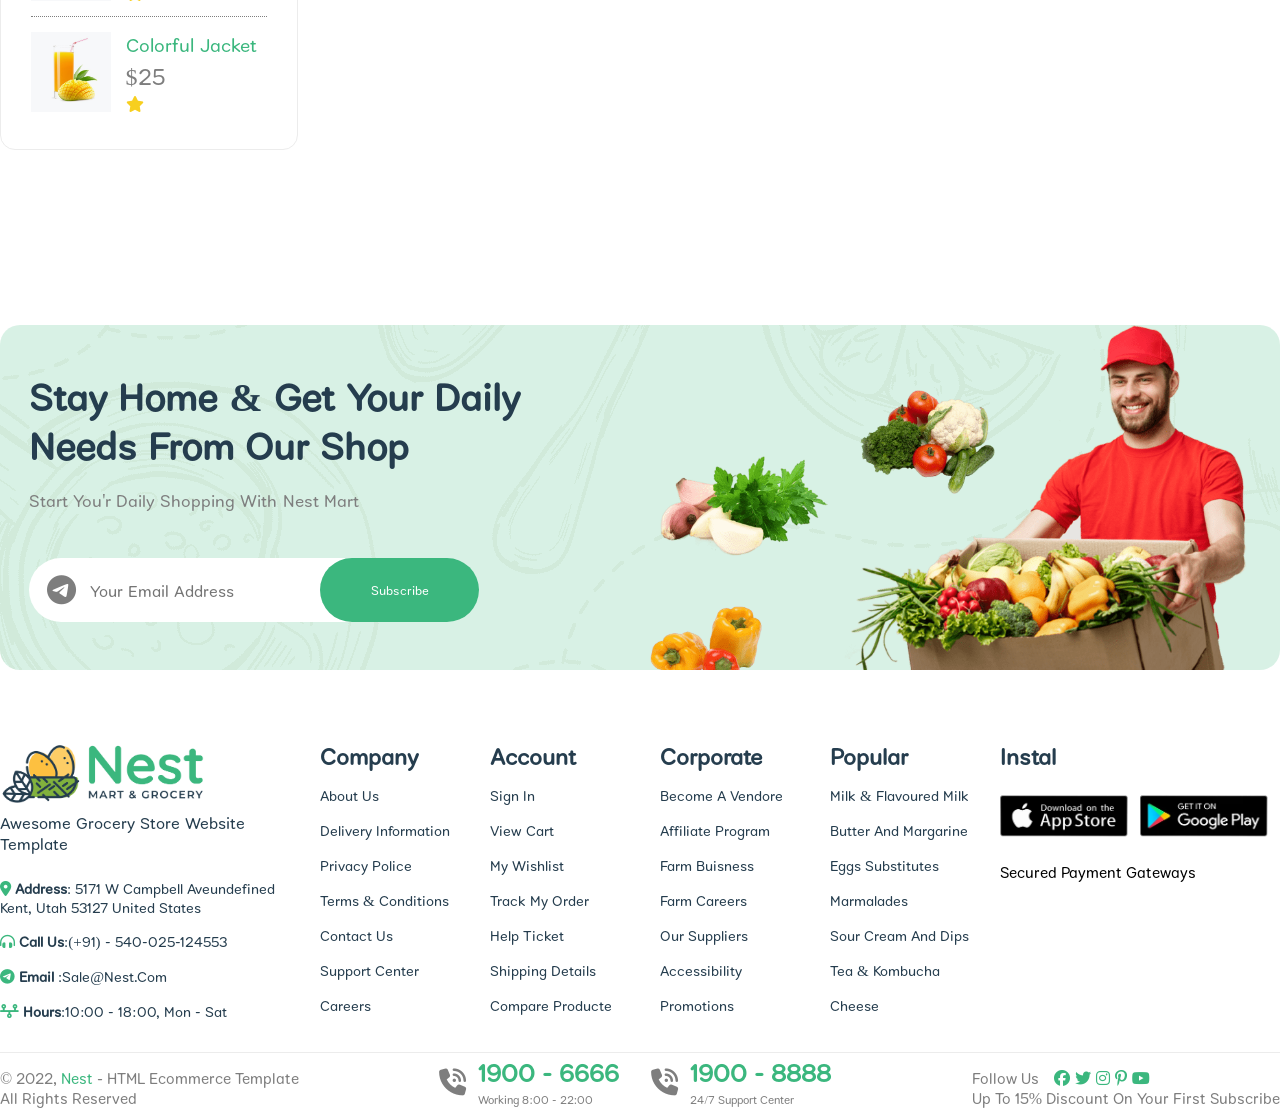
==== commit 97b6e60a: "minor" ====
--- a/view/index.html
+++ b/view/index.html
@@ -456,9 +456,7 @@
                         </div>
                     </div>
                 </div>
-                <div class="offers-container">
-
-                </div>
+                
             </div>
             <div class="product-section">
                 <div class="product-nav">
@@ -1125,7 +1123,7 @@
                     </div>
                 </div>
                 <div class="top-seling-product">
-                    <img src="../images/top selling/carrot.jpg" alt="carrot">
+                    <img src="../images/top selling/bulgarul.jpg" alt="bulgarul">
                     <div class="top-seling-product-text">
                         <h6>
                             Nestle Original Coffee-Mate
@@ -1137,7 +1135,7 @@
                     </div>
                 </div>
                 <div class="top-seling-product">
-                    <img src="../images/top selling/carrot.jpg" alt="carrot">
+                    <img src="../images/top selling/orange.jpg" alt="orange">
                     <div class="top-seling-product-text">
                         <h6>
                             Nestle Original Coffee-Mate
@@ -1156,11 +1154,11 @@
             </h5>
             <div class="top-seling-products-list">
                 <div class="top-seling-product">
-                    <img src="../images/top selling/carrot.jpg" alt="carrot">
+                    <img src="../images/top selling/banana.jpg" alt="banana">
                     <div class="top-seling-product-text">
                         <h6>
-                            Nestle Original Coffee-Mate
-                            Coffee Creamer
+                            Organic Cage-Free Grade A
+                            Large Brown Eggs
                         </h6>
                         <p>
                             $32.86 <span>$33.8</span>
@@ -1168,11 +1166,11 @@
                     </div>
                 </div>
                 <div class="top-seling-product">
-                    <img src="../images/top selling/carrot.jpg" alt="carrot">
+                    <img src="../images/top selling/watermelon.jpg" alt="watermelon">
                     <div class="top-seling-product-text">
                         <h6>
-                            Nestle Original Coffee-Mate
-                            Coffee Creamer
+                            Seeds of Change Organic
+                            Quinoa, Brown, & Red Rice
                         </h6>
                         <p>
                             $32.86 <span>$33.8</span>
@@ -1180,11 +1178,11 @@
                     </div>
                 </div>
                 <div class="top-seling-product">
-                    <img src="../images/top selling/carrot.jpg" alt="carrot">
+                    <img src="../images/top selling/dragonfruit.jpg" alt="dragonfruit">
                     <div class="top-seling-product-text">
                         <h6>
-                            Nestle Original Coffee-Mate
-                            Coffee Creamer
+                            Naturally Flavored Cinnamon
+                            Vanilla Light Roast Coffee
                         </h6>
                         <p>
                             $32.86 <span>$33.8</span>
--- a/css/main.css
+++ b/css/main.css
@@ -8,6 +8,7 @@
     --accent-light-green: #BCE3C9;
     --accent-color-blue: #67BCEE;
     --accent-color-rose: #F74B81;
+    --accent-color-orange: #F59758;
     --filter-text-color: #687188;
     --input-text-color: #838383;
     --input-border-color: #ECECEC;
@@ -140,6 +141,14 @@
                 justify-content: space-between;
                 align-items: center;
                 padding: 12px 0px;
+                .burger-menu-button{
+                    display: none;
+                    background-color: transparent;
+                    border: none;
+                    cursor: pointer;
+                    outline: none;
+                    font-size: 25px;
+                }
                 .logo{
                     img{
                         width: 180px;
@@ -338,170 +347,171 @@
     align-items: flex-start;
     gap: 24px;
     aside{
-    display: flex;
-    flex-direction: column;
-    gap: 30px;
-    padding-bottom: 175px;
-        h5{
-            position: relative;
-            font-size: var(--fs-h5);
-            color: var(--heading-color);
-            border-bottom: 3px solid var(--input-border-color);
-            padding-bottom: 10px;
-        }
-        h5::after{
-            content: "";
-            position: absolute;
-            width: 80px;
-            top: 37px;
-            left: 0;
-            height: 3px;
-            background-color: var(--accent-light-green);
-        }
-        .aside-box{
-            width: 298px;
-            height: 481px;
-            border-radius: 15px;
-            background-color: white;
-            border: 1px solid var(--input-border-color);
-            .aside-box-content{
-                width: 80%;
-                margin: 0 auto;
-                display: flex;
-                flex-direction: column;
-                padding: 15px 0px;
-                gap: 30px;
-            }
-        }
-        .category{
-            .category-content{
-                .categories-container{
+        display: flex;
+        flex-direction: column;
+        gap: 30px;
+        padding-bottom: 175px;
+            h5{
+                position: relative;
+                font-size: var(--fs-h5);
+                color: var(--heading-color);
+                border-bottom: 3px solid var(--input-border-color);
+                padding-bottom: 10px;
+            }
+            h5::after{
+                content: "";
+                position: absolute;
+                width: 80px;
+                top: 37px;
+                left: 0;
+                height: 3px;
+                background-color: var(--accent-light-green);
+            }
+            .aside-box{
+                width: 298px;
+                height: 481px;
+                border-radius: 15px;
+                background-color: white;
+                border: 1px solid var(--input-border-color);
+                .aside-box-content{
+                    width: 80%;
+                    margin: 0 auto;
                     display: flex;
                     flex-direction: column;
+                    padding: 15px 0px;
                     gap: 30px;
-                    .categories{
+                }
+            }
+            .category{
+                .category-content{
+                    .categories-container{
                         display: flex;
                         flex-direction: column;
-                        .box{
-                            width: 236px;
-                            height: 50px;
-                            border: 1px solid var(--input-border-color);
-                            border-radius: 5px;
+                        gap: 30px;
+                        .categories{
                             display: flex;
-                            justify-content: center;
-                            .box-content{
+                            flex-direction: column;
+                            .box{
+                                width: 236px;
+                                height: 50px;
+                                border: 1px solid var(--input-border-color);
+                                border-radius: 5px;
                                 display: flex;
-                                align-items: center;
-                                justify-content: space-between;
-                                width: 185px;
-                                img{
-                                    width: 30px;
-                                    height: 30px;
-                                    object-fit: cover;
-                                }             
-                                .point{
-                                    background-color: var(--accent-light-green);
-                                    width: 24px;
-                                    height: 24px;
-                                    border-radius: 20px;
-                                    text-align: center;
-                                }       
-                            }
-                        }
-                    }
-                }
-            }
-        }
-        .fill-by-price{
-            height: 505px;
-            .fill-by-price-content{
-                .range{
-                    .range-text{
-                        display: flex;
-                        justify-content: space-between;
-                        align-items: center;
-                        padding-top: 10px;
-                    }
-                    input{
-                        width: 100%;
-                    }
-                    p{
-                        color: var(--basic-text-color);
-                        font-size: 14px;
-                        span{
-                            color: var(--accent-color-green);
-                        }
-                    }
-                }
-                .cheakbox{
-                    display: flex;
-                    flex-direction: column;
-                    gap: 10px;
-                    p{
-                        color: var(--basic-text-color);
-                        font-weight: bold;
-                    }
-                    .cheakbox-container{
+                                justify-content: center;
+                                .box-content{
+                                    display: flex;
+                                    align-items: center;
+                                    justify-content: space-between;
+                                    width: 185px;
+                                    img{
+                                        width: 30px;
+                                        height: 30px;
+                                        object-fit: cover;
+                                    }             
+                                    .point{
+                                        background-color: var(--accent-light-green);
+                                        width: 24px;
+                                        height: 24px;
+                                        border-radius: 20px;
+                                        text-align: center;
+                                    }       
+                                }
+                            }
+                        }
+                    }
+                }
+            }
+            .fill-by-price{
+                height: 505px;
+                .fill-by-price-content{
+                    .range{
+                        .range-text{
+                            display: flex;
+                            justify-content: space-between;
+                            align-items: center;
+                            padding-top: 10px;
+                        }
+                        input{
+                            width: 100%;
+                        }
+                        p{
+                            color: var(--basic-text-color);
+                            font-size: 14px;
+                            span{
+                                color: var(--accent-color-green);
+                            }
+                        }
+                    }
+                    .cheakbox{
                         display: flex;
                         flex-direction: column;
-                        gap: 13px;
-                        label{
-                            font-size: 14px;
-                            color: var(--filter-text-color);
-                        }
-                        div{
-                            input{
-                                border: 2px solid #CED4DA;
-                                border-radius: 2px;
-                            }
-                        }
-                    }
-                }
-            }
-            button{
-                width: 106px;
-                height: 40px;
-                margin-left: 30px;
-                background-color: var(--accent-color-green);
-                border: none;
-                outline: none;
-                border-radius: 4px;
-                color: white;
-                cursor: pointer;
-            }
-        }
-        .new-product{
-            height: 442px;
-            .product-boxes-container{
-                .product-box{
-                    display: flex;
-                    align-items: center;
-                    padding: 15px 0;
-                    gap: 15px;
-                    img{
-                        width: 80px;
-                        height: 80px;
-                    }
-                    .box-text{
+                        gap: 10px;
+                        p{
+                            color: var(--basic-text-color);
+                            font-weight: bold;
+                        }
+                        .cheakbox-container{
+                            display: flex;
+                            flex-direction: column;
+                            gap: 13px;
+                            label{
+                                font-size: 14px;
+                                color: var(--filter-text-color);
+                            }
+                            div{
+                                input{
+                                    border: 2px solid #CED4DA;
+                                    border-radius: 2px;
+                                }
+                            }
+                        }
+                    }
+                }
+                button{
+                    width: 106px;
+                    height: 40px;
+                    margin-left: 30px;
+                    background-color: var(--accent-color-green);
+                    border: none;
+                    outline: none;
+                    border-radius: 4px;
+                    color: white;
+                    cursor: pointer;
+                }
+            }
+            .new-product{
+                height: 442px;
+                .product-boxes-container{
+                    .product-box{
                         display: flex;
-                        flex-direction: column;
-                        gap: 5px;
-                        p{
-                            color: var(--accent-color-green);
-                            font-size: 20px;
-                        }
-                        span{
-                            color: var(--basic-text-color);
-                            font-size: var(--fs-h5);
-                        }
-                        i{
-                            color: rgb(247, 207, 31);
-                        }
-                    }
-                }
-                .product-box2{
-                    border-bottom: dotted 1px var(--basic-text-color);
-                    border-top: dotted 1px var(--basic-text-color);
+                        align-items: center;
+                        padding: 15px 0;
+                        gap: 15px;
+                        img{
+                            width: 80px;
+                            height: 80px;
+                        }
+                        .box-text{
+                            display: flex;
+                            flex-direction: column;
+                            gap: 5px;
+                            p{
+                                color: var(--accent-color-green);
+                                font-size: 20px;
+                            }
+                            span{
+                                color: var(--basic-text-color);
+                                font-size: var(--fs-h5);
+                            }
+                            i{
+                                color: rgb(247, 207, 31);
+                            }
+                        }
+                    }
+                    .product-box2{
+                        border-bottom: dotted 1px var(--basic-text-color);
+                        border-top: dotted 1px var(--basic-text-color);
+                    }
                 }
             }
         }
@@ -538,7 +548,96 @@
                 }
             }
         }
+        .featured-categories-container{
+            display: none;
+            flex-direction: column;
+            gap: 44px;
+            width: 696px;
+            margin: 0 auto;
+            .featured-categories-container-nav{
+                display: flex;
+                align-items: center;
+                justify-content: space-between;
+                gap: 10px;
+                h4{
+                    width: 140px;
+                    color: var(--heading-color);
+                    font-size: var(--fs-h4);
+                }
+                .nav-links-container{
+                    display: flex;
+                    align-items: center;
+                    gap: 20px;
+                    a{
+                        color: var(--heading-color);
+                        font-size: 14px;
+                        text-decoration: none;
+                    }
+                    a:hover{
+                        color: var(--accent-color-green);
+                    }
+                }
+                .left-right{
+                    display: flex;
+                    align-items: center;
+                    gap: 10px;
+                    button{
+                        border-radius: 20px;
+                        background-color: #F2F3F4;
+                        color: var(--basic-text-color);
+                        width: 40px;
+                        height: 40px;
+                        border: none;
+                        outline: none;
+                    }
+                }
+            }
+            .featured-categories-boxes-container{
+                display: flex;
+                justify-content: space-between;
+                align-items: center;
+                gap: 24px;
+                .categories-box{    
+                    background-color: #F2FCE4;
+                    width: 156px;
+                    height: 180px;
+                    border-radius: 10px;
+                    .categories-box-content{
+                        display: flex;
+                        flex-direction: column;
+                        align-items: center;
+                        .box-text{
+                            display: flex;
+                            flex-direction: column;
+                            align-items: center;
+                            gap: 3px;
+                            h6{
+                                font-size: var(--fs-h6);
+                                color: var(--heading-color);
+                            }
+                            span{
+                                font-size: 14px;
+                                color: var(--basic-text-color);
+                            }
+                        }
+                    }
+                }
+                .kiwi{
+                    background-color: #FFFCEB;
+                }
+                .peach{
+                    background-color: #ECFFEC;
+                }
+                .apple{
+                    background-color: #FEEFEA;
+                }
+            }
+            
+        }
         .product-section{
+            display: flex;
+            flex-direction: column;
+            gap: 35px;
             .product-nav{
                 display: flex;
                 align-items: center;
@@ -568,75 +667,142 @@
                 }
             }
             .products-container{
+                display: flex;
+                align-items: center;
+                flex-wrap: wrap;
+                gap: 24px;
                 .product{
+                    position: relative;
+                    display: flex;
+                    flex-direction: column;
+                    align-items: center;
+                    justify-content: center;
+                    gap: 5px;
+                    width: 233px;
+                    height: 400px;
+                    border: 2px solid var(--input-border-color);
+                    border-radius: 15px;
+                    /* box-shadow: 1px 1px 1px 1px rgb(0 0 0 / 12%); */
                     img{
-
+                        width: 181px;
+                        height: 181px;
                     }
                     .product-content{
-                        .product-heading{
-
-                        }
-                        .product-info{
-
+                        display: flex;
+                        flex-direction: column;
+                        gap: 24px;
+                        width: 200px;
+                        .product-content-top{
+                            display: flex;
+                            flex-direction: column;
+                            gap: 10px;
+                           .product-heading{
+                                span{
+                                    font-size: 12px;
+                                    color: var(--basic-text-color);
+                                }
+                                h6{
+                                    color: var(--heading-color);
+                                    font-size: var(--fs-h6);
+                                }
+                           } 
+                           .product-info{
+                                display: flex;
+                                flex-direction: column;
+                                gap: 10px;
+                                .rating{
+                                    display: flex;
+                                    align-items: center;
+                                    gap: 48px;
+                                    i{
+                                        color: #fdc040;
+                                    }
+                                    span{
+                                        font-size: 14px;
+                                        color: var(--basic-text-color);
+                                    }
+                                }
+                                p{
+                                    font-weight: bolder;
+                                    font-size: 14px;
+                                    color: var(--basic-text-color);
+                                    span{
+                                        color: var(--accent-color-green);
+                                    }
+                                }
+                           }
                         }
                         .product-price{
-                            
-                        }
-                    }
-                }
-            }
-            .boxs-conteiner {
-                width: 1280px;
-                display: flex;
-                align-items: center;
-                gap: 24px;
-                .box {
-                 width: 405px;
-                 height: 237px;
-                 border-radius: 10px;
-                 background-image: url(img/9245eacb0ea40bec876d1f6fef0f7a37.png);
-                 background-position:contain;
-                 background-position-x: -250px;
-                 display: flex;
-                 justify-content: center;
-                 flex-direction: column;
-                 object-fit: contain;
-                 .box-text {
-                     width: 203px;
-                     display: flex;
-                     flex-direction: column;
-                     gap: 28px;
-                     
-                     h5{
-                         font-size: 24px;
-                         color:#253D4E ;
-                     }
-                     button {
-                         width: 103px;
-                         height: 31px;
-                         color: white ;
-                         border-radius: 4px;
-                         background-color: #3BB77E;
-                         border: none;
-                         outline: none;
-                          cursor: pointer;
-                     }
-                 }
-                }
-                .box2 {
-                 background-image: url(img/b3a741ea7f4d7cecc6d5315cb77be123.png)
-                 
-                }
-              .box3 {
-                 background-image: url(img/b7fa6aea055c1b1a720c6a697bd7298a.png);
-                 justify-content: flex-start;
-                 h5 {
-                     margin-top: 40px;
-                 }
-              }
-             }
-        }
-        .deals-of-the-day{
+                            display: flex;
+                            align-items: center;
+                            gap: 17px;
+                            p{
+                                display: flex;
+                                align-items: center;
+                                gap: 10px;
+                                font-weight: bolder;
+                                font-size: 18px;
+                                color: var(--accent-color-green);
+                                span{
+                                    font-size: 14px;
+                                    text-decoration: line-through;
+                                    color: var(--basic-text-color);
+                                }
+                            }
+                            button{
+                                width: 84px;
+                                height: 36px;
+                                border-radius: 4px;
+                                border: none;
+                                outline: none;
+                                cursor: pointer;
+                                color: var(--accent-color-green);
+                                background-color: #DEF9EC;
+                                i{
+                                    color: var(--accent-color-green);
+                                }
+                            }
+                        }
+                    }
+                }
+                .product::before{
+                    content: "hot";
+                    position: absolute;
+                    width: 60px;
+                    height: 31px;
+                    color: white;
+                    text-align: center;
+                    display: flex;
+                    flex-direction: column;
+                    justify-content: center;
+                    font-size: 12px;
+                    border-radius: 15px 2px 20px 2px;
+                    background-color: var(--accent-color-rose);
+                    top: 0;
+                    left: 0;
+                }
+                .stouffer::before{
+                    content: "sale";
+                    background-color: var(--accent-color-blue);
+                }
+                .starkist::before{
+                    content: "new";
+                    background-color: var(--accent-color-green);
+                }
+                .vegetables::before{
+                    content: "";
+                    display: none;
+                }
+                .pet-food::before{
+                    content: "-14%";
+                    background-color: var(--accent-color-orange);
+                }
+                .resp-product{
+                    display: none;
+                }
+            }
+            
+        /* .deals-of-the-day{
             display: flex;
             flex-direction: column;
             .deals-of-the-day-heading{
@@ -654,8 +820,8 @@
                     color: var(--accent-color-green);
                 }
             }
-        }
-        .shop-by-categories{
+        } */
+        /* .shop-by-categories{
             display: flex;
             flex-direction: column;
             .shop-by-categories-heading{
@@ -690,6 +856,300 @@
                         outline: none;
                         cursor: pointer;
                         background-color: #F2F3F4;
+                    }
+                }
+            }
+        } */
+    }
+}
+.daily-best-sells{
+    display: none;
+    flex-direction: column;
+    gap: 43px;
+    padding-bottom: 50px;
+    .daily-best-sells-nav{
+        display: flex;
+        justify-content: space-between;
+        align-items: center;
+        h4{
+            font-size: var(--fs-h4);
+            color: var(--heading-color);
+        }
+        a{
+            text-decoration: none;
+            color: var(--heading-color);
+            font-size: 14px;
+        }
+        a:hover{
+            color: var(--accent-color-green);
+        }
+    }
+    .daily-best-sells-products-container{
+        display: flex;
+        align-items: center;
+        gap: 24px;
+        .best-sells{
+            height: 478px;
+            width: 216px;
+            .product-price{
+                display: flex;
+                flex-direction: column;
+                align-items: flex-start;
+                gap: 15px;
+                p{
+                    span{
+
+                    }
+                }
+                .sold{
+                    display: flex;
+                    flex-direction: column;
+                    gap: 8px;
+                    .line{
+                        width: 174px;
+                        height: 5px;
+                        position: relative;
+                        background-color: var(--input-border-color);
+                    }
+                    .line::before{
+                        content: "";
+                        position: absolute;
+                        height: 5px;
+                        width: 87px;
+                        background-color: var(--accent-color-green);
+                    }
+                    span{
+                        font-size: 12px;
+                    }
+                }
+                button{
+                    width: 174px;
+                    height: 47px;
+                    color: white;
+                    cursor: pointer;
+                    outline: none;
+                    background-color: var(--accent-color-green);
+                    i{
+                        color: white;
+                    }
+                }
+            }
+
+        }
+    }
+}
+.deals-of-day{
+    display: none;
+    padding-bottom: 156px;
+    .deals-of-day-content{
+        display: flex;
+        flex-direction: column;
+        gap: 43px;
+        width: 696px;
+        margin: 0 auto;
+        .deals-of-day-heading{
+            display: flex;
+            align-items: center;
+            justify-content: space-between;
+            h4{
+                font-size: var(--fs-h4);
+                color: var(--heading-color);
+            }
+            h6{
+                font-size: var(--fs-h6);
+                color: var(--basic-text-color);
+            }
+        }
+        .deals-of-day-boxes-container{
+            display: flex;
+            justify-content: space-between;
+            align-items: center;
+            gap: 24px;
+            .deal-of-day{
+                width: 336px;
+                height: 297px;
+                border-radius: 15px;
+                position: relative;
+                background-image: url(../images/deals-of-day/first.png);
+                background-size: 100%;
+                background-position: center;
+                .countdown{
+                    display: flex;
+                    align-items: center;
+                    gap: 4px;
+                    position: absolute;
+                    top: 130px;
+                    left: 50px;
+                    .time{
+                        display: flex;
+                        flex-direction: column;
+                        align-items: center;
+                        justify-content: center;
+                        width: 54px;
+                        height: 65px;
+                        border-radius: 4px;
+                        border: none;
+                        background-color: white;
+                        p{
+                            font-size: 20px;
+                            color: var(--accent-color-green);
+                        }
+                        h6{
+                            font-size: var(--fs-h6);
+                            color: var(--basic-text-color);
+                        }
+                    }
+                }
+                .deal-of-day-info{
+                    display: flex;
+                    justify-content: center;
+                    flex-direction: column;
+                    position: absolute;
+                    top: 210px;
+                    left: 10px;
+                    gap: 24px;
+                    width: 315px;
+                    height: 192px;
+                    border-radius: 10px;
+                    border: none;
+                    background-color: white;
+                    box-shadow: 1px 1px 1px 1px rgb(0 0 0 / 12%);
+                    .deal-of-day-info-content{
+                        width: 250px;
+                        margin: 0 auto;
+                        .info-top-content{
+                            display: flex;
+                            flex-direction: column;
+                            gap: 10px;
+                            width: 230px;
+                            h6{
+                                font-size: var(--fs-h6);
+                                color: var(--heading-color);
+                            }
+                            .manufacturer{
+                                display: flex;
+                                flex-direction: column;
+                                gap: 10px;                            
+                                .rating{
+                                    display: flex;
+                                    align-items: center;
+                                    gap: 30px;
+                                    i{
+                                        color: #fdc040;
+                                    }
+                                    span{
+                                        font-size: 14px;
+                                        color: var(--basic-text-color);
+                                    }
+                                }
+                                p{
+                                    font-weight: bolder;
+                                    font-size: 14px;
+                                    color: var(--basic-text-color);
+                                    span{
+                                        color: var(--accent-color-green);
+                                    }
+                                }
+                            }
+                        }
+                        .price{
+                            display: flex;
+                            align-items: center;
+                            gap: 70px;
+                            p{
+                                display: flex;
+                                align-items: center;
+                                gap: 10px;
+                                font-weight: bolder;
+                                font-size: 18px;
+                                color: var(--accent-color-green);
+                                span{
+                                    font-size: 14px;
+                                    text-decoration: line-through;
+                                    color: var(--basic-text-color);
+                                }
+                            }
+                            button{
+                                width: 84px;
+                                height: 36px;
+                                border-radius: 4px;
+                                border: none;
+                                outline: none;
+                                cursor: pointer;
+                                color: var(--accent-color-green);
+                                background-color: #DEF9EC;
+                                i{
+                                    color: var(--accent-color-green);
+                                }
+                            }
+                        }
+                    }
+                }
+            }
+            .second-box{
+                background-image: url(../images/deals-of-day/second.png);
+            }
+        }
+    }
+}
+.top-trending-product{
+    width: 696px;
+    margin: 0 auto;
+    display: none;
+    align-items: center;
+    margin-bottom: 55px;
+    .top-seling{
+        display: flex;
+        flex-direction: column;
+        gap: 30px;
+        width: 360px;
+        h5{
+            position: relative;
+            font-size: var(--fs-h5);
+            color: var(--heading-color);
+            border-bottom: 3px solid var(--input-border-color);
+            padding-bottom: 10px;
+            width: 330px;
+        }
+        h5::after{
+            content: "";
+            position: absolute;
+            width: 80px;
+            top: 37px;
+            left: 0;
+            height: 3px;
+            background-color: var(--accent-light-green);
+        }
+        .top-seling-products-list{
+            display: flex;
+            flex-direction: column;
+            gap: 20px;
+            .top-seling-product{
+                display: flex;
+                align-items: center;
+                gap: 12px;
+                img{
+                    width: 96px;
+                    height: 96px;
+                    border-radius: 10px;
+                }
+                .top-seling-product-text{
+                    display: flex;
+                    flex-direction: column;
+                    gap: 10px;
+                    width: 190px;
+                    h6{
+                        font-size: 14px;
+                        color: var(--heading-color);
+                    }
+                    p{
+                        font-weight: bolder;
+                        font-size: 18px;
+                        color: var(--accent-color-green);
+                        span{
+                            text-decoration: line-through;
+                            color: var(--basic-text-color);
+                        }
                     }
                 }
             }
@@ -731,6 +1191,54 @@
         }
     }
 }
+.featured-boxes-container{
+    width: 696px;
+    margin: 0 auto;
+    display: none;
+    align-items: center;
+    flex-wrap: wrap;
+    padding-bottom: 64px;
+    gap: 24px;
+    .featured-box{
+        width: 216px;
+        height: 136px;
+        border-radius: 10px;
+        background-color: #F4F6FA;
+        display: flex;
+
+        .featured-box-content{
+            display: flex;
+            align-items: center;
+            gap: 15px;
+            img{
+                width: 55px;
+                height: 55px;
+                background-color: #F4F6FA;
+                position: relative;
+            }
+            img::after{
+                content: "43";
+                position: absolute;
+                background-color: #F4F6FA;
+                width: 65px;
+                height: 65px;
+            }
+            .featured-box-text{
+                display: flex;
+                flex-direction: column;
+                align-items: flex-start;
+                h5{
+                    font-size: 18px;
+                    color: var(--heading-color);
+                }
+                p{
+                    color: var(--basic-text-color);
+                    font-size: 16px;
+                }
+            }
+        }
+    }
+}
 footer{
     display: flex;
     flex-direction: column;
@@ -740,6 +1248,7 @@
         position: relative;
         display: flex;
         align-items: flex-start;
+        flex-wrap: wrap;
         justify-content: space-between;
         gap: 20px;
         .main-list{
@@ -774,10 +1283,7 @@
                 }
             }
         }
-        .nav-lists-container{
-            display: flex;
-            align-items: flex-start;
-            gap: 85px;
+        
             ul{
                 list-style: none;
                 display: flex;
@@ -809,7 +1315,7 @@
                 width: 280px;
                 /* width: 265px; */
             }
-        }
+        
     }
     .footer-nav::after{
         content: "";
@@ -875,18 +1381,6 @@
         }
     }
 }
-
-
-
-
-
-
-
-
-
-
-
-
 .email{
     display: flex;
     align-items: center;
@@ -918,4 +1412,98 @@
         outline: none;
         cursor: pointer;
     }
+}
+.product{
+    position: relative;
+    display: flex;
+    flex-direction: column;
+    align-items: center;
+    justify-content: center;
+    gap: 5px;
+    width: 233px;
+    height: 400px;
+    border: 2px solid var(--input-border-color);
+    border-radius: 15px;
+    /* box-shadow: 1px 1px 1px 1px rgb(0 0 0 / 12%); */
+    img{
+        width: 181px;
+        height: 181px;
+    }
+    .product-content{
+        display: flex;
+        flex-direction: column;
+        gap: 24px;
+        width: 200px;
+        .product-content-top{
+            display: flex;
+            flex-direction: column;
+            gap: 10px;
+           .product-heading{
+                span{
+                    font-size: 12px;
+                    color: var(--basic-text-color);
+                }
+                h6{
+                    color: var(--heading-color);
+                    font-size: var(--fs-h6);
+                }
+           } 
+           .product-info{
+                display: flex;
+                flex-direction: column;
+                gap: 10px;
+                .rating{
+                    display: flex;
+                    align-items: center;
+                    gap: 48px;
+                    i{
+                        color: #fdc040;
+                    }
+                    span{
+                        font-size: 14px;
+                        color: var(--basic-text-color);
+                    }
+                }
+                p{
+                    font-weight: bolder;
+                    font-size: 14px;
+                    color: var(--basic-text-color);
+                    span{
+                        color: var(--accent-color-green);
+                    }
+                }
+           }
+        }
+        .product-price{
+            display: flex;
+            align-items: center;
+            gap: 17px;
+            p{
+                display: flex;
+                align-items: center;
+                gap: 10px;
+                font-weight: bolder;
+                font-size: 18px;
+                color: var(--accent-color-green);
+                span{
+                    font-size: 14px;
+                    text-decoration: line-through;
+                    color: var(--basic-text-color);
+                }
+            }
+            button{
+                width: 84px;
+                height: 36px;
+                border-radius: 4px;
+                border: none;
+                outline: none;
+                cursor: pointer;
+                color: var(--accent-color-green);
+                background-color: #DEF9EC;
+                i{
+                    color: var(--accent-color-green);
+                }
+            }
+        }
+    }
 }
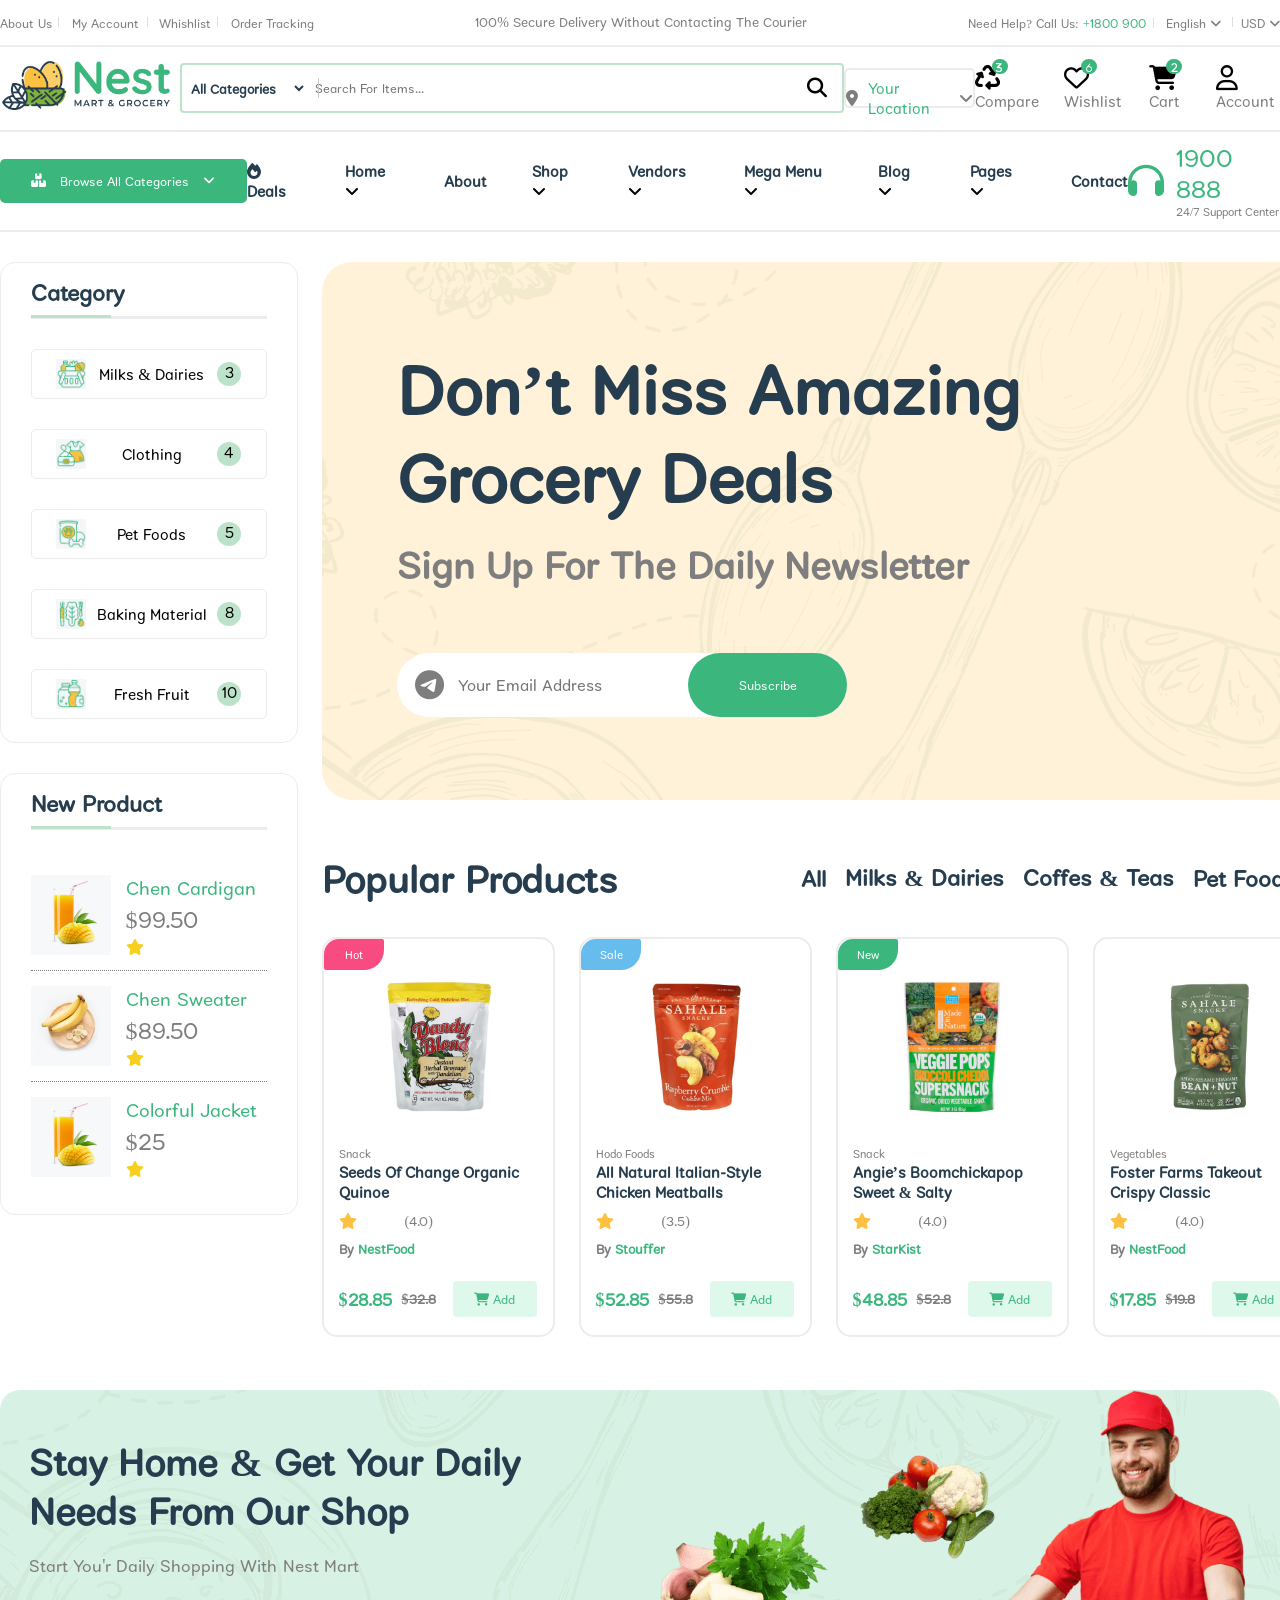
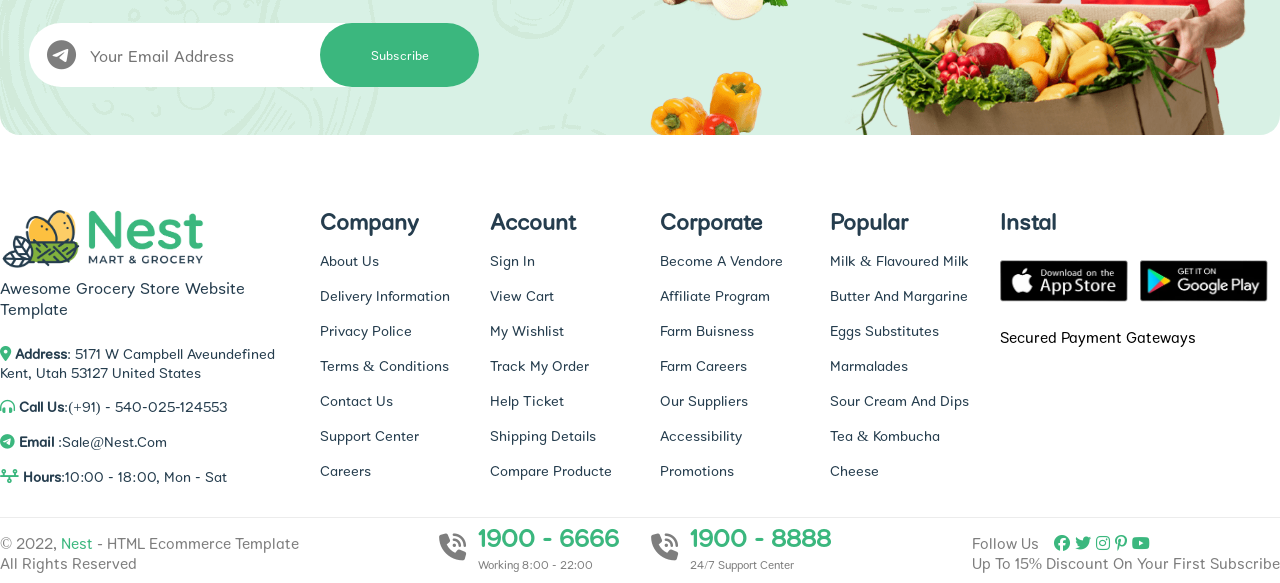
==== commit 449f1354: "minors" ====
--- a/view/index.html
+++ b/view/index.html
@@ -381,6 +381,7 @@
                     </div>
                 </div>
             </div>
+            
             <div class="featured-categories-container">
                 <div class="featured-categories-container-nav">
                     <h4>
@@ -456,7 +457,7 @@
                         </div>
                     </div>
                 </div>
-                
+
             </div>
             <div class="product-section">
                 <div class="product-nav">
--- a/css/main.css
+++ b/css/main.css
@@ -423,6 +423,7 @@
             }
             .fill-by-price{
                 height: 505px;
+                display: none;
                 .fill-by-price-content{
                     .range{
                         .range-text{
@@ -896,11 +897,6 @@
                 flex-direction: column;
                 align-items: flex-start;
                 gap: 15px;
-                p{
-                    span{
-
-                    }
-                }
                 .sold{
                     display: flex;
                     flex-direction: column;
